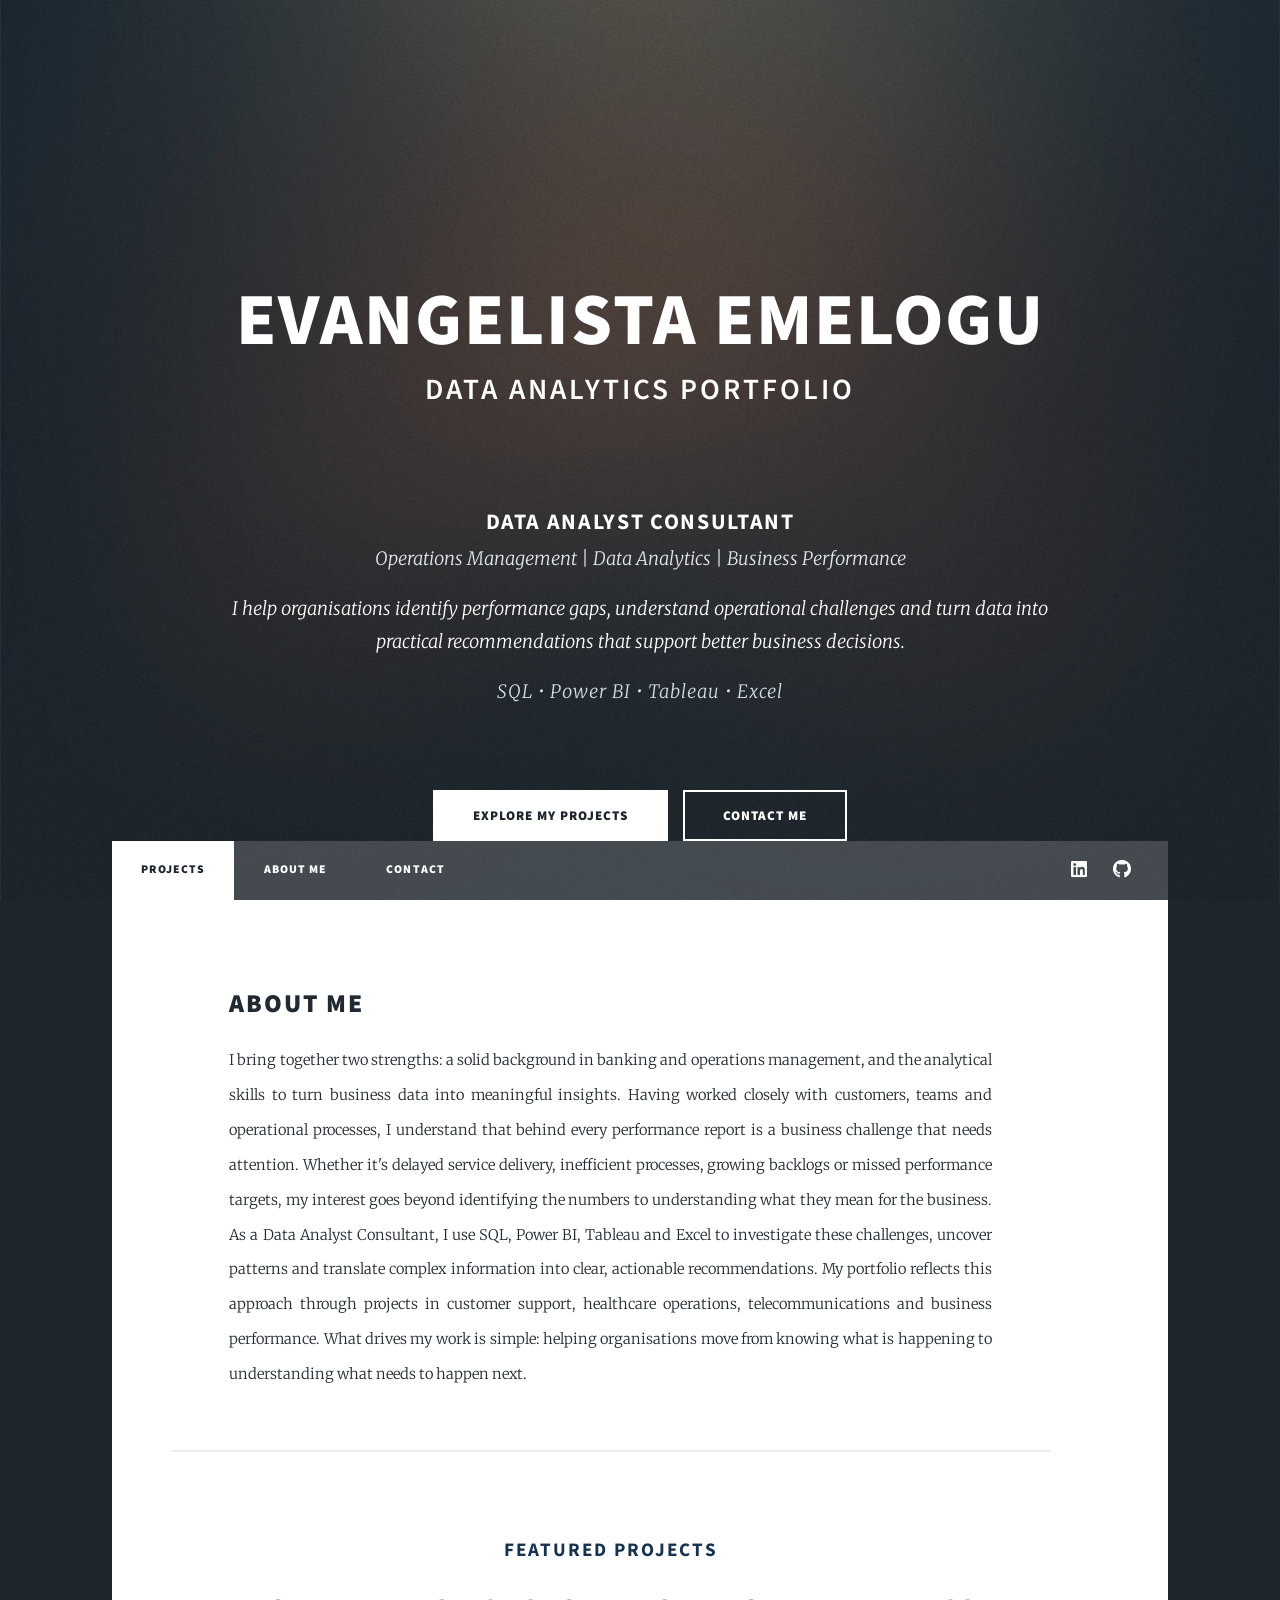
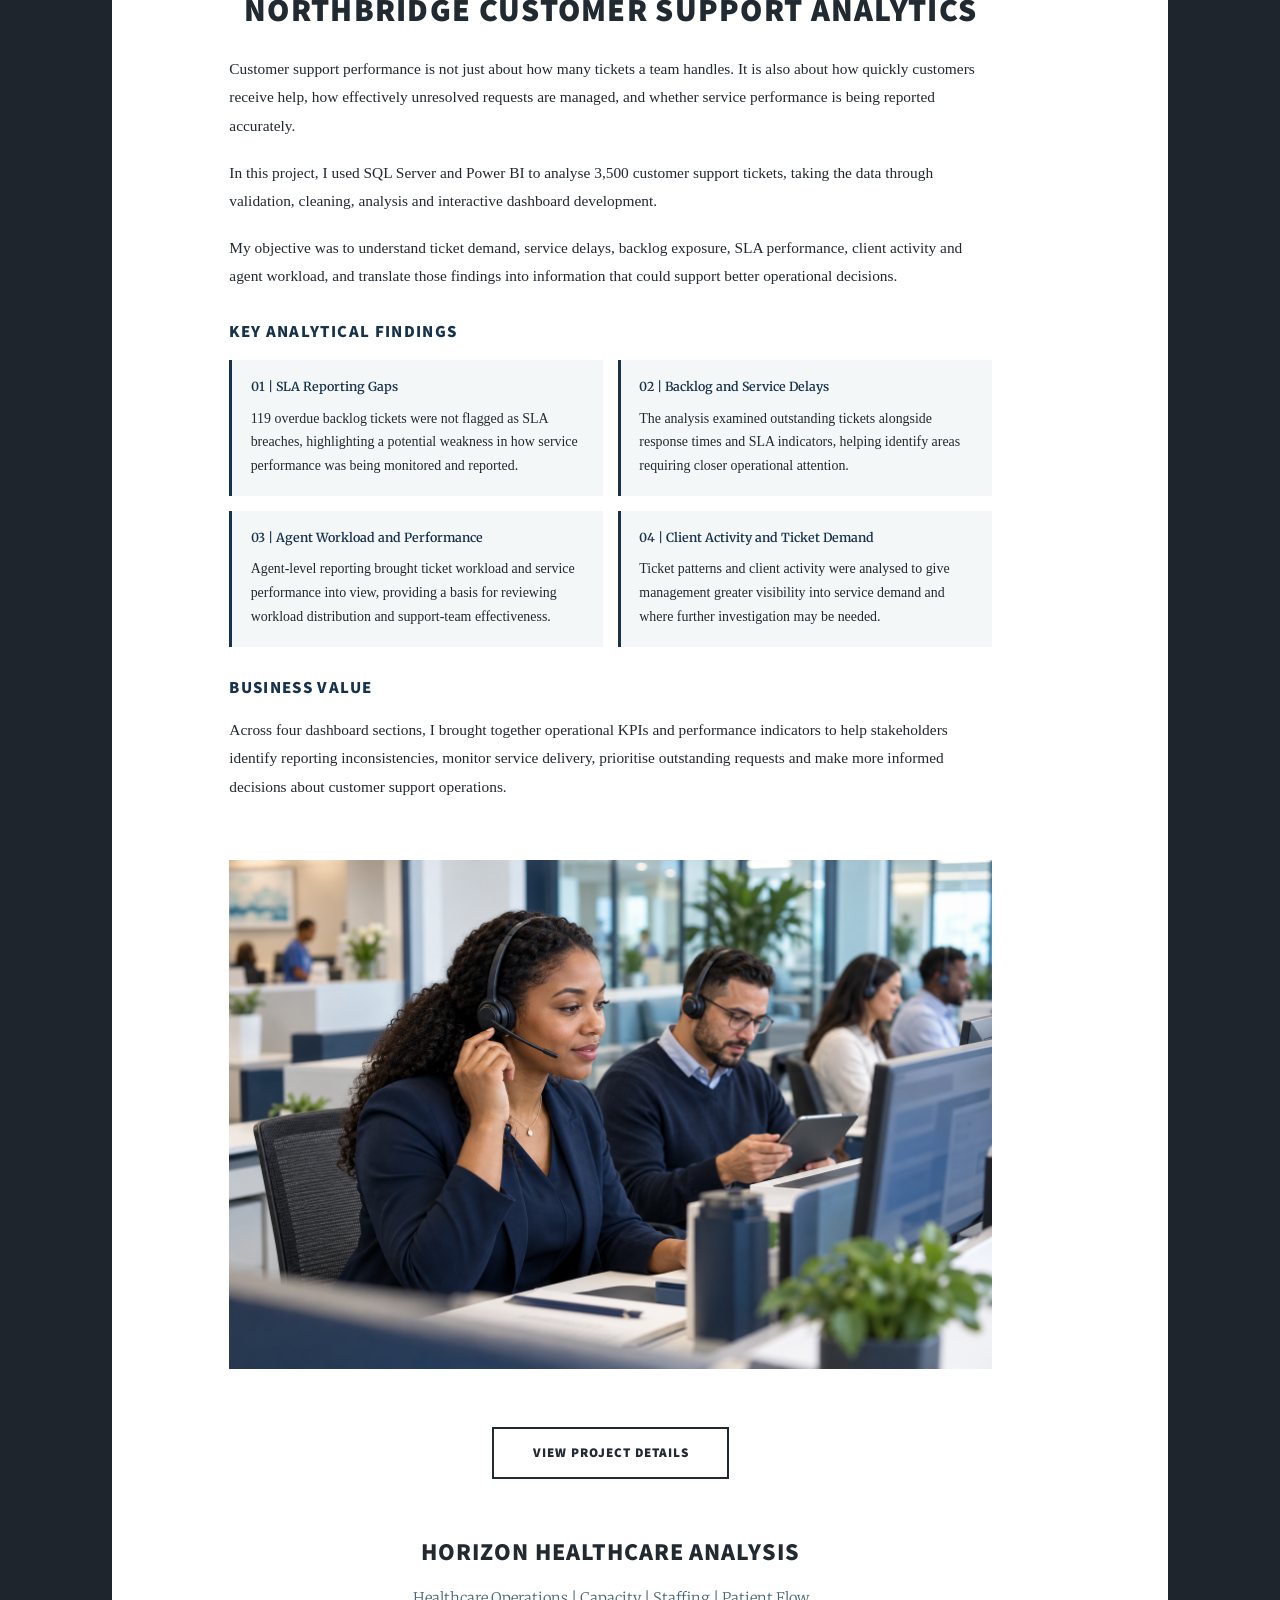
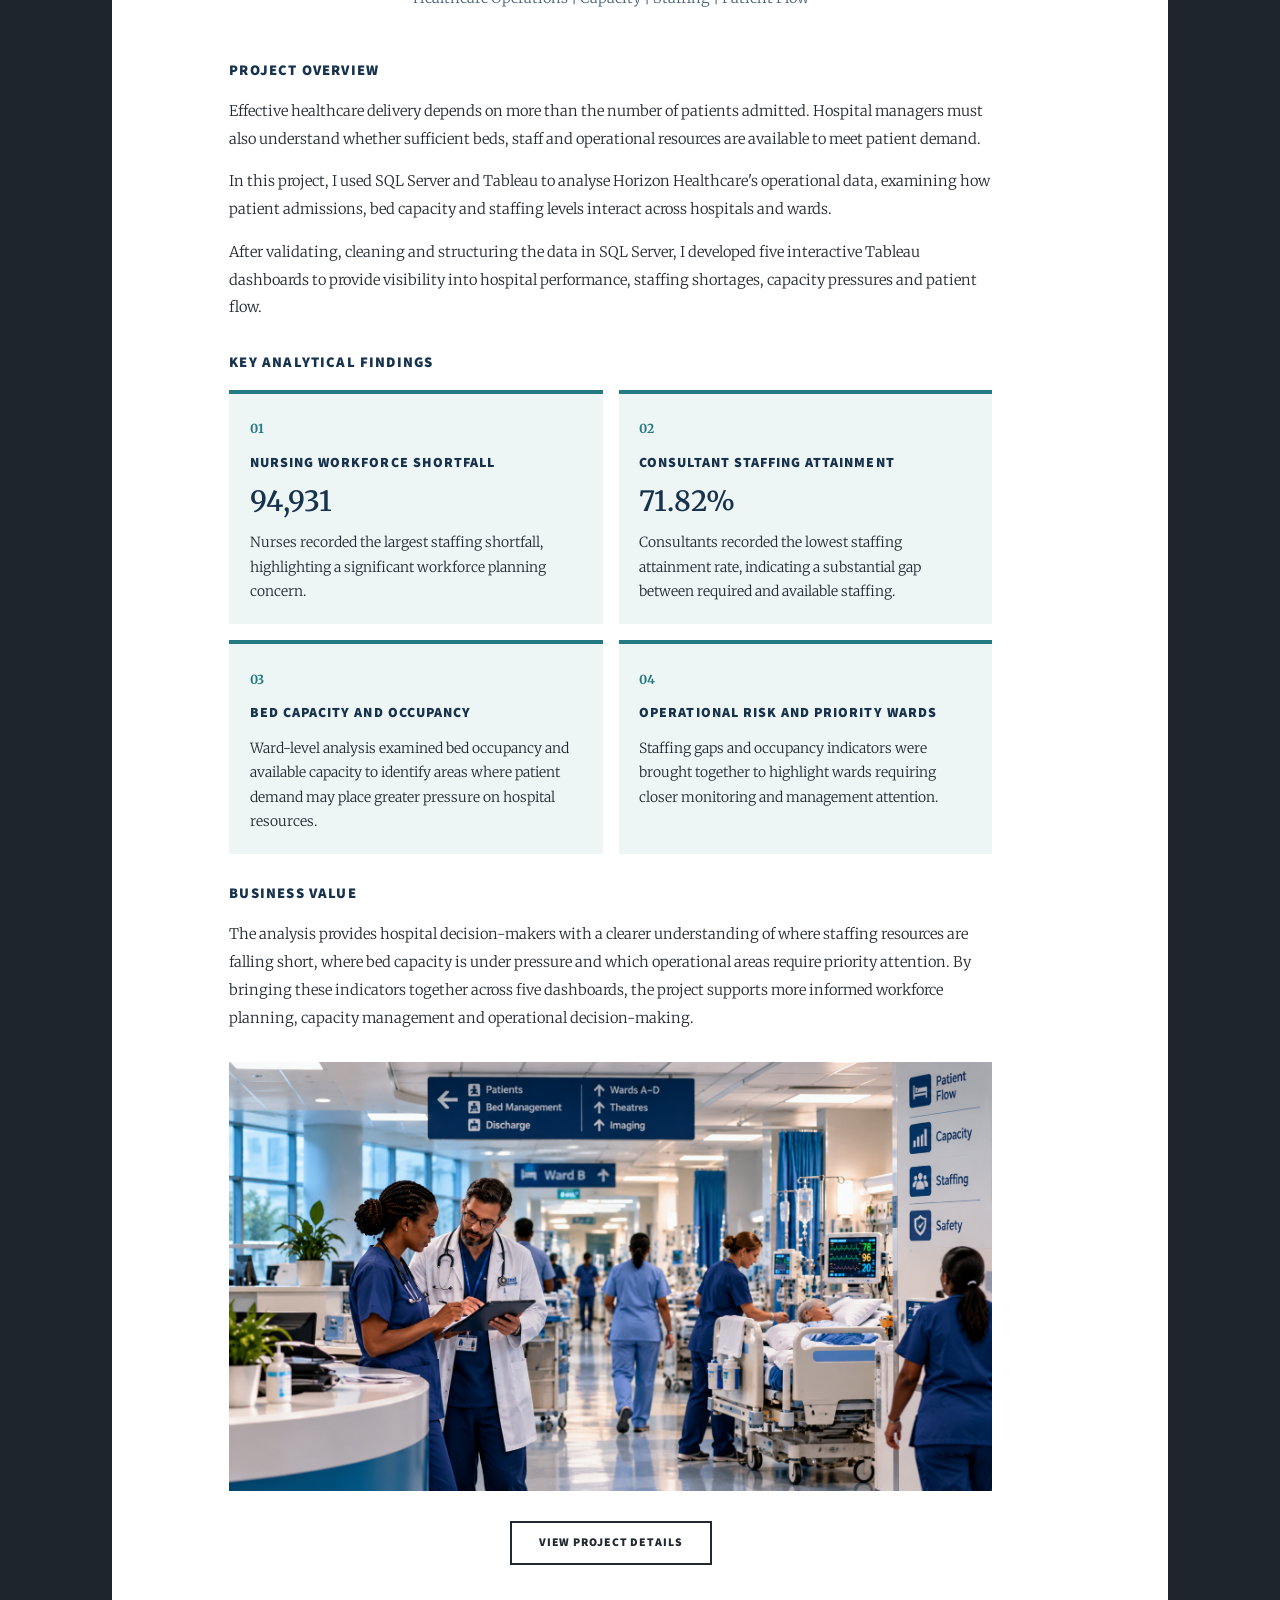
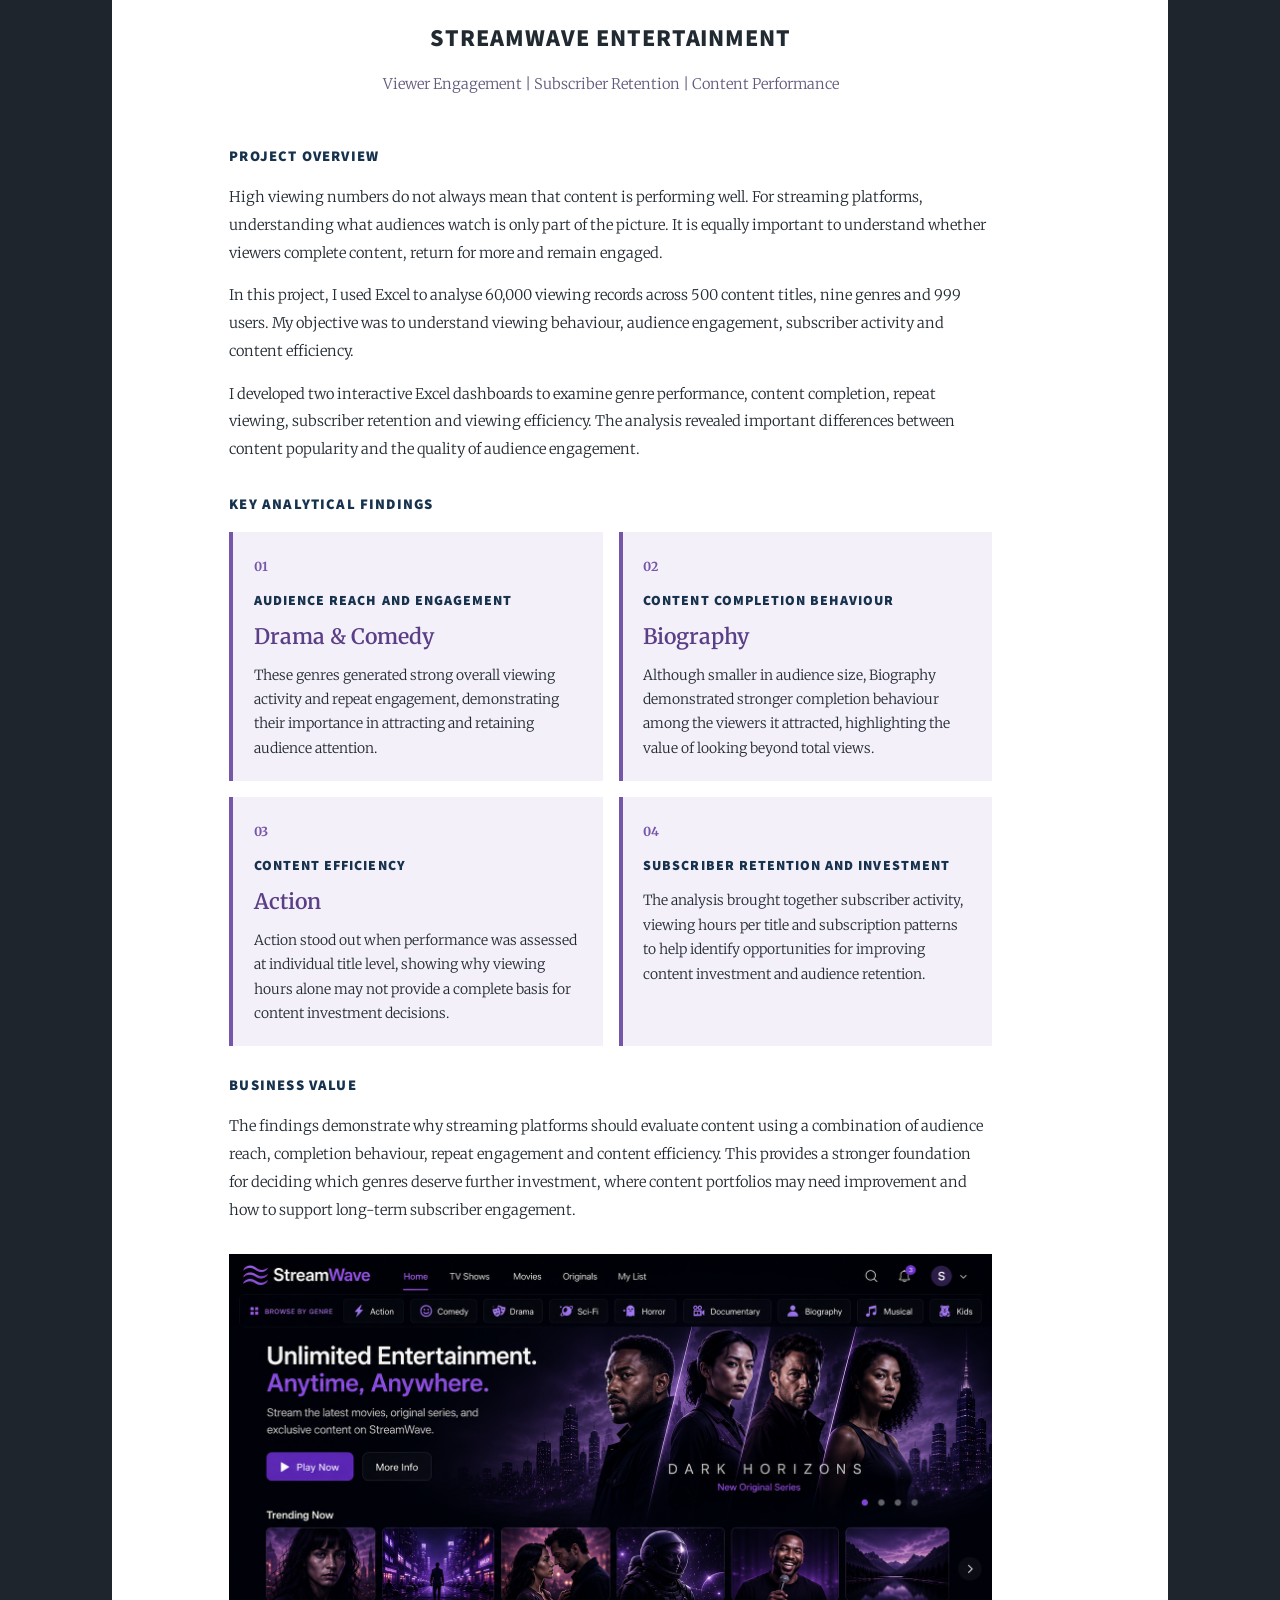
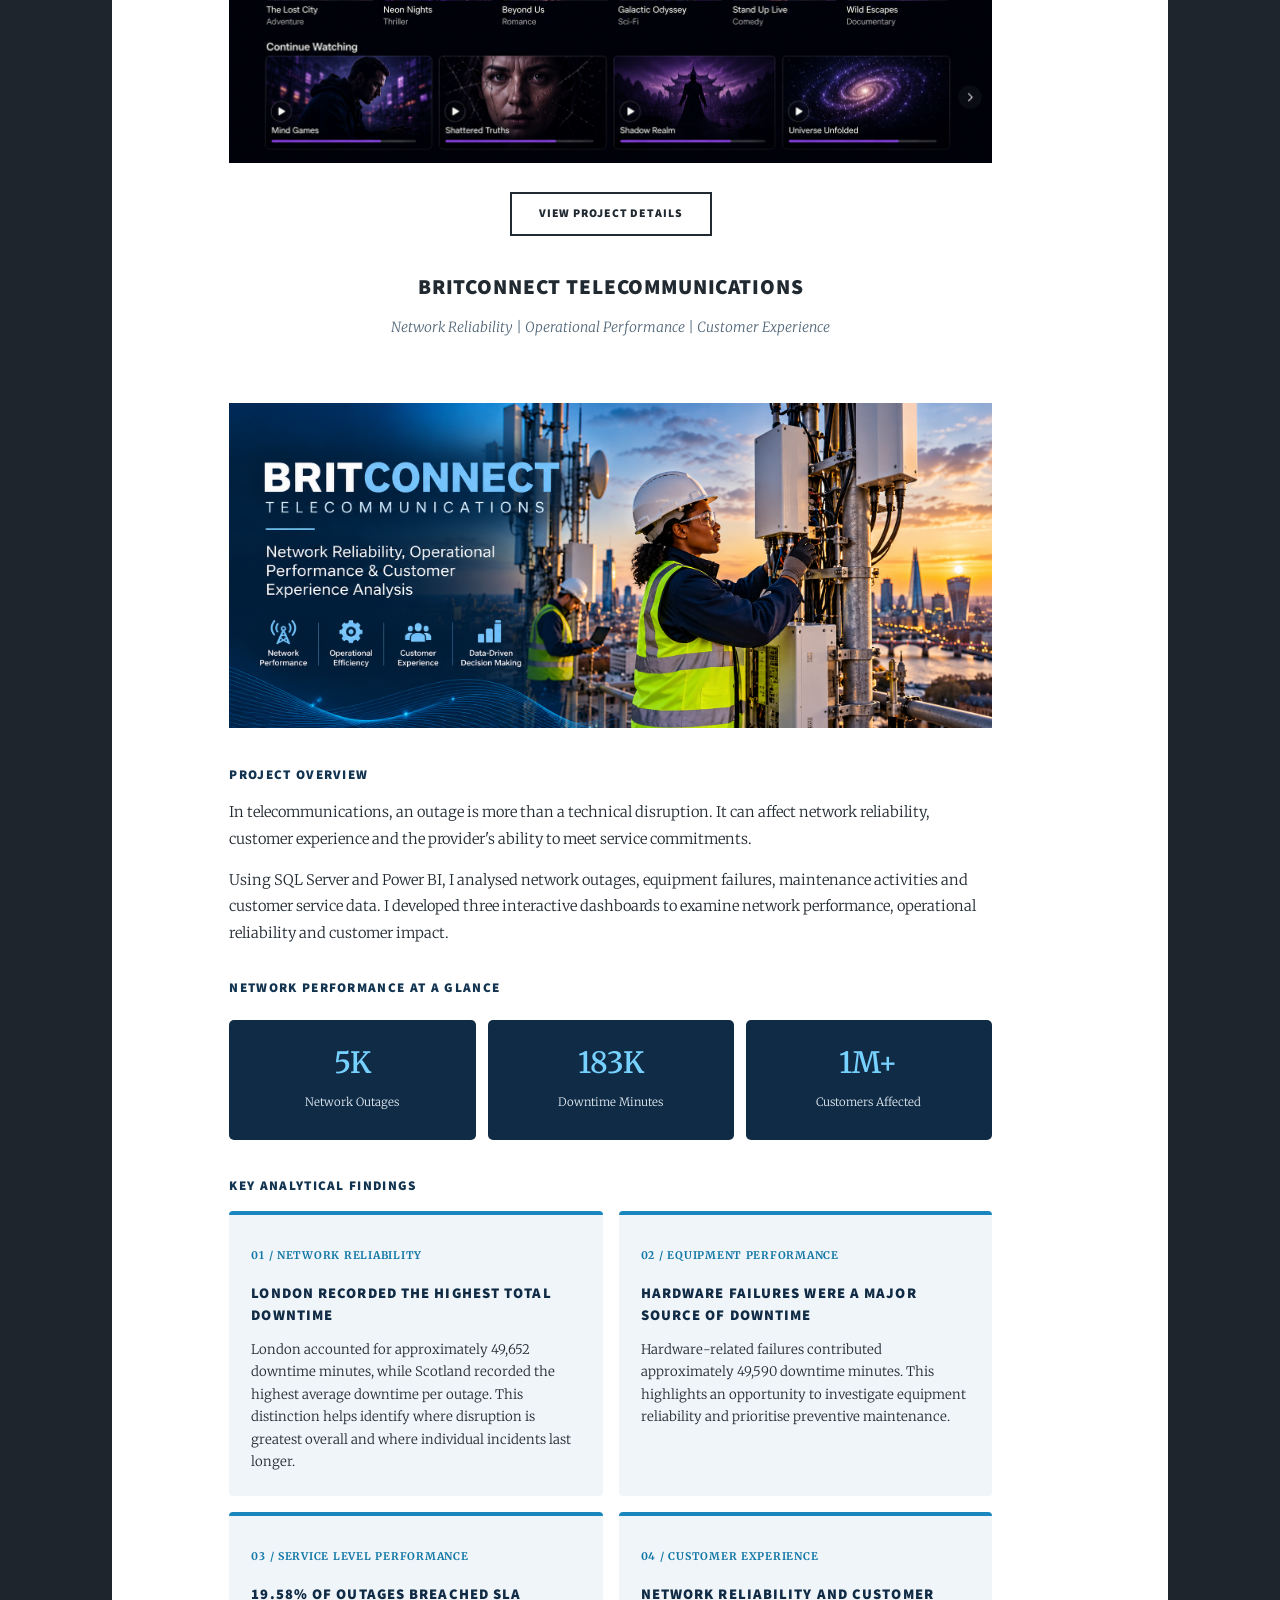
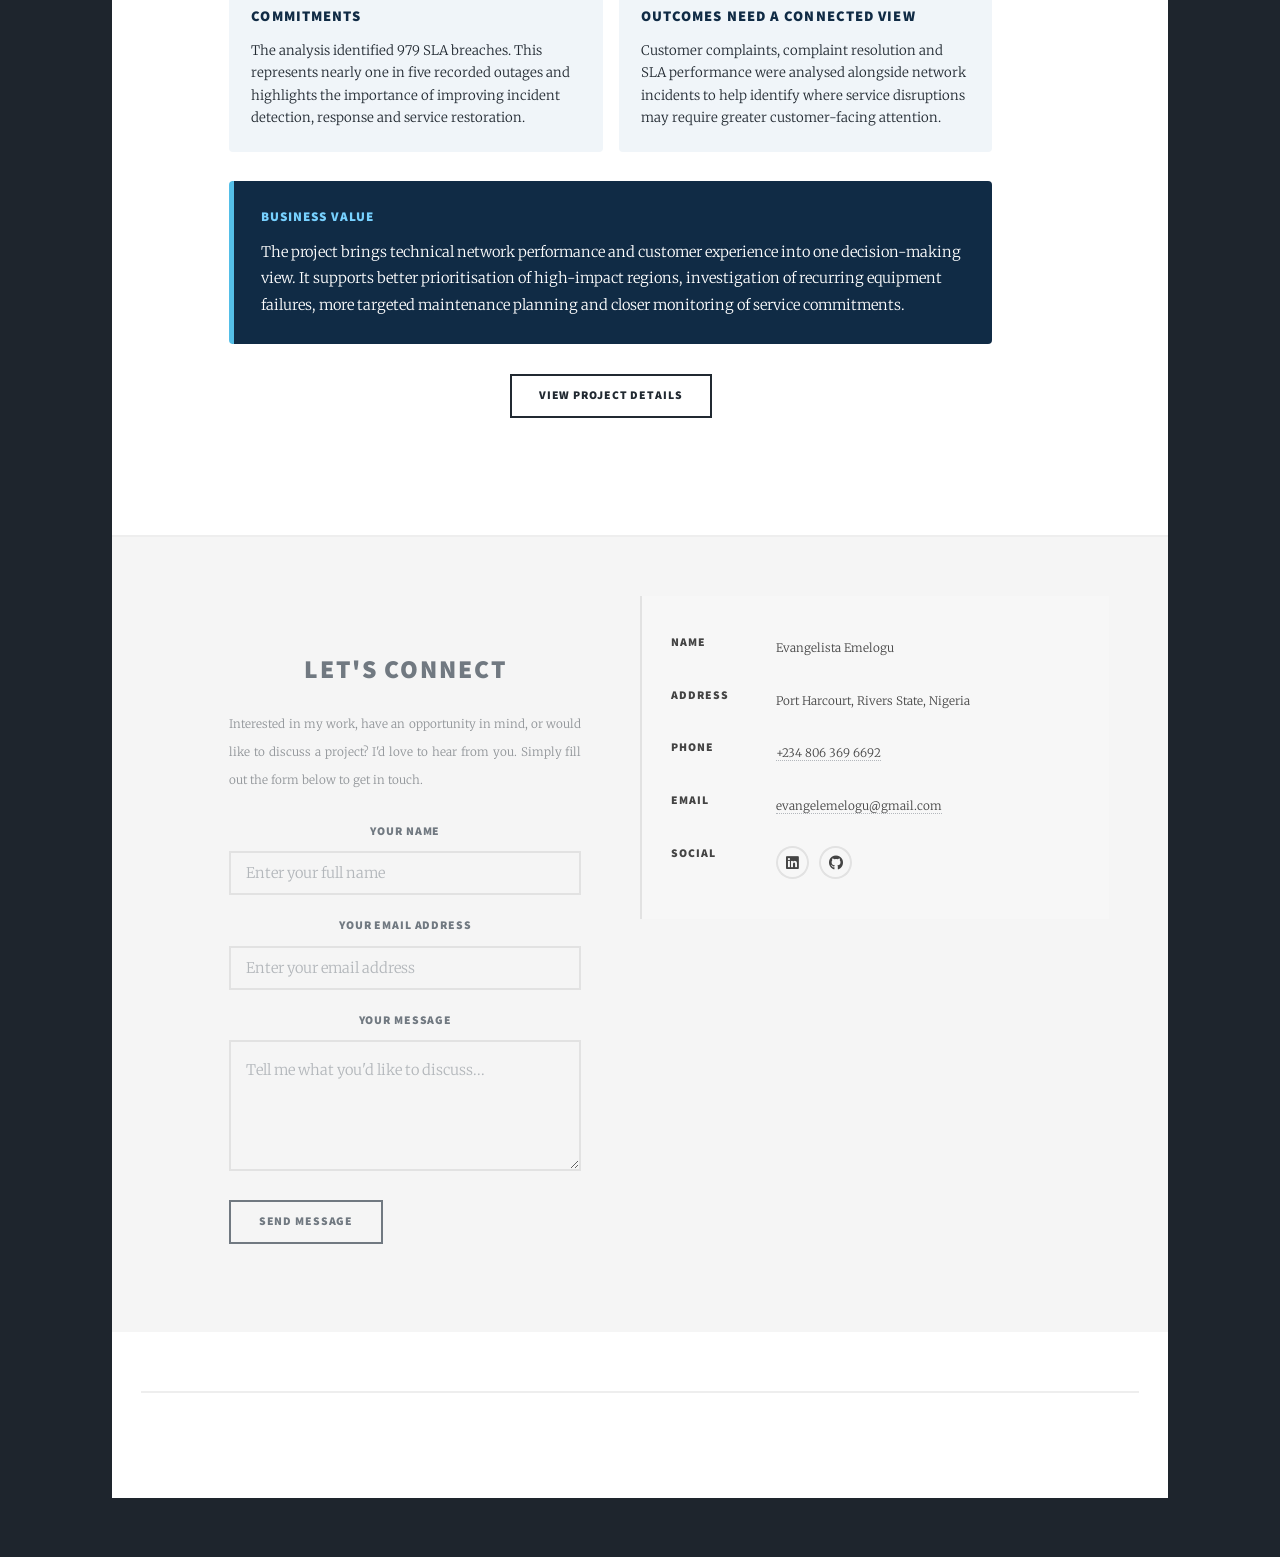
==== index.html @ 025aab67 "Initial commit - Data Analytics Portfolio" ====
<!DOCTYPE HTML>
<!--
	Massively by HTML5 UP
	html5up.net | @ajlkn
	Free for personal and commercial use under the CCA 3.0 license (html5up.net/license)
-->
<html>
	<head>
		<title>My Portfolio by HTML5 UP</title>
		<meta charset="utf-8" />
		<meta name="viewport" content="width=device-width, initial-scale=1, user-scalable=no" />
		<link rel="stylesheet" href="assets/css/main.css" />
		<noscript><link rel="stylesheet" href="assets/css/noscript.css" /></noscript>
	</head>
	<body class="is-preload">

		<!-- Wrapper -->
			<div id="wrapper" class="fade-in">

				<!-- Intro -->
					<div id="intro">
						
<div class="portfolio-heading">
    <h1>EVANGELISTA EMELOGU</h1>
    <h2>DATA ANALYTICS PORTFOLIO</h2>
</div>

						<p><p></p>
						
<div class="hero-introduction">
    <h3>Data Analyst Consultant</h3>

    <p class="hero-specialisation">
        Operations Management | Data Analytics |
        Business Performance
    </p>

    <p class="hero-value">
        I help organisations identify performance gaps,
        understand operational challenges and turn data
        into practical recommendations that support
        better business decisions.
    </p>

    <p class="hero-tools">
        SQL &bull; Power BI &bull; Tableau &bull; Excel
    </p>
</div>
</p>
						<ul class="actions special">
    <li>
        <a href="#main" class="button primary large">
            Explore My Projects
        </a>
    </li>
    <li>
        <a href="#footer" class="button large">
            Contact Me
        </a>
    </li>
</ul>
					</div>

				<!-- Header -->
					<header id="header">
						<a href="index.html" class="logo"> PORTFOLIO OVERVIEW</a>
					</header>

				<!-- Nav -->
					<nav id="nav">
						<ul class="links">
							<ul class="links">
    <li class="active">
        <a href="#main">Projects</a>
    </li>
    <li>
        <a href="#about">About Me</a>
    </li>
    <li>
        <a href="#footer">Contact</a>
    </li>
</ul>
							
						</ul>
						<ul class="icons">
    <li>
        <a href="https://www.linkedin.com/in/evangelistaemelogu"
           class="icon brands fa-linkedin"
           target="_blank"
           rel="noopener noreferrer">
            <span class="label">LinkedIn</span>
        </a>
    </li>
    <li>
        <a href="https://github.com/evangelemelogu"
   class="icon brands fa-github"
   target="_blank"
   rel="noopener noreferrer">
    <span class="label">GitHub</span>
</a>
    </li>
</ul>
					</nav>

				<!-- Main -->
					<div id="main">
			<!-- Main -->
<div id="main">

    <!-- About Me -->
    <section id="about">
        <h2>About Me</h2>

        <p>
I bring together two strengths: a solid background in banking and operations management, and the analytical skills to turn business data into meaningful insights.

Having worked closely with customers, teams and operational processes, I understand that behind every performance report is a business challenge that needs attention. Whether it's delayed service delivery, inefficient processes, growing backlogs or missed performance targets, my interest goes beyond identifying the numbers to understanding what they mean for the business.

As a Data Analyst Consultant, I use SQL, Power BI, Tableau and Excel to investigate these challenges, uncover patterns and translate complex information into clear, actionable recommendations.

My portfolio reflects this approach through projects in customer support, healthcare operations, telecommunications and business performance.

What drives my work is simple: helping organisations move from knowing what is happening to understanding what needs to happen next.
        </p>
    </section>

    <!-- Featured Post -->
    <article class="post featured">

						<!-- Featured Post -->
							<article class="post featured">
								<header class="major">
								 
<h2 class="featured-projects-heading">FEATURED PROJECTS</h2>
									<h2 class="northbridge-title">
    <a href="#">NorthBridge Customer Support Analytics</a>
</h2>
									

<div class="northbridge-summary">

    <p>
        Customer support performance is not just about how many
        tickets a team handles. It is also about how quickly
        customers receive help, how effectively unresolved
        requests are managed, and whether service performance
        is being reported accurately.
    </p>

    <p>
        In this project, I used SQL Server and Power BI to
        analyse 3,500 customer support tickets, taking the
        data through validation, cleaning, analysis and
        interactive dashboard development.
    </p>

    <p>
        My objective was to understand ticket demand,
        service delays, backlog exposure, SLA performance,
        client activity and agent workload, and translate
        those findings into information that could support
        better operational decisions.
    </p>

    <h3>KEY ANALYTICAL FINDINGS</h3>

    <div class="northbridge-findings">

        <div class="northbridge-finding">
            <strong>01 | SLA Reporting Gaps</strong>
            <p>
                119 overdue backlog tickets were not flagged
                as SLA breaches, highlighting a potential
                weakness in how service performance was
                being monitored and reported.
            </p>
        </div>

        <div class="northbridge-finding">
            <strong>02 | Backlog and Service Delays</strong>
            <p>
                The analysis examined outstanding tickets
                alongside response times and SLA indicators,
                helping identify areas requiring closer
                operational attention.
            </p>
        </div>

        <div class="northbridge-finding">
            <strong>03 | Agent Workload and Performance</strong>
            <p>
                Agent-level reporting brought ticket workload
                and service performance into view, providing
                a basis for reviewing workload distribution
                and support-team effectiveness.
            </p>
        </div>

        <div class="northbridge-finding">
            <strong>04 | Client Activity and Ticket Demand</strong>
            <p>
                Ticket patterns and client activity were
                analysed to give management greater
                visibility into service demand and where
                further investigation may be needed.
            </p>
        </div>

    </div>

    <h3>BUSINESS VALUE</h3>

    <p>
        Across four dashboard sections, I brought together
        operational KPIs and performance indicators to help
        stakeholders identify reporting inconsistencies,
        monitor service delivery, prioritise outstanding
        requests and make more informed decisions about
        customer support operations.
    </p>

</div>

								</header>
								<a href="#" class="image main"><img src="images/northbridge-support.png" alt="" /></a>
								<ul class="actions special">
									<li><a href="northbridge.html" class="button large">VIEW PROJECT DETAILS</a></li>
								</ul>
							</article>

						<!-- Posts -->
							<section class="posts">
								
<article class="horizon-feature">
  <header class="major">
    <h2>
      <a href="horizon-healthcare.html">
        HORIZON HEALTHCARE ANALYSIS
      </a>
    </h2>
    <p class="horizon-subtitle">
      Healthcare Operations | Capacity | Staffing | Patient Flow
    </p>
  </header>

  <div class="horizon-overview">
    <h3>PROJECT OVERVIEW</h3>

    <p>
      Effective healthcare delivery depends on more than the number of
      patients admitted. Hospital managers must also understand whether
      sufficient beds, staff and operational resources are available
      to meet patient demand.
    </p>

    <p>
      In this project, I used SQL Server and Tableau to analyse
      Horizon Healthcare's operational data, examining how patient
      admissions, bed capacity and staffing levels interact across
      hospitals and wards.
    </p>

    <p>
      After validating, cleaning and structuring the data in SQL Server,
      I developed five interactive Tableau dashboards to provide
      visibility into hospital performance, staffing shortages,
      capacity pressures and patient flow.
    </p>
  </div>

  <section class="horizon-findings">
    <h3>KEY ANALYTICAL FINDINGS</h3>

    <div class="horizon-findings-grid">
      <div class="horizon-finding">
        <span class="horizon-number">01</span>
        <h4>Nursing Workforce Shortfall</h4>
        <strong>94,931</strong>
        <p>
          Nurses recorded the largest staffing shortfall,
          highlighting a significant workforce planning concern.
        </p>
      </div>

      <div class="horizon-finding">
        <span class="horizon-number">02</span>
        <h4>Consultant Staffing Attainment</h4>
        <strong>71.82%</strong>
        <p>
          Consultants recorded the lowest staffing attainment rate,
          indicating a substantial gap between required and
          available staffing.
        </p>
      </div>

      <div class="horizon-finding">
        <span class="horizon-number">03</span>
        <h4>Bed Capacity and Occupancy</h4>
        <p>
          Ward-level analysis examined bed occupancy and available
          capacity to identify areas where patient demand may place
          greater pressure on hospital resources.
        </p>
      </div>

      <div class="horizon-finding">
        <span class="horizon-number">04</span>
        <h4>Operational Risk and Priority Wards</h4>
        <p>
          Staffing gaps and occupancy indicators were brought together
          to highlight wards requiring closer monitoring and
          management attention.
        </p>
      </div>
    </div>
  </section>

  <section class="horizon-business-value">
    <h3>BUSINESS VALUE</h3>
    <p>
      The analysis provides hospital decision-makers with a clearer
      understanding of where staffing resources are falling short,
      where bed capacity is under pressure and which operational
      areas require priority attention. By bringing these indicators
      together across five dashboards, the project supports more
      informed workforce planning, capacity management and
      operational decision-making.
    </p>
  </section>

  <a href="horizon-healthcare.html" class="image fit horizon-image">
    <img src="images/Healthcare Operations.png"
         alt="Healthcare professionals managing hospital operations" />
  </a>

  <ul class="actions special">
    <li>
      <a href="horizon-healthcare.html" class="button">
        VIEW PROJECT DETAILS
      </a>
    </li>
  </ul>
</article>

								
<!-- STREAMWAVE ENTERTAINMENT -->
<article class="streamwave-feature">

  <header class="major">
    <h2>
      <a href="streamwave.html">
        STREAMWAVE ENTERTAINMENT
      </a>
    </h2>
    <p class="streamwave-subtitle">
      Viewer Engagement | Subscriber Retention | Content Performance
    </p>
  </header>

  <section class="streamwave-overview">
    <h3>PROJECT OVERVIEW</h3>

    <p>
      High viewing numbers do not always mean that content is
      performing well. For streaming platforms, understanding
      what audiences watch is only part of the picture.
      It is equally important to understand whether viewers
      complete content, return for more and remain engaged.
    </p>

    <p>
      In this project, I used Excel to analyse 60,000 viewing
      records across 500 content titles, nine genres and
      999 users. My objective was to understand viewing
      behaviour, audience engagement, subscriber activity
      and content efficiency.
    </p>

    <p>
      I developed two interactive Excel dashboards to
      examine genre performance, content completion,
      repeat viewing, subscriber retention and viewing
      efficiency. The analysis revealed important
      differences between content popularity and
      the quality of audience engagement.
    </p>
  </section>

  <section class="streamwave-findings">
    <h3>KEY ANALYTICAL FINDINGS</h3>

    <div class="streamwave-findings-grid">

      <div class="streamwave-finding">
        <span class="streamwave-number">01</span>
        <h4>Audience Reach and Engagement</h4>
        <strong>Drama &amp; Comedy</strong>
        <p>
          These genres generated strong overall viewing
          activity and repeat engagement, demonstrating
          their importance in attracting and retaining
          audience attention.
        </p>
      </div>

      <div class="streamwave-finding">
        <span class="streamwave-number">02</span>
        <h4>Content Completion Behaviour</h4>
        <strong>Biography</strong>
        <p>
          Although smaller in audience size, Biography
          demonstrated stronger completion behaviour
          among the viewers it attracted, highlighting
          the value of looking beyond total views.
        </p>
      </div>

      <div class="streamwave-finding">
        <span class="streamwave-number">03</span>
        <h4>Content Efficiency</h4>
        <strong>Action</strong>
        <p>
          Action stood out when performance was assessed
          at individual title level, showing why viewing
          hours alone may not provide a complete basis
          for content investment decisions.
        </p>
      </div>

      <div class="streamwave-finding">
        <span class="streamwave-number">04</span>
        <h4>Subscriber Retention and Investment</h4>
        <p>
          The analysis brought together subscriber
          activity, viewing hours per title and
          subscription patterns to help identify
          opportunities for improving content
          investment and audience retention.
        </p>
      </div>

    </div>
  </section>

  <section class="streamwave-business-value">
    <h3>BUSINESS VALUE</h3>
    <p>
      The findings demonstrate why streaming platforms
      should evaluate content using a combination of
      audience reach, completion behaviour, repeat
      engagement and content efficiency. This provides
      a stronger foundation for deciding which genres
      deserve further investment, where content
      portfolios may need improvement and how to
      support long-term subscriber engagement.
    </p>
  </section>

  <a href="streamwave.html" class="image fit streamwave-image">
    <img src="images/streamwave .png"
         alt="StreamWave Entertainment analytics project" />
  </a>

  <ul class="actions special">
    <li>
      <a href="streamwave.html" class="button">
        VIEW PROJECT DETAILS
      </a>
    </li>
  </ul>

</article>

								
<article class="britconnect-project">

  <header class="major">
    <h2>
      <a href="britconnect.html">
        BRITCONNECT TELECOMMUNICATIONS
      </a>
    </h2>
    <p class="britconnect-subtitle">
      Network Reliability | Operational Performance | Customer Experience
    </p>
  </header>

  <a href="britconnect.html" class="image fit">
    <img src="images\BritConnect Telecoms at Golden Hour.png"
         alt="BritConnect Telecommunications network operations" />
  </a>

  <div class="britconnect-content">

    <h3 class="britconnect-label">PROJECT OVERVIEW</h3>

    <p>
      In telecommunications, an outage is more than a technical disruption.
      It can affect network reliability, customer experience and the
      provider's ability to meet service commitments.
    </p>

    <p>
      Using SQL Server and Power BI, I analysed network outages,
      equipment failures, maintenance activities and customer service
      data. I developed three interactive dashboards to examine
      network performance, operational reliability and customer impact.
    </p>

    <h3 class="britconnect-label">NETWORK PERFORMANCE AT A GLANCE</h3>

    <div class="britconnect-kpis">
      <div class="britconnect-kpi">
        <strong>5K</strong>
        <span>Network Outages</span>
      </div>

      <div class="britconnect-kpi">
        <strong>183K</strong>
        <span>Downtime Minutes</span>
      </div>

      <div class="britconnect-kpi">
        <strong>1M+</strong>
        <span>Customers Affected</span>
      </div>
    </div>

    <h3 class="britconnect-label">KEY ANALYTICAL FINDINGS</h3>

    <div class="britconnect-insights">

      <div class="britconnect-insight">
        <span class="britconnect-number">01 / NETWORK RELIABILITY</span>
        <h4>London recorded the highest total downtime</h4>
        <p>
          London accounted for approximately 49,652 downtime minutes,
          while Scotland recorded the highest average downtime per outage.
          This distinction helps identify where disruption is greatest
          overall and where individual incidents last longer.
        </p>
      </div>

      <div class="britconnect-insight">
        <span class="britconnect-number">02 / EQUIPMENT PERFORMANCE</span>
        <h4>Hardware failures were a major source of downtime</h4>
        <p>
          Hardware-related failures contributed approximately 49,590
          downtime minutes. This highlights an opportunity to investigate
          equipment reliability and prioritise preventive maintenance.
        </p>
      </div>

      <div class="britconnect-insight">
        <span class="britconnect-number">03 / SERVICE LEVEL PERFORMANCE</span>
        <h4>19.58% of outages breached SLA commitments</h4>
        <p>
          The analysis identified 979 SLA breaches. This represents
          nearly one in five recorded outages and highlights the
          importance of improving incident detection, response
          and service restoration.
        </p>
      </div>

      <div class="britconnect-insight">
        <span class="britconnect-number">04 / CUSTOMER EXPERIENCE</span>
        <h4>Network reliability and customer outcomes need a connected view</h4>
        <p>
          Customer complaints, complaint resolution and SLA performance
          were analysed alongside network incidents to help identify
          where service disruptions may require greater customer-facing
          attention.
        </p>
      </div>

    </div>

    <div class="britconnect-value">
      <h3>BUSINESS VALUE</h3>
      <p>
        The project brings technical network performance and customer
        experience into one decision-making view. It supports better
        prioritisation of high-impact regions, investigation of recurring
        equipment failures, more targeted maintenance planning and
        closer monitoring of service commitments.
      </p>
    </div>

  </div>

  <ul class="actions special">
    <li>
      <a href="britconnect.html" class="button">
        VIEW PROJECT DETAILS
      </a>
    </li>
  </ul>

</article>

								

						<!-- Footer -->
							<footer>
								<div class="pagination">
									<!--<a href="#" class="previous">Prev</a>-->
									<a href="#" class="page active">1</a>
									<a href="#" class="page">2</a>
									<a href="#" class="page">3</a>
									<span class="extra">&hellip;</span>
									<a href="#" class="page">8</a>
									<a href="#" class="page">9</a>
									<a href="#" class="page">10</a>
									<a href="#" class="next">Next</a>
								</div>
							</footer>

					</div>

				<!-- Footer -->
					<footer id="footer">
						<section>
							
<div class="contact-intro">
    <h2>Let's Connect</h2>
    <p>
        Interested in my work, have an opportunity
        in mind, or would like to discuss a project?
        I'd love to hear from you.
        Simply fill out the form below to get in touch.
    </p>
</div>

							
<form id="contact-form">
    <div class="fields">
        <div class="field">
           <label for="name">Your Name</label>
<input type="text" name="name" id="name"
       placeholder="Enter your full name" required />
        </div>

        <div class="field">
           <label for="email">Your Email Address</label>
<input type="email" name="email" id="email"
       placeholder="Enter your email address" required />
        </div>
<div class="field">
    <label for="message">Your Message</label>
    <textarea
        name="message"
        id="message"
        rows="3"
        placeholder="Tell me what you'd like to discuss..."
        required></textarea>
</div>
    </div>

    <ul class="actions">
        <li>
            <input type="submit" value="Send Message" />
        </li>
    </ul>
</form>

<script>
document.getElementById("contact-form")
    .addEventListener("submit", function(event) {
        event.preventDefault();

        const name = document.getElementById("name").value;
        const email = document.getElementById("email").value;
        const message = document.getElementById("message").value;

        const subject = encodeURIComponent(
            "Portfolio Enquiry from " + name
        );

        const body = encodeURIComponent(
            "Name: " + name +
            "\nEmail: " + email +
            "\n\nMessage:\n" + message
        );

        window.location.href =
            "mailto:evangelemelogu@gmail.com?subject=" +
            subject + "&body=" + body;
    });
</script>

						</section>
						

<section class="contact-details">
		    <!-- NAME -->
    <section class="alt">
        <h3>Name</h3>
        <p>Evangelista Emelogu</p>
    </section>

    <!-- ADDRESS -->
    <section>
        <h3>Address</h3>
        <p>Port Harcourt, Rivers State, Nigeria</p>
    </section>

    <!-- PHONE -->
    <section>
        <h3>Phone</h3>
        <p>
            <a href="tel:+2348063696692">
                +234 806 369 6692
            </a>
        </p>
    </section>

    <!-- EMAIL -->
    <section>
        <h3>Email</h3>
        <p>
            <a href="mailto:evangelemelogu@gmail.com">
                evangelemelogu@gmail.com
            </a>
        </p>
    </section>

    <!-- SOCIAL -->
    <section>
        <h3>Social</h3>
        <ul class="icons alt">

            <li>
                <a href="https://www.linkedin.com/in/evangelistaemelogu"
                   class="icon brands alt fa-linkedin"
                   target="_blank"
                   rel="noopener noreferrer">
                    <span class="label">LinkedIn</span>
                </a>
            </li>

            <li>
                <a href="https://github.com/evangelemelogu"
                   class="icon brands alt fa-github"
                   target="_blank"
                   rel="noopener noreferrer">
                    <span class="label">GitHub</span>
                </a>
            </li>

        </ul>
    </section>

</section>

</footer>


				<!-- Copyright -->
					
<div id="copyright">
    <ul>
        <li>
            &copy; 2026 Evangelista Emelogu.
            All Rights Reserved.
        </li>
        <li>
            Data Analytics & Business Performance Portfolio
        </li>
    </ul>
</div>


			</div>

		<!-- Scripts -->
			<script src="assets/js/jquery.min.js"></script>
			<script src="assets/js/jquery.scrollex.min.js"></script>
			<script src="assets/js/jquery.scrolly.min.js"></script>
			<script src="assets/js/browser.min.js"></script>
			<script src="assets/js/breakpoints.min.js"></script>
			<script src="assets/js/util.js"></script>
			<script src="assets/js/main.js"></script>

	</body>
</html>
---- assets/css/main.css ----
@import url(fontawesome-all.min.css);
@import url("https://fonts.googleapis.com/css?family=Merriweather:300,700,300italic,700italic|Source+Sans+Pro:900");

/*
	Massively by HTML5 UP
	html5up.net | @ajlkn
	Free for personal and commercial use under the CCA 3.0 license (html5up.net/license)
*/

html, body, div, span, applet, object,
iframe, h1, h2, h3, h4, h5, h6, p, blockquote,
pre, a, abbr, acronym, address, big, cite,
code, del, dfn, em, img, ins, kbd, q, s, samp,
small, strike, strong, sub, sup, tt, var, b,
u, i, center, dl, dt, dd, ol, ul, li, fieldset,
form, label, legend, table, caption, tbody,
tfoot, thead, tr, th, td, article, aside,
canvas, details, embed, figure, figcaption,
footer, header, hgroup, menu, nav, output, ruby,
section, summary, time, mark, audio, video {
	margin: 0;
	padding: 0;
	border: 0;
	font-size: 100%;
	font: inherit;
	vertical-align: baseline;}

article, aside, details, figcaption, figure,
footer, header, hgroup, menu, nav, section {
	display: block;}

body {
	line-height: 1;
}

ol, ul {
	list-style: none;
}

blockquote, q {
	quotes: none;
}

	blockquote:before, blockquote:after, q:before, q:after {
		content: '';
		content: none;
	}

table {
	border-collapse: collapse;
	border-spacing: 0;
}

body {
	-webkit-text-size-adjust: none;
}

mark {
	background-color: transparent;
	color: inherit;
}

input::-moz-focus-inner {
	border: 0;
	padding: 0;
}

input, select, textarea {
	-moz-appearance: none;
	-webkit-appearance: none;
	-ms-appearance: none;
	appearance: none;
}

/* Basic */

	@-ms-viewport {
		width: device-width;
	}

	body {
		-ms-overflow-style: scrollbar;
	}

	@media screen and (max-width: 480px) {

		html, body {
			min-width: 320px;
		}

	}

	html {
		box-sizing: border-box;
	}

	*, *:before, *:after {
		box-sizing: inherit;
	}

	body {
		background-color: #1e252d;
	}

		body.is-preload *, body.is-preload *:before, body.is-preload *:after {
			-moz-animation: none !important;
			-webkit-animation: none !important;
			-ms-animation: none !important;
			animation: none !important;
			-moz-transition: none !important;
			-webkit-transition: none !important;
			-ms-transition: none !important;
			transition: none !important;
		}

/* Type */

	html {
		font-size: 16pt;
	}

		@media screen and (max-width: 1680px) {

			html {
				font-size: 12pt;
			}

		}

		@media screen and (max-width: 1280px) {

			html {
				font-size: 11pt;
			}

		}

		@media screen and (max-width: 360px) {

			html {
				font-size: 10pt;
			}

		}

	body {
		color: #212931;
	}

	body, input, select, textarea {
		font-family: "Merriweather", Georgia, serif;
		font-weight: 300;
		font-size: 1rem;
		line-height: 2.375;
	}

	a {
		-moz-transition: color 0.2s ease-in-out, background-color 0.2s ease-in-out, border-color 0.2s ease-in-out, box-shadow 0.2s ease-in-out;
		-webkit-transition: color 0.2s ease-in-out, background-color 0.2s ease-in-out, border-color 0.2s ease-in-out, box-shadow 0.2s ease-in-out;
		-ms-transition: color 0.2s ease-in-out, background-color 0.2s ease-in-out, border-color 0.2s ease-in-out, box-shadow 0.2s ease-in-out;
		transition: color 0.2s ease-in-out, background-color 0.2s ease-in-out, border-color 0.2s ease-in-out, box-shadow 0.2s ease-in-out;
		border-bottom: dotted 1px;
		text-decoration: none;
	}

		a:hover {
			border-bottom-color: transparent;
		}

	strong, b {
		font-weight: 600;
	}

	em, i {
		font-style: italic;
	}

	p {
		text-align: justify;
		margin: 0 0 2rem 0;
	}

	h1, h2, h3, h4, h5, h6 {
		font-family: "Source Sans Pro", Helvetica, sans-serif;
		font-weight: 900;
		line-height: 1.5;
		letter-spacing: 0.075em;
		text-transform: uppercase;
		margin: 0 0 1rem 0;
	}

		h1 a, h2 a, h3 a, h4 a, h5 a, h6 a {
			border-bottom: 0;
			color: inherit;
			text-decoration: none;
		}

	h1 {
		font-size: 4rem;
		line-height: 1.1;
		margin: 0 0 2rem 0;
	}

	h2 {
		font-size: 1.75rem;
		line-height: 1.3;
		margin: 0 0 1.5rem 0;
	}

	h3 {
		font-size: 1.25rem;
		margin: 0 0 1.5rem 0;
	}

	h4 {
		font-size: 1rem;
	}

	h5 {
		font-size: 0.9rem;
	}

	h6 {
		font-size: 0.8rem;
	}

	sub {
		font-size: 0.8rem;
		position: relative;
		top: 0.5rem;
	}

	sup {
		font-size: 0.8rem;
		position: relative;
		top: -0.5rem;
	}

	blockquote {
		border-left: solid 4px;
		font-style: italic;
		margin: 0 0 2rem 0;
		padding: 0.5rem 0 0.5rem 2rem;
	}

	code {
		border: solid 2px;
		font-family: "Courier New", monospace;
		font-size: 0.9rem;
		margin: 0 0.25rem;
		padding: 0.25rem 0.65rem;
	}

	pre {
		-webkit-overflow-scrolling: touch;
		font-family: "Courier New", monospace;
		font-size: 0.9rem;
		margin: 0 0 2rem 0;
	}

		pre code {
			display: block;
			line-height: 1.75;
			padding: 1rem 1.5rem;
			overflow-x: auto;
		}

	hr {
		border: 0;
		border-bottom: solid 2px;
		margin: 3rem 0;
	}

		hr.major {
			margin: 5rem 0;
		}

	.align-left {
		text-align: left;
	}

	.align-center {
		text-align: center;
	}

	.align-right {
		text-align: right;
	}

	input, select, textarea {
		color: #212931;
	}

	a {
		color: #212931;
		border-bottom-color: rgba(33, 41, 49, 0.5);
	}

		a:hover {
			border-bottom-color: transparent;
			color: #18bfef !important;
		}

	strong, b {
		color: #212931;
	}

	h1, h2, h3, h4, h5, h6 {
		color: #212931;
	}

	blockquote {
		border-left-color: #eeeeee;
	}

	code {
		background: rgba(220, 220, 220, 0.25);
		border-color: #eeeeee;
	}

	hr {
		border-bottom-color: #eeeeee;
	}

/* Row */

	.row {
		display: flex;
		flex-wrap: wrap;
		box-sizing: border-box;
		align-items: stretch;
	}

		.row > * {
			box-sizing: border-box;
		}

		.row.gtr-uniform > * > :last-child {
			margin-bottom: 0;
		}

		.row.aln-left {
			justify-content: flex-start;
		}

		.row.aln-center {
			justify-content: center;
		}

		.row.aln-right {
			justify-content: flex-end;
		}

		.row.aln-top {
			align-items: flex-start;
		}

		.row.aln-middle {
			align-items: center;
		}

		.row.aln-bottom {
			align-items: flex-end;
		}

		.row > .imp {
			order: -1;
		}

		.row > .col-1 {
			width: 8.33333%;
		}

		.row > .off-1 {
			margin-left: 8.33333%;
		}

		.row > .col-2 {
			width: 16.66667%;
		}

		.row > .off-2 {
			margin-left: 16.66667%;
		}

		.row > .col-3 {
			width: 25%;
		}

		.row > .off-3 {
			margin-left: 25%;
		}

		.row > .col-4 {
			width: 33.33333%;
		}

		.row > .off-4 {
			margin-left: 33.33333%;
		}

		.row > .col-5 {
			width: 41.66667%;
		}

		.row > .off-5 {
			margin-left: 41.66667%;
		}

		.row > .col-6 {
			width: 50%;
		}

		.row > .off-6 {
			margin-left: 50%;
		}

		.row > .col-7 {
			width: 58.33333%;
		}

		.row > .off-7 {
			margin-left: 58.33333%;
		}

		.row > .col-8 {
			width: 66.66667%;
		}

		.row > .off-8 {
			margin-left: 66.66667%;
		}

		.row > .col-9 {
			width: 75%;
		}

		.row > .off-9 {
			margin-left: 75%;
		}

		.row > .col-10 {
			width: 83.33333%;
		}

		.row > .off-10 {
			margin-left: 83.33333%;
		}

		.row > .col-11 {
			width: 91.66667%;
		}

		.row > .off-11 {
			margin-left: 91.66667%;
		}

		.row > .col-12 {
			width: 100%;
		}

		.row > .off-12 {
			margin-left: 100%;
		}

		.row.gtr-0 {
			margin-top: 0;
			margin-left: 0rem;
		}

			.row.gtr-0 > * {
				padding: 0 0 0 0rem;
			}

			.row.gtr-0.gtr-uniform {
				margin-top: 0rem;
			}

				.row.gtr-0.gtr-uniform > * {
					padding-top: 0rem;
				}

		.row.gtr-25 {
			margin-top: 0;
			margin-left: -0.375rem;
		}

			.row.gtr-25 > * {
				padding: 0 0 0 0.375rem;
			}

			.row.gtr-25.gtr-uniform {
				margin-top: -0.375rem;
			}

				.row.gtr-25.gtr-uniform > * {
					padding-top: 0.375rem;
				}

		.row.gtr-50 {
			margin-top: 0;
			margin-left: -0.75rem;
		}

			.row.gtr-50 > * {
				padding: 0 0 0 0.75rem;
			}

			.row.gtr-50.gtr-uniform {
				margin-top: -0.75rem;
			}

				.row.gtr-50.gtr-uniform > * {
					padding-top: 0.75rem;
				}

		.row {
			margin-top: 0;
			margin-left: -1.5rem;
		}

			.row > * {
				padding: 0 0 0 1.5rem;
			}

			.row.gtr-uniform {
				margin-top: -1.5rem;
			}

				.row.gtr-uniform > * {
					padding-top: 1.5rem;
				}

		.row.gtr-150 {
			margin-top: 0;
			margin-left: -2.25rem;
		}

			.row.gtr-150 > * {
				padding: 0 0 0 2.25rem;
			}

			.row.gtr-150.gtr-uniform {
				margin-top: -2.25rem;
			}

				.row.gtr-150.gtr-uniform > * {
					padding-top: 2.25rem;
				}

		.row.gtr-200 {
			margin-top: 0;
			margin-left: -3rem;
		}

			.row.gtr-200 > * {
				padding: 0 0 0 3rem;
			}

			.row.gtr-200.gtr-uniform {
				margin-top: -3rem;
			}

				.row.gtr-200.gtr-uniform > * {
					padding-top: 3rem;
				}

		@media screen and (max-width: 1680px) {

			.row {
				display: flex;
				flex-wrap: wrap;
				box-sizing: border-box;
				align-items: stretch;
			}

				.row > * {
					box-sizing: border-box;
				}

				.row.gtr-uniform > * > :last-child {
					margin-bottom: 0;
				}

				.row.aln-left {
					justify-content: flex-start;
				}

				.row.aln-center {
					justify-content: center;
				}

				.row.aln-right {
					justify-content: flex-end;
				}

				.row.aln-top {
					align-items: flex-start;
				}

				.row.aln-middle {
					align-items: center;
				}

				.row.aln-bottom {
					align-items: flex-end;
				}

				.row > .imp-xlarge {
					order: -1;
				}

				.row > .col-1-xlarge {
					width: 8.33333%;
				}

				.row > .off-1-xlarge {
					margin-left: 8.33333%;
				}

				.row > .col-2-xlarge {
					width: 16.66667%;
				}

				.row > .off-2-xlarge {
					margin-left: 16.66667%;
				}

				.row > .col-3-xlarge {
					width: 25%;
				}

				.row > .off-3-xlarge {
					margin-left: 25%;
				}

				.row > .col-4-xlarge {
					width: 33.33333%;
				}

				.row > .off-4-xlarge {
					margin-left: 33.33333%;
				}

				.row > .col-5-xlarge {
					width: 41.66667%;
				}

				.row > .off-5-xlarge {
					margin-left: 41.66667%;
				}

				.row > .col-6-xlarge {
					width: 50%;
				}

				.row > .off-6-xlarge {
					margin-left: 50%;
				}

				.row > .col-7-xlarge {
					width: 58.33333%;
				}

				.row > .off-7-xlarge {
					margin-left: 58.33333%;
				}

				.row > .col-8-xlarge {
					width: 66.66667%;
				}

				.row > .off-8-xlarge {
					margin-left: 66.66667%;
				}

				.row > .col-9-xlarge {
					width: 75%;
				}

				.row > .off-9-xlarge {
					margin-left: 75%;
				}

				.row > .col-10-xlarge {
					width: 83.33333%;
				}

				.row > .off-10-xlarge {
					margin-left: 83.33333%;
				}

				.row > .col-11-xlarge {
					width: 91.66667%;
				}

				.row > .off-11-xlarge {
					margin-left: 91.66667%;
				}

				.row > .col-12-xlarge {
					width: 100%;
				}

				.row > .off-12-xlarge {
					margin-left: 100%;
				}

				.row.gtr-0 {
					margin-top: 0;
					margin-left: 0rem;
				}

					.row.gtr-0 > * {
						padding: 0 0 0 0rem;
					}

					.row.gtr-0.gtr-uniform {
						margin-top: 0rem;
					}

						.row.gtr-0.gtr-uniform > * {
							padding-top: 0rem;
						}

				.row.gtr-25 {
					margin-top: 0;
					margin-left: -0.375rem;
				}

					.row.gtr-25 > * {
						padding: 0 0 0 0.375rem;
					}

					.row.gtr-25.gtr-uniform {
						margin-top: -0.375rem;
					}

						.row.gtr-25.gtr-uniform > * {
							padding-top: 0.375rem;
						}

				.row.gtr-50 {
					margin-top: 0;
					margin-left: -0.75rem;
				}

					.row.gtr-50 > * {
						padding: 0 0 0 0.75rem;
					}

					.row.gtr-50.gtr-uniform {
						margin-top: -0.75rem;
					}

						.row.gtr-50.gtr-uniform > * {
							padding-top: 0.75rem;
						}

				.row {
					margin-top: 0;
					margin-left: -1.5rem;
				}

					.row > * {
						padding: 0 0 0 1.5rem;
					}

					.row.gtr-uniform {
						margin-top: -1.5rem;
					}

						.row.gtr-uniform > * {
							padding-top: 1.5rem;
						}

				.row.gtr-150 {
					margin-top: 0;
					margin-left: -2.25rem;
				}

					.row.gtr-150 > * {
						padding: 0 0 0 2.25rem;
					}

					.row.gtr-150.gtr-uniform {
						margin-top: -2.25rem;
					}

						.row.gtr-150.gtr-uniform > * {
							padding-top: 2.25rem;
						}

				.row.gtr-200 {
					margin-top: 0;
					margin-left: -3rem;
				}

					.row.gtr-200 > * {
						padding: 0 0 0 3rem;
					}

					.row.gtr-200.gtr-uniform {
						margin-top: -3rem;
					}

						.row.gtr-200.gtr-uniform > * {
							padding-top: 3rem;
						}

		}

		@media screen and (max-width: 1280px) {

			.row {
				display: flex;
				flex-wrap: wrap;
				box-sizing: border-box;
				align-items: stretch;
			}

				.row > * {
					box-sizing: border-box;
				}

				.row.gtr-uniform > * > :last-child {
					margin-bottom: 0;
				}

				.row.aln-left {
					justify-content: flex-start;
				}

				.row.aln-center {
					justify-content: center;
				}

				.row.aln-right {
					justify-content: flex-end;
				}

				.row.aln-top {
					align-items: flex-start;
				}

				.row.aln-middle {
					align-items: center;
				}

				.row.aln-bottom {
					align-items: flex-end;
				}

				.row > .imp-large {
					order: -1;
				}

				.row > .col-1-large {
					width: 8.33333%;
				}

				.row > .off-1-large {
					margin-left: 8.33333%;
				}

				.row > .col-2-large {
					width: 16.66667%;
				}

				.row > .off-2-large {
					margin-left: 16.66667%;
				}

				.row > .col-3-large {
					width: 25%;
				}

				.row > .off-3-large {
					margin-left: 25%;
				}

				.row > .col-4-large {
					width: 33.33333%;
				}

				.row > .off-4-large {
					margin-left: 33.33333%;
				}

				.row > .col-5-large {
					width: 41.66667%;
				}

				.row > .off-5-large {
					margin-left: 41.66667%;
				}

				.row > .col-6-large {
					width: 50%;
				}

				.row > .off-6-large {
					margin-left: 50%;
				}

				.row > .col-7-large {
					width: 58.33333%;
				}

				.row > .off-7-large {
					margin-left: 58.33333%;
				}

				.row > .col-8-large {
					width: 66.66667%;
				}

				.row > .off-8-large {
					margin-left: 66.66667%;
				}

				.row > .col-9-large {
					width: 75%;
				}

				.row > .off-9-large {
					margin-left: 75%;
				}

				.row > .col-10-large {
					width: 83.33333%;
				}

				.row > .off-10-large {
					margin-left: 83.33333%;
				}

				.row > .col-11-large {
					width: 91.66667%;
				}

				.row > .off-11-large {
					margin-left: 91.66667%;
				}

				.row > .col-12-large {
					width: 100%;
				}

				.row > .off-12-large {
					margin-left: 100%;
				}

				.row.gtr-0 {
					margin-top: 0;
					margin-left: 0rem;
				}

					.row.gtr-0 > * {
						padding: 0 0 0 0rem;
					}

					.row.gtr-0.gtr-uniform {
						margin-top: 0rem;
					}

						.row.gtr-0.gtr-uniform > * {
							padding-top: 0rem;
						}

				.row.gtr-25 {
					margin-top: 0;
					margin-left: -0.375rem;
				}

					.row.gtr-25 > * {
						padding: 0 0 0 0.375rem;
					}

					.row.gtr-25.gtr-uniform {
						margin-top: -0.375rem;
					}

						.row.gtr-25.gtr-uniform > * {
							padding-top: 0.375rem;
						}

				.row.gtr-50 {
					margin-top: 0;
					margin-left: -0.75rem;
				}

					.row.gtr-50 > * {
						padding: 0 0 0 0.75rem;
					}

					.row.gtr-50.gtr-uniform {
						margin-top: -0.75rem;
					}

						.row.gtr-50.gtr-uniform > * {
							padding-top: 0.75rem;
						}

				.row {
					margin-top: 0;
					margin-left: -1.5rem;
				}

					.row > * {
						padding: 0 0 0 1.5rem;
					}

					.row.gtr-uniform {
						margin-top: -1.5rem;
					}

						.row.gtr-uniform > * {
							padding-top: 1.5rem;
						}

				.row.gtr-150 {
					margin-top: 0;
					margin-left: -2.25rem;
				}

					.row.gtr-150 > * {
						padding: 0 0 0 2.25rem;
					}

					.row.gtr-150.gtr-uniform {
						margin-top: -2.25rem;
					}

						.row.gtr-150.gtr-uniform > * {
							padding-top: 2.25rem;
						}

				.row.gtr-200 {
					margin-top: 0;
					margin-left: -3rem;
				}

					.row.gtr-200 > * {
						padding: 0 0 0 3rem;
					}

					.row.gtr-200.gtr-uniform {
						margin-top: -3rem;
					}

						.row.gtr-200.gtr-uniform > * {
							padding-top: 3rem;
						}

		}

		@media screen and (max-width: 980px) {

			.row {
				display: flex;
				flex-wrap: wrap;
				box-sizing: border-box;
				align-items: stretch;
			}

				.row > * {
					box-sizing: border-box;
				}

				.row.gtr-uniform > * > :last-child {
					margin-bottom: 0;
				}

				.row.aln-left {
					justify-content: flex-start;
				}

				.row.aln-center {
					justify-content: center;
				}

				.row.aln-right {
					justify-content: flex-end;
				}

				.row.aln-top {
					align-items: flex-start;
				}

				.row.aln-middle {
					align-items: center;
				}

				.row.aln-bottom {
					align-items: flex-end;
				}

				.row > .imp-medium {
					order: -1;
				}

				.row > .col-1-medium {
					width: 8.33333%;
				}

				.row > .off-1-medium {
					margin-left: 8.33333%;
				}

				.row > .col-2-medium {
					width: 16.66667%;
				}

				.row > .off-2-medium {
					margin-left: 16.66667%;
				}

				.row > .col-3-medium {
					width: 25%;
				}

				.row > .off-3-medium {
					margin-left: 25%;
				}

				.row > .col-4-medium {
					width: 33.33333%;
				}

				.row > .off-4-medium {
					margin-left: 33.33333%;
				}

				.row > .col-5-medium {
					width: 41.66667%;
				}

				.row > .off-5-medium {
					margin-left: 41.66667%;
				}

				.row > .col-6-medium {
					width: 50%;
				}

				.row > .off-6-medium {
					margin-left: 50%;
				}

				.row > .col-7-medium {
					width: 58.33333%;
				}

				.row > .off-7-medium {
					margin-left: 58.33333%;
				}

				.row > .col-8-medium {
					width: 66.66667%;
				}

				.row > .off-8-medium {
					margin-left: 66.66667%;
				}

				.row > .col-9-medium {
					width: 75%;
				}

				.row > .off-9-medium {
					margin-left: 75%;
				}

				.row > .col-10-medium {
					width: 83.33333%;
				}

				.row > .off-10-medium {
					margin-left: 83.33333%;
				}

				.row > .col-11-medium {
					width: 91.66667%;
				}

				.row > .off-11-medium {
					margin-left: 91.66667%;
				}

				.row > .col-12-medium {
					width: 100%;
				}

				.row > .off-12-medium {
					margin-left: 100%;
				}

				.row.gtr-0 {
					margin-top: 0;
					margin-left: 0rem;
				}

					.row.gtr-0 > * {
						padding: 0 0 0 0rem;
					}

					.row.gtr-0.gtr-uniform {
						margin-top: 0rem;
					}

						.row.gtr-0.gtr-uniform > * {
							padding-top: 0rem;
						}

				.row.gtr-25 {
					margin-top: 0;
					margin-left: -0.375rem;
				}

					.row.gtr-25 > * {
						padding: 0 0 0 0.375rem;
					}

					.row.gtr-25.gtr-uniform {
						margin-top: -0.375rem;
					}

						.row.gtr-25.gtr-uniform > * {
							padding-top: 0.375rem;
						}

				.row.gtr-50 {
					margin-top: 0;
					margin-left: -0.75rem;
				}

					.row.gtr-50 > * {
						padding: 0 0 0 0.75rem;
					}

					.row.gtr-50.gtr-uniform {
						margin-top: -0.75rem;
					}

						.row.gtr-50.gtr-uniform > * {
							padding-top: 0.75rem;
						}

				.row {
					margin-top: 0;
					margin-left: -1.5rem;
				}

					.row > * {
						padding: 0 0 0 1.5rem;
					}

					.row.gtr-uniform {
						margin-top: -1.5rem;
					}

						.row.gtr-uniform > * {
							padding-top: 1.5rem;
						}

				.row.gtr-150 {
					margin-top: 0;
					margin-left: -2.25rem;
				}

					.row.gtr-150 > * {
						padding: 0 0 0 2.25rem;
					}

					.row.gtr-150.gtr-uniform {
						margin-top: -2.25rem;
					}

						.row.gtr-150.gtr-uniform > * {
							padding-top: 2.25rem;
						}

				.row.gtr-200 {
					margin-top: 0;
					margin-left: -3rem;
				}

					.row.gtr-200 > * {
						padding: 0 0 0 3rem;
					}

					.row.gtr-200.gtr-uniform {
						margin-top: -3rem;
					}

						.row.gtr-200.gtr-uniform > * {
							padding-top: 3rem;
						}

		}

		@media screen and (max-width: 736px) {

			.row {
				display: flex;
				flex-wrap: wrap;
				box-sizing: border-box;
				align-items: stretch;
			}

				.row > * {
					box-sizing: border-box;
				}

				.row.gtr-uniform > * > :last-child {
					margin-bottom: 0;
				}

				.row.aln-left {
					justify-content: flex-start;
				}

				.row.aln-center {
					justify-content: center;
				}

				.row.aln-right {
					justify-content: flex-end;
				}

				.row.aln-top {
					align-items: flex-start;
				}

				.row.aln-middle {
					align-items: center;
				}

				.row.aln-bottom {
					align-items: flex-end;
				}

				.row > .imp-small {
					order: -1;
				}

				.row > .col-1-small {
					width: 8.33333%;
				}

				.row > .off-1-small {
					margin-left: 8.33333%;
				}

				.row > .col-2-small {
					width: 16.66667%;
				}

				.row > .off-2-small {
					margin-left: 16.66667%;
				}

				.row > .col-3-small {
					width: 25%;
				}

				.row > .off-3-small {
					margin-left: 25%;
				}

				.row > .col-4-small {
					width: 33.33333%;
				}

				.row > .off-4-small {
					margin-left: 33.33333%;
				}

				.row > .col-5-small {
					width: 41.66667%;
				}

				.row > .off-5-small {
					margin-left: 41.66667%;
				}

				.row > .col-6-small {
					width: 50%;
				}

				.row > .off-6-small {
					margin-left: 50%;
				}

				.row > .col-7-small {
					width: 58.33333%;
				}

				.row > .off-7-small {
					margin-left: 58.33333%;
				}

				.row > .col-8-small {
					width: 66.66667%;
				}

				.row > .off-8-small {
					margin-left: 66.66667%;
				}

				.row > .col-9-small {
					width: 75%;
				}

				.row > .off-9-small {
					margin-left: 75%;
				}

				.row > .col-10-small {
					width: 83.33333%;
				}

				.row > .off-10-small {
					margin-left: 83.33333%;
				}

				.row > .col-11-small {
					width: 91.66667%;
				}

				.row > .off-11-small {
					margin-left: 91.66667%;
				}

				.row > .col-12-small {
					width: 100%;
				}

				.row > .off-12-small {
					margin-left: 100%;
				}

				.row.gtr-0 {
					margin-top: 0;
					margin-left: 0rem;
				}

					.row.gtr-0 > * {
						padding: 0 0 0 0rem;
					}

					.row.gtr-0.gtr-uniform {
						margin-top: 0rem;
					}

						.row.gtr-0.gtr-uniform > * {
							padding-top: 0rem;
						}

				.row.gtr-25 {
					margin-top: 0;
					margin-left: -0.375rem;
				}

					.row.gtr-25 > * {
						padding: 0 0 0 0.375rem;
					}

					.row.gtr-25.gtr-uniform {
						margin-top: -0.375rem;
					}

						.row.gtr-25.gtr-uniform > * {
							padding-top: 0.375rem;
						}

				.row.gtr-50 {
					margin-top: 0;
					margin-left: -0.75rem;
				}

					.row.gtr-50 > * {
						padding: 0 0 0 0.75rem;
					}

					.row.gtr-50.gtr-uniform {
						margin-top: -0.75rem;
					}

						.row.gtr-50.gtr-uniform > * {
							padding-top: 0.75rem;
						}

				.row {
					margin-top: 0;
					margin-left: -1.5rem;
				}

					.row > * {
						padding: 0 0 0 1.5rem;
					}

					.row.gtr-uniform {
						margin-top: -1.5rem;
					}

						.row.gtr-uniform > * {
							padding-top: 1.5rem;
						}

				.row.gtr-150 {
					margin-top: 0;
					margin-left: -2.25rem;
				}

					.row.gtr-150 > * {
						padding: 0 0 0 2.25rem;
					}

					.row.gtr-150.gtr-uniform {
						margin-top: -2.25rem;
					}

						.row.gtr-150.gtr-uniform > * {
							padding-top: 2.25rem;
						}

				.row.gtr-200 {
					margin-top: 0;
					margin-left: -3rem;
				}

					.row.gtr-200 > * {
						padding: 0 0 0 3rem;
					}

					.row.gtr-200.gtr-uniform {
						margin-top: -3rem;
					}

						.row.gtr-200.gtr-uniform > * {
							padding-top: 3rem;
						}

		}

		@media screen and (max-width: 480px) {

			.row {
				display: flex;
				flex-wrap: wrap;
				box-sizing: border-box;
				align-items: stretch;
			}

				.row > * {
					box-sizing: border-box;
				}

				.row.gtr-uniform > * > :last-child {
					margin-bottom: 0;
				}

				.row.aln-left {
					justify-content: flex-start;
				}

				.row.aln-center {
					justify-content: center;
				}

				.row.aln-right {
					justify-content: flex-end;
				}

				.row.aln-top {
					align-items: flex-start;
				}

				.row.aln-middle {
					align-items: center;
				}

				.row.aln-bottom {
					align-items: flex-end;
				}

				.row > .imp-xsmall {
					order: -1;
				}

				.row > .col-1-xsmall {
					width: 8.33333%;
				}

				.row > .off-1-xsmall {
					margin-left: 8.33333%;
				}

				.row > .col-2-xsmall {
					width: 16.66667%;
				}

				.row > .off-2-xsmall {
					margin-left: 16.66667%;
				}

				.row > .col-3-xsmall {
					width: 25%;
				}

				.row > .off-3-xsmall {
					margin-left: 25%;
				}

				.row > .col-4-xsmall {
					width: 33.33333%;
				}

				.row > .off-4-xsmall {
					margin-left: 33.33333%;
				}

				.row > .col-5-xsmall {
					width: 41.66667%;
				}

				.row > .off-5-xsmall {
					margin-left: 41.66667%;
				}

				.row > .col-6-xsmall {
					width: 50%;
				}

				.row > .off-6-xsmall {
					margin-left: 50%;
				}

				.row > .col-7-xsmall {
					width: 58.33333%;
				}

				.row > .off-7-xsmall {
					margin-left: 58.33333%;
				}

				.row > .col-8-xsmall {
					width: 66.66667%;
				}

				.row > .off-8-xsmall {
					margin-left: 66.66667%;
				}

				.row > .col-9-xsmall {
					width: 75%;
				}

				.row > .off-9-xsmall {
					margin-left: 75%;
				}

				.row > .col-10-xsmall {
					width: 83.33333%;
				}

				.row > .off-10-xsmall {
					margin-left: 83.33333%;
				}

				.row > .col-11-xsmall {
					width: 91.66667%;
				}

				.row > .off-11-xsmall {
					margin-left: 91.66667%;
				}

				.row > .col-12-xsmall {
					width: 100%;
				}

				.row > .off-12-xsmall {
					margin-left: 100%;
				}

				.row.gtr-0 {
					margin-top: 0;
					margin-left: 0rem;
				}

					.row.gtr-0 > * {
						padding: 0 0 0 0rem;
					}

					.row.gtr-0.gtr-uniform {
						margin-top: 0rem;
					}

						.row.gtr-0.gtr-uniform > * {
							padding-top: 0rem;
						}

				.row.gtr-25 {
					margin-top: 0;
					margin-left: -0.375rem;
				}

					.row.gtr-25 > * {
						padding: 0 0 0 0.375rem;
					}

					.row.gtr-25.gtr-uniform {
						margin-top: -0.375rem;
					}

						.row.gtr-25.gtr-uniform > * {
							padding-top: 0.375rem;
						}

				.row.gtr-50 {
					margin-top: 0;
					margin-left: -0.75rem;
				}

					.row.gtr-50 > * {
						padding: 0 0 0 0.75rem;
					}

					.row.gtr-50.gtr-uniform {
						margin-top: -0.75rem;
					}

						.row.gtr-50.gtr-uniform > * {
							padding-top: 0.75rem;
						}

				.row {
					margin-top: 0;
					margin-left: -1.5rem;
				}

					.row > * {
						padding: 0 0 0 1.5rem;
					}

					.row.gtr-uniform {
						margin-top: -1.5rem;
					}

						.row.gtr-uniform > * {
							padding-top: 1.5rem;
						}

				.row.gtr-150 {
					margin-top: 0;
					margin-left: -2.25rem;
				}

					.row.gtr-150 > * {
						padding: 0 0 0 2.25rem;
					}

					.row.gtr-150.gtr-uniform {
						margin-top: -2.25rem;
					}

						.row.gtr-150.gtr-uniform > * {
							padding-top: 2.25rem;
						}

				.row.gtr-200 {
					margin-top: 0;
					margin-left: -3rem;
				}

					.row.gtr-200 > * {
						padding: 0 0 0 3rem;
					}

					.row.gtr-200.gtr-uniform {
						margin-top: -3rem;
					}

						.row.gtr-200.gtr-uniform > * {
							padding-top: 3rem;
						}

		}

		@media screen and (max-width: 360px) {

			.row {
				display: flex;
				flex-wrap: wrap;
				box-sizing: border-box;
				align-items: stretch;
			}

				.row > * {
					box-sizing: border-box;
				}

				.row.gtr-uniform > * > :last-child {
					margin-bottom: 0;
				}

				.row.aln-left {
					justify-content: flex-start;
				}

				.row.aln-center {
					justify-content: center;
				}

				.row.aln-right {
					justify-content: flex-end;
				}

				.row.aln-top {
					align-items: flex-start;
				}

				.row.aln-middle {
					align-items: center;
				}

				.row.aln-bottom {
					align-items: flex-end;
				}

				.row > .imp-xxsmall {
					order: -1;
				}

				.row > .col-1-xxsmall {
					width: 8.33333%;
				}

				.row > .off-1-xxsmall {
					margin-left: 8.33333%;
				}

				.row > .col-2-xxsmall {
					width: 16.66667%;
				}

				.row > .off-2-xxsmall {
					margin-left: 16.66667%;
				}

				.row > .col-3-xxsmall {
					width: 25%;
				}

				.row > .off-3-xxsmall {
					margin-left: 25%;
				}

				.row > .col-4-xxsmall {
					width: 33.33333%;
				}

				.row > .off-4-xxsmall {
					margin-left: 33.33333%;
				}

				.row > .col-5-xxsmall {
					width: 41.66667%;
				}

				.row > .off-5-xxsmall {
					margin-left: 41.66667%;
				}

				.row > .col-6-xxsmall {
					width: 50%;
				}

				.row > .off-6-xxsmall {
					margin-left: 50%;
				}

				.row > .col-7-xxsmall {
					width: 58.33333%;
				}

				.row > .off-7-xxsmall {
					margin-left: 58.33333%;
				}

				.row > .col-8-xxsmall {
					width: 66.66667%;
				}

				.row > .off-8-xxsmall {
					margin-left: 66.66667%;
				}

				.row > .col-9-xxsmall {
					width: 75%;
				}

				.row > .off-9-xxsmall {
					margin-left: 75%;
				}

				.row > .col-10-xxsmall {
					width: 83.33333%;
				}

				.row > .off-10-xxsmall {
					margin-left: 83.33333%;
				}

				.row > .col-11-xxsmall {
					width: 91.66667%;
				}

				.row > .off-11-xxsmall {
					margin-left: 91.66667%;
				}

				.row > .col-12-xxsmall {
					width: 100%;
				}

				.row > .off-12-xxsmall {
					margin-left: 100%;
				}

				.row.gtr-0 {
					margin-top: 0;
					margin-left: 0rem;
				}

					.row.gtr-0 > * {
						padding: 0 0 0 0rem;
					}

					.row.gtr-0.gtr-uniform {
						margin-top: 0rem;
					}

						.row.gtr-0.gtr-uniform > * {
							padding-top: 0rem;
						}

				.row.gtr-25 {
					margin-top: 0;
					margin-left: -0.375rem;
				}

					.row.gtr-25 > * {
						padding: 0 0 0 0.375rem;
					}

					.row.gtr-25.gtr-uniform {
						margin-top: -0.375rem;
					}

						.row.gtr-25.gtr-uniform > * {
							padding-top: 0.375rem;
						}

				.row.gtr-50 {
					margin-top: 0;
					margin-left: -0.75rem;
				}

					.row.gtr-50 > * {
						padding: 0 0 0 0.75rem;
					}

					.row.gtr-50.gtr-uniform {
						margin-top: -0.75rem;
					}

						.row.gtr-50.gtr-uniform > * {
							padding-top: 0.75rem;
						}

				.row {
					margin-top: 0;
					margin-left: -1.5rem;
				}

					.row > * {
						padding: 0 0 0 1.5rem;
					}

					.row.gtr-uniform {
						margin-top: -1.5rem;
					}

						.row.gtr-uniform > * {
							padding-top: 1.5rem;
						}

				.row.gtr-150 {
					margin-top: 0;
					margin-left: -2.25rem;
				}

					.row.gtr-150 > * {
						padding: 0 0 0 2.25rem;
					}

					.row.gtr-150.gtr-uniform {
						margin-top: -2.25rem;
					}

						.row.gtr-150.gtr-uniform > * {
							padding-top: 2.25rem;
						}

				.row.gtr-200 {
					margin-top: 0;
					margin-left: -3rem;
				}

					.row.gtr-200 > * {
						padding: 0 0 0 3rem;
					}

					.row.gtr-200.gtr-uniform {
						margin-top: -3rem;
					}

						.row.gtr-200.gtr-uniform > * {
							padding-top: 3rem;
						}

		}

/* Box */

	.box {
		border: solid 2px;
		margin-bottom: 2rem;
		padding: 1.5rem;
	}

		.box > :last-child,
		.box > :last-child > :last-child,
		.box > :last-child > :last-child > :last-child {
			margin-bottom: 0;
		}

		.box.alt {
			border: 0;
			border-radius: 0;
			padding: 0;
		}

	.box {
		border-color: #eeeeee;
	}

/* Button */

	input[type="submit"],
	input[type="reset"],
	input[type="button"],
	button,
	.button {
		-moz-appearance: none;
		-webkit-appearance: none;
		-ms-appearance: none;
		appearance: none;
		-moz-transition: background-color 0.2s ease-in-out, box-shadow 0.2s ease-in-out, color 0.2s ease-in-out;
		-webkit-transition: background-color 0.2s ease-in-out, box-shadow 0.2s ease-in-out, color 0.2s ease-in-out;
		-ms-transition: background-color 0.2s ease-in-out, box-shadow 0.2s ease-in-out, color 0.2s ease-in-out;
		transition: background-color 0.2s ease-in-out, box-shadow 0.2s ease-in-out, color 0.2s ease-in-out;
		border: 0;
		border-radius: 0;
		cursor: pointer;
		display: inline-block;
		font-family: "Source Sans Pro", Helvetica, sans-serif;
		font-size: 0.8rem;
		font-weight: 900;
		letter-spacing: 0.075em;
		height: 3rem;
		line-height: 3rem;
		padding: 0 2rem;
		text-align: center;
		text-decoration: none;
		text-transform: uppercase;
		white-space: nowrap;
	}

		input[type="submit"].icon:before,
		input[type="reset"].icon:before,
		input[type="button"].icon:before,
		button.icon:before,
		.button.icon:before {
			margin-right: 0.5rem;
		}

		input[type="submit"].icon.solo,
		input[type="reset"].icon.solo,
		input[type="button"].icon.solo,
		button.icon.solo,
		.button.icon.solo {
			position: relative;
			width: 4rem;
			height: 4rem;
			line-height: 4rem;
			border-radius: 4rem;
			text-indent: 4rem;
			overflow: hidden;
			padding: 0;
			white-space: nowrap;
		}

			input[type="submit"].icon.solo:before,
			input[type="reset"].icon.solo:before,
			input[type="button"].icon.solo:before,
			button.icon.solo:before,
			.button.icon.solo:before {
				position: absolute;
				display: block;
				top: 0;
				left: 0;
				width: inherit;
				height: inherit;
				line-height: inherit;
				font-size: 1.25rem;
				margin-right: 0;
				text-align: center;
				text-indent: 0;
			}

		input[type="submit"].fit,
		input[type="reset"].fit,
		input[type="button"].fit,
		button.fit,
		.button.fit {
			width: 100%;
		}

		input[type="submit"].small,
		input[type="reset"].small,
		input[type="button"].small,
		button.small,
		.button.small {
			font-size: 0.7rem;
			height: 2.5rem;
			line-height: 2.5rem;
			padding: 0 1.5rem;
		}

		input[type="submit"].large,
		input[type="reset"].large,
		input[type="button"].large,
		button.large,
		.button.large {
			font-size: 0.9rem;
			height: 3.5rem;
			line-height: 3.5rem;
			padding: 0 2.75rem;
		}

		@media screen and (max-width: 980px) {

			input[type="submit"],
			input[type="reset"],
			input[type="button"],
			button,
			.button {
				font-size: 0.9rem;
				height: 3.25rem;
				line-height: 3.25rem;
			}

				input[type="submit"].large,
				input[type="reset"].large,
				input[type="button"].large,
				button.large,
				.button.large {
					font-size: 1rem;
					height: 3.75rem;
					line-height: 3.75rem;
				}

		}

		input[type="submit"].disabled, input[type="submit"]:disabled,
		input[type="reset"].disabled,
		input[type="reset"]:disabled,
		input[type="button"].disabled,
		input[type="button"]:disabled,
		button.disabled,
		button:disabled,
		.button.disabled,
		.button:disabled {
			pointer-events: none;
			opacity: 0.25;
		}

	input[type="submit"],
	input[type="reset"],
	input[type="button"],
	button,
	.button {
		background-color: transparent;
		box-shadow: inset 0 0 0 2px #212931;
		color: #212931 !important;
	}

		input[type="submit"]:hover,
		input[type="reset"]:hover,
		input[type="button"]:hover,
		button:hover,
		.button:hover {
			box-shadow: inset 0 0 0 2px #18bfef;
			color: #18bfef !important;
		}

		input[type="submit"].primary,
		input[type="reset"].primary,
		input[type="button"].primary,
		button.primary,
		.button.primary {
			background-color: #212931;
			box-shadow: none;
			color: #ffffff !important;
		}

			input[type="submit"].primary:hover,
			input[type="reset"].primary:hover,
			input[type="button"].primary:hover,
			button.primary:hover,
			.button.primary:hover {
				background-color: #18bfef;
			}

/* Form */

	form {
		margin: 0 0 2rem 0;
	}

		form > :last-child {
			margin-bottom: 0;
		}

		form > .fields {
			display: -moz-flex;
			display: -webkit-flex;
			display: -ms-flex;
			display: flex;
			-moz-flex-wrap: wrap;
			-webkit-flex-wrap: wrap;
			-ms-flex-wrap: wrap;
			flex-wrap: wrap;
			width: calc(100% + 3rem);
			margin: -1.5rem 0 2rem -1.5rem;
		}

			form > .fields > .field {
				-moz-flex-grow: 0;
				-webkit-flex-grow: 0;
				-ms-flex-grow: 0;
				flex-grow: 0;
				-moz-flex-shrink: 0;
				-webkit-flex-shrink: 0;
				-ms-flex-shrink: 0;
				flex-shrink: 0;
				padding: 1.5rem 0 0 1.5rem;
				width: calc(100% - 1.5rem);
			}

				form > .fields > .field.half {
					width: calc(50% - 0.75rem);
				}

				form > .fields > .field.third {
					width: calc(100%/3 - 0.5rem);
				}

				form > .fields > .field.quarter {
					width: calc(25% - 0.375rem);
				}

		@media screen and (max-width: 480px) {

			form > .fields {
				width: calc(100% + 3rem);
				margin: -1.5rem 0 2rem -1.5rem;
			}

				form > .fields > .field {
					padding: 1.5rem 0 0 1.5rem;
					width: calc(100% - 1.5rem);
				}

					form > .fields > .field.half {
						width: calc(100% - 1.5rem);
					}

					form > .fields > .field.third {
						width: calc(100% - 1.5rem);
					}

					form > .fields > .field.quarter {
						width: calc(100% - 1.5rem);
					}

		}

	label {
		display: block;
		font-family: "Source Sans Pro", Helvetica, sans-serif;
		font-weight: 900;
		line-height: 1.5;
		letter-spacing: 0.075em;
		font-size: 0.8rem;
		text-transform: uppercase;
		margin: 0 0 0.75rem 0;
	}

		@media screen and (max-width: 980px) {

			label {
				font-size: 0.9rem;
			}

		}

	input[type="text"],
	input[type="password"],
	input[type="email"],
	select,
	textarea {
		-moz-appearance: none;
		-webkit-appearance: none;
		-ms-appearance: none;
		appearance: none;
		background: transparent;
		border-radius: 0;
		border: solid 2px;
		color: inherit;
		display: block;
		outline: 0;
		padding: 0 1rem;
		text-decoration: none;
		width: 100%;
	}

		input[type="text"]:invalid,
		input[type="password"]:invalid,
		input[type="email"]:invalid,
		select:invalid,
		textarea:invalid {
			box-shadow: none;
		}

	select {
		background-size: 1.25rem;
		background-repeat: no-repeat;
		background-position: calc(100% - 1rem) center;
		height: 3rem;
		padding-right: 3rem;
		text-overflow: ellipsis;
	}

		select:focus::-ms-value {
			background-color: transparent;
		}

		select::-ms-expand {
			display: none;
		}

	input[type="text"],
	input[type="password"],
	input[type="email"],
	select {
		height: 3rem;
	}

	textarea {
		padding: 0.75rem 1rem;
	}

	input[type="checkbox"],
	input[type="radio"] {
		-moz-appearance: none;
		-webkit-appearance: none;
		-ms-appearance: none;
		appearance: none;
		display: block;
		float: left;
		margin-right: -2rem;
		opacity: 0;
		width: 1rem;
		z-index: -1;
	}

		input[type="checkbox"] + label,
		input[type="radio"] + label {
			text-decoration: none;
			cursor: pointer;
			display: inline-block;
			font-size: 1rem;
			letter-spacing: 0;
			font-family: "Merriweather", Georgia, serif;
			text-transform: none;
			font-weight: 300;
			padding-left: 2.8rem;
			padding-right: 1rem;
			position: relative;
		}

			input[type="checkbox"] + label:before,
			input[type="radio"] + label:before {
				-moz-osx-font-smoothing: grayscale;
				-webkit-font-smoothing: antialiased;
				display: inline-block;
				font-style: normal;
				font-variant: normal;
				text-rendering: auto;
				line-height: 1;
				text-transform: none !important;
				font-family: 'Font Awesome 5 Free';
				font-weight: 900;
			}

			input[type="checkbox"] + label:before,
			input[type="radio"] + label:before {
				border-radius: 0;
				border: solid 2px;
				content: '';
				display: inline-block;
				font-size: 0.8rem;
				height: 1.8rem;
				left: 0;
				line-height: 1.65rem;
				position: absolute;
				text-align: center;
				top: -0.125rem;
				width: 1.8rem;
			}

		input[type="checkbox"]:checked + label:before,
		input[type="radio"]:checked + label:before {
			content: '\f00c';
		}

	input[type="checkbox"] + label:before {
		border-radius: 0;
	}

	input[type="radio"] + label:before {
		border-radius: 100%;
	}

	::-webkit-input-placeholder {
		opacity: 1.0;
	}

	:-moz-placeholder {
		opacity: 1.0;
	}

	::-moz-placeholder {
		opacity: 1.0;
	}

	:-ms-input-placeholder {
		opacity: 1.0;
	}

	label {
		color: #212931;
	}

	input[type="text"],
	input[type="password"],
	input[type="email"],
	select,
	textarea {
		border-color: #eeeeee;
	}

		input[type="text"]:focus,
		input[type="password"]:focus,
		input[type="email"]:focus,
		select:focus,
		textarea:focus {
			border-color: #18bfef;
		}

	select {
		background-image: url("data:image/svg+xml;charset=utf8,%3Csvg xmlns='http://www.w3.org/2000/svg' width='40' height='40' preserveAspectRatio='none' viewBox='0 0 40 40'%3E%3Cpath d='M9.4,12.3l10.4,10.4l10.4-10.4c0.2-0.2,0.5-0.4,0.9-0.4c0.3,0,0.6,0.1,0.9,0.4l3.3,3.3c0.2,0.2,0.4,0.5,0.4,0.9 c0,0.4-0.1,0.6-0.4,0.9L20.7,31.9c-0.2,0.2-0.5,0.4-0.9,0.4c-0.3,0-0.6-0.1-0.9-0.4L4.3,17.3c-0.2-0.2-0.4-0.5-0.4-0.9 c0-0.4,0.1-0.6,0.4-0.9l3.3-3.3c0.2-0.2,0.5-0.4,0.9-0.4S9.1,12.1,9.4,12.3z' fill='%23eeeeee' /%3E%3C/svg%3E");
	}

		select option {
			background-color: #ffffff;
			color: #212931;
		}

	.select-wrapper:before {
		color: #eeeeee;
	}

	input[type="checkbox"] + label,
	input[type="radio"] + label {
		color: #212931;
	}

		input[type="checkbox"] + label:before,
		input[type="radio"] + label:before {
			border-color: #eeeeee;
		}

	input[type="checkbox"]:checked + label:before,
	input[type="radio"]:checked + label:before {
		background-color: #212931;
		border-color: #212931;
		color: #ffffff;
	}

	input[type="checkbox"]:focus + label:before,
	input[type="radio"]:focus + label:before {
		border-color: #18bfef;
	}

	::-webkit-input-placeholder {
		color: #909498 !important;
	}

	:-moz-placeholder {
		color: #909498 !important;
	}

	::-moz-placeholder {
		color: #909498 !important;
	}

	:-ms-input-placeholder {
		color: #909498 !important;
	}

	.formerize-placeholder {
		color: #909498 !important;
	}

/* Icon */

	.icon {
		text-decoration: none;
		border-bottom: none;
		position: relative;
	}

		.icon:before {
			-moz-osx-font-smoothing: grayscale;
			-webkit-font-smoothing: antialiased;
			display: inline-block;
			font-style: normal;
			font-variant: normal;
			text-rendering: auto;
			line-height: 1;
			text-transform: none !important;
			font-family: 'Font Awesome 5 Free';
			font-weight: 400;
		}

		.icon > .label {
			display: none;
		}

		.icon:before {
			line-height: inherit;
		}

		.icon.solid:before {
			font-weight: 900;
		}

		.icon.brands:before {
			font-family: 'Font Awesome 5 Brands';
		}

/* Image */

	.image {
		border: 0;
		display: inline-block;
		position: relative;
	}

		.image img {
			display: block;
		}

		.image.left, .image.right {
			max-width: 40%;
		}

			.image.left img, .image.right img {
				width: 100%;
			}

		.image.left {
			float: left;
			margin: 0 2rem 2rem 0;
			top: 0.75rem;
		}

		.image.right {
			float: right;
			margin: 0 0 2rem 2rem;
			top: 0.75rem;
		}

		.image.fit {
			display: block;
			margin: 2.5rem 0;
			width: 100%;
		}

			.image.fit:first-child {
				margin-top: 0;
			}

			.image.fit img {
				width: 100%;
			}

		.image.main {
			display: block;
			margin: 4rem 0;
			width: 100%;
		}

			.image.main:first-child {
				margin-top: 0;
			}

			.image.main img {
				width: 100%;
			}

		@media screen and (max-width: 736px) {

			.image.fit {
				margin: 2rem 0;
			}

			.image.main {
				margin: 2rem 0;
			}

		}

	a.image {
		overflow: hidden;
	}

		a.image img {
			-moz-transition: -moz-transform 0.2s ease-out;
			-webkit-transition: -webkit-transform 0.2s ease-out;
			-ms-transition: -ms-transform 0.2s ease-out;
			transition: transform 0.2s ease-out;
		}

		a.image:hover img {
			-moz-transform: scale(1.05);
			-webkit-transform: scale(1.05);
			-ms-transform: scale(1.05);
			transform: scale(1.05);
		}

/* Actions */

	ul.actions {
		display: -moz-flex;
		display: -webkit-flex;
		display: -ms-flex;
		display: flex;
		cursor: default;
		list-style: none;
		margin-left: -1rem;
		padding-left: 0;
	}

		ul.actions li {
			padding: 0 0 0 1rem;
			vertical-align: middle;
		}

		ul.actions.special {
			-moz-justify-content: center;
			-webkit-justify-content: center;
			-ms-justify-content: center;
			justify-content: center;
			width: 100%;
			margin-left: 0;
		}

			ul.actions.special li:first-child {
				padding-left: 0;
			}

		ul.actions.stacked {
			-moz-flex-direction: column;
			-webkit-flex-direction: column;
			-ms-flex-direction: column;
			flex-direction: column;
			margin-left: 0;
		}

			ul.actions.stacked li {
				padding: 1.3rem 0 0 0;
			}

				ul.actions.stacked li:first-child {
					padding-top: 0;
				}

		ul.actions.fit {
			width: calc(100% + 1rem);
		}

			ul.actions.fit li {
				-moz-flex-grow: 1;
				-webkit-flex-grow: 1;
				-ms-flex-grow: 1;
				flex-grow: 1;
				-moz-flex-shrink: 1;
				-webkit-flex-shrink: 1;
				-ms-flex-shrink: 1;
				flex-shrink: 1;
				width: 100%;
			}

				ul.actions.fit li > * {
					width: 100%;
				}

			ul.actions.fit.stacked {
				width: 100%;
			}

		@media screen and (max-width: 480px) {

			ul.actions:not(.fixed) {
				-moz-flex-direction: column;
				-webkit-flex-direction: column;
				-ms-flex-direction: column;
				flex-direction: column;
				margin-left: 0;
				width: 100% !important;
			}

				ul.actions:not(.fixed) li {
					-moz-flex-grow: 1;
					-webkit-flex-grow: 1;
					-ms-flex-grow: 1;
					flex-grow: 1;
					-moz-flex-shrink: 1;
					-webkit-flex-shrink: 1;
					-ms-flex-shrink: 1;
					flex-shrink: 1;
					padding: 1rem 0 0 0;
					text-align: center;
					width: 100%;
				}

					ul.actions:not(.fixed) li > * {
						width: 100%;
					}

					ul.actions:not(.fixed) li:first-child {
						padding-top: 0;
					}

					ul.actions:not(.fixed) li input[type="submit"],
					ul.actions:not(.fixed) li input[type="reset"],
					ul.actions:not(.fixed) li input[type="button"],
					ul.actions:not(.fixed) li button,
					ul.actions:not(.fixed) li .button {
						width: 100%;
					}

						ul.actions:not(.fixed) li input[type="submit"].icon:before,
						ul.actions:not(.fixed) li input[type="reset"].icon:before,
						ul.actions:not(.fixed) li input[type="button"].icon:before,
						ul.actions:not(.fixed) li button.icon:before,
						ul.actions:not(.fixed) li .button.icon:before {
							margin-left: -0.5rem;
						}

		}

/* Icons */

	ul.icons {
		cursor: default;
		list-style: none;
		padding-left: 0;
	}

		ul.icons li {
			display: inline-block;
			padding: 0 0.5rem 0 0;
			vertical-align: middle;
		}

			ul.icons li:last-child {
				padding-right: 0;
			}

			ul.icons li .icon:before {
				width: 2.25rem;
				height: 2.25rem;
				line-height: 2.25rem;
				display: inline-block;
				text-align: center;
				border-radius: 100%;
				font-size: 1.25rem;
			}

		ul.icons.alt li .icon:before {
			-moz-transition: color 0.2s ease-in-out, background-color 0.2s ease-in-out, border-color 0.2s ease-in-out, box-shadow 0.2s ease-in-out;
			-webkit-transition: color 0.2s ease-in-out, background-color 0.2s ease-in-out, border-color 0.2s ease-in-out, box-shadow 0.2s ease-in-out;
			-ms-transition: color 0.2s ease-in-out, background-color 0.2s ease-in-out, border-color 0.2s ease-in-out, box-shadow 0.2s ease-in-out;
			transition: color 0.2s ease-in-out, background-color 0.2s ease-in-out, border-color 0.2s ease-in-out, box-shadow 0.2s ease-in-out;
			font-size: 1rem;
		}

/* List */

	ol {
		list-style: decimal;
		margin: 0 0 2rem 0;
		padding-left: 1.25rem;
	}

		ol li {
			padding-left: 0.25rem;
		}

	ul {
		list-style: disc;
		margin: 0 0 2rem 0;
		padding-left: 1rem;
	}

		ul li {
			padding-left: 0.5rem;
		}

		ul.divided {
			list-style: none;
			padding-left: 0;
		}

			ul.divided li {
				border-top: solid 1px;
				padding: 0.5rem 0;
			}

				ul.divided li:first-child {
					border-top: 0;
					padding-top: 0;
				}

	dl {
		margin: 0 0 2rem 0;
	}

		dl dt {
			display: block;
			font-weight: 600;
			margin: 0 0 1rem 0;
		}

		dl dd {
			margin-left: 2rem;
		}

	ul.divided li {
		border-top-color: #eeeeee;
	}

	ul.icons li a.icon:hover:before {
		color: #18bfef;
	}

	ul.icons.alt li .icon:before {
		box-shadow: inset 0 0 0 2px #eeeeee;
	}

	ul.icons.alt li a.icon:hover:before {
		box-shadow: inset 0 0 0 2px #18bfef;
	}

/* Section/Article */

	section.special, article.special {
		text-align: center;
	}

	header {
		cursor: default;
	}

		header > .date {
			display: block;
			font-size: 0.8rem;
			height: 1;
			margin: 0 0 1rem 0;
			position: relative;
		}

		header > p {
			font-style: italic;
		}

		header > h1 + p {
			font-size: 1.1rem;
			margin-top: -0.5rem;
			line-height: 2;
		}

		header > h2 + p {
			font-size: 1rem;
			margin-top: -0.75rem;
		}

		header > h3 + p {
			font-size: 0.9rem;
			margin-top: -0.75rem;
		}

		header > h4 + p {
			font-size: 0.8rem;
			margin-top: -0.75rem;
		}

		header.major {
			margin: 0 0 4rem 0;
			text-align: center;
		}

			header.major > :last-child {
				margin-bottom: 0;
			}

			header.major > p {
				margin-top: 0;
				text-align: center;
			}

			header.major > .date {
				font-size: 1rem;
				margin: 0 0 4rem 0;
			}

				header.major > .date:before, header.major > .date:after {
					content: '';
					display: block;
					position: absolute;
					top: 50%;
					width: calc(50% - 6rem);
					border-top: solid 2px;
				}

				header.major > .date:before {
					left: 0;
				}

				header.major > .date:after {
					right: 0;
				}

		@media screen and (max-width: 980px) {

			header br {
				display: none;
			}

		}

		@media screen and (max-width: 736px) {

			header.major {
				margin: 0 0 2rem 0;
			}

		}

	header.major .date:before, header.major .date:after {
		border-top-color: #eeeeee;
	}

/* Table */

	.table-wrapper {
		-webkit-overflow-scrolling: touch;
		overflow-x: auto;
	}

	table {
		margin: 0 0 2rem 0;
		width: 100%;
	}

		table tbody tr {
			border: solid 1px;
			border-left: 0;
			border-right: 0;
		}

		table td {
			padding: 0.75rem 0.75rem;
		}

		table th {
			font-family: "Source Sans Pro", Helvetica, sans-serif;
			font-size: 0.8rem;
			font-weight: 900;
			letter-spacing: 0.075em;
			line-height: 1.5;
			padding: 0 0.75rem 0.75rem 0.75rem;
			text-align: left;
			text-transform: uppercase;
		}

			@media screen and (max-width: 980px) {

				table th {
					font-size: 0.9rem;
				}

			}

		table thead {
			border-bottom: solid 2px;
		}

		table tfoot {
			border-top: solid 2px;
		}

		table.alt {
			border-collapse: separate;
		}

			table.alt tbody tr td {
				border: solid 1px;
				border-left-width: 0;
				border-top-width: 0;
			}

				table.alt tbody tr td:first-child {
					border-left-width: 1px;
				}

			table.alt tbody tr:first-child td {
				border-top-width: 1px;
			}

			table.alt thead {
				border-bottom: 0;
			}

			table.alt tfoot {
				border-top: 0;
			}

	table tbody tr {
		border-color: #eeeeee;
	}

		table tbody tr:nth-child(2n + 1) {
			background-color: rgba(220, 220, 220, 0.25);
		}

	table th {
		color: #212931;
	}

	table thead {
		border-bottom-color: #eeeeee;
	}

	table tfoot {
		border-top-color: #eeeeee;
	}

	table.alt tbody tr td {
		border-color: #eeeeee;
	}

/* Pagination */

	.pagination {
		display: -moz-inline-flex;
		display: -webkit-inline-flex;
		display: -ms-inline-flex;
		display: inline-flex;
		-moz-user-select: none;
		-webkit-user-select: none;
		-ms-user-select: none;
		user-select: none;
		cursor: default;
		list-style: none;
		margin: 0 0 2rem 2px;
		padding: 0;
	}

		.pagination a, .pagination span {
			-moz-transition: background-color 0.2s ease-in-out, border-color 0.2s ease-in-out, box-shadow 0.2s ease-in-out, color 0.2s ease-in-out;
			-webkit-transition: background-color 0.2s ease-in-out, border-color 0.2s ease-in-out, box-shadow 0.2s ease-in-out, color 0.2s ease-in-out;
			-ms-transition: background-color 0.2s ease-in-out, border-color 0.2s ease-in-out, box-shadow 0.2s ease-in-out, color 0.2s ease-in-out;
			transition: background-color 0.2s ease-in-out, border-color 0.2s ease-in-out, box-shadow 0.2s ease-in-out, color 0.2s ease-in-out;
			border: solid 2px;
			display: inline-block;
			font-family: "Source Sans Pro", Helvetica, sans-serif;
			font-size: 0.8rem;
			font-weight: 900;
			height: 3rem;
			letter-spacing: 0.075em;
			line-height: calc(3rem - 4px);
			margin-left: -2px;
			min-width: 3rem;
			position: relative;
			text-align: center;
			text-decoration: none;
			text-transform: uppercase;
		}

		.pagination .next, .pagination .previous {
			text-decoration: none;
			padding: 0 1.75rem;
		}

			.pagination .next:before, .pagination .previous:before {
				-moz-osx-font-smoothing: grayscale;
				-webkit-font-smoothing: antialiased;
				display: inline-block;
				font-style: normal;
				font-variant: normal;
				text-rendering: auto;
				line-height: 1;
				text-transform: none !important;
				font-family: 'Font Awesome 5 Free';
				font-weight: 900;
			}

			.pagination .next:before, .pagination .previous:before {
				display: inline-block;
				color: inherit !important;
				line-height: inherit;
			}

		.pagination .previous:before {
			content: '\f104';
			margin-right: 0.9375em;
		}

		.pagination .next:before {
			content: '\f105';
			float: right;
			margin-left: 0.9375em;
		}

		@media screen and (max-width: 980px) {

			.pagination a, .pagination span {
				font-size: 0.9rem;
			}

		}

		@media screen and (max-width: 480px) {

			.pagination .page, .pagination .extra {
				display: none;
			}

		}

	.pagination a, .pagination span {
		border-color: #eeeeee;
	}

	.pagination a {
		color: #212931 !important;
	}

		.pagination a:hover {
			color: #18bfef !important;
			border-color: #18bfef;
			z-index: 1;
		}

			.pagination a:hover + a,
			.pagination a:hover + span {
				border-left-color: #18bfef;
			}

		.pagination a.active {
			background-color: #eeeeee;
		}

	.pagination span {
		color: #eeeeee;
	}

/* Wrapper */

	#wrapper {
		-moz-transition: opacity 0.5s ease;
		-webkit-transition: opacity 0.5s ease;
		-ms-transition: opacity 0.5s ease;
		transition: opacity 0.5s ease;
		position: relative;
		z-index: 1;
		overflow: hidden;
	}

		#wrapper > .bg {
			position: absolute;
			top: 0;
			left: 0;
			width: 100%;
			height: 100%;
			background-color: #212931;
			background-image: url("../../images/overlay.png"), linear-gradient(0deg, rgba(0, 0, 0, 0.1), rgba(0, 0, 0, 0.1)), url("../../images/bg.jpg");
			background-size: auto,								auto,														100% auto;
			background-position: center,								center,														top center;
			background-repeat: repeat,								no-repeat,													no-repeat;
			background-attachment: scroll,								scroll,														scroll;
			z-index: -1;
		}

			#wrapper > .bg.fixed {
				position: fixed;
				width: 100vw;
				height: 100vh;
			}

		#wrapper.fade-in:before {
			pointer-events: none;
			-moz-transition: opacity 1s ease-in-out;
			-webkit-transition: opacity 1s ease-in-out;
			-ms-transition: opacity 1s ease-in-out;
			transition: opacity 1s ease-in-out;
			-moz-transition-delay: 0.75s;
			-webkit-transition-delay: 0.75s;
			-ms-transition-delay: 0.75s;
			transition-delay: 0.75s;
			background: #1e252d;
			content: '';
			display: block;
			height: 100%;
			left: 0;
			opacity: 0;
			position: fixed;
			top: 0;
			width: 100%;
		}

		body.is-preload #wrapper.fade-in:before {
			opacity: 1;
		}

		@media screen and (orientation: portrait) {

			#wrapper > .bg {
				background-size: auto,								auto,														auto 175%;
			}

		}

/* Intro */

	#intro {
		color: #ffffff;
		padding: 8rem 4rem 6rem 4rem ;
		-moz-align-items: center;
		-webkit-align-items: center;
		-ms-align-items: center;
		align-items: center;
		display: -moz-flex;
		display: -webkit-flex;
		display: -ms-flex;
		display: flex;
		-moz-flex-direction: column;
		-webkit-flex-direction: column;
		-ms-flex-direction: column;
		flex-direction: column;
		-moz-justify-content: -moz-flex-end;
		-webkit-justify-content: -webkit-flex-end;
		-ms-justify-content: -ms-flex-end;
		justify-content: flex-end;
		-moz-transition: opacity 1s ease, -moz-transform 1s ease;
		-webkit-transition: opacity 1s ease, -webkit-transform 1s ease;
		-ms-transition: opacity 1s ease, -ms-transform 1s ease;
		transition: opacity 1s ease, transform 1s ease;
		position: relative;
		cursor: default;
		text-align: center;
		z-index: 1;
		min-height: 100vh;
	}

		#intro input, #intro select, #intro textarea {
			color: #ffffff;
		}

		#intro a {
			color: #ffffff;
			border-bottom-color: rgba(255, 255, 255, 0.5);
		}

			#intro a:hover {
				border-bottom-color: transparent;
				color: #18bfef !important;
			}

		#intro strong, #intro b {
			color: #ffffff;
		}

		#intro h1, #intro h2, #intro h3, #intro h4, #intro h5, #intro h6 {
			color: #ffffff;
		}

		#intro blockquote {
			border-left-color: #ffffff;
		}

		#intro code {
			background: rgba(255, 255, 255, 0.075);
			border-color: #ffffff;
		}

		#intro hr {
			border-bottom-color: #ffffff;
		}

		#intro input[type="submit"],
		#intro input[type="reset"],
		#intro input[type="button"],
		#intro button,
		#intro .button {
			background-color: transparent;
			box-shadow: inset 0 0 0 2px #ffffff;
			color: #ffffff !important;
		}

			#intro input[type="submit"]:hover,
			#intro input[type="reset"]:hover,
			#intro input[type="button"]:hover,
			#intro button:hover,
			#intro .button:hover {
				box-shadow: inset 0 0 0 2px #18bfef;
				color: #18bfef !important;
			}

			#intro input[type="submit"].primary,
			#intro input[type="reset"].primary,
			#intro input[type="button"].primary,
			#intro button.primary,
			#intro .button.primary {
				background-color: #ffffff;
				box-shadow: none;
				color: #1e252d !important;
			}

				#intro input[type="submit"].primary:hover,
				#intro input[type="reset"].primary:hover,
				#intro input[type="button"].primary:hover,
				#intro button.primary:hover,
				#intro .button.primary:hover {
					background-color: #18bfef;
				}

		#intro h1 {
			font-size: 5rem;
			line-height: 1;
		}

		#intro p {
			font-size: 1.25rem;
			font-style: italic;
			margin-top: -0.25rem;
			text-align: center;
		}

		#intro + #header {
			margin-top: -20rem;
		}

			#intro + #header .logo {
				-moz-transform: translateY(2rem);
				-webkit-transform: translateY(2rem);
				-ms-transform: translateY(2rem);
				transform: translateY(2rem);
				opacity: 0;
				visibility: hidden;
			}

		#intro.hidden {
			pointer-events: none;
			-moz-transform: translateY(2rem);
			-webkit-transform: translateY(2rem);
			-ms-transform: translateY(2rem);
			transform: translateY(2rem);
			-moz-transition: opacity 0.5s ease, -moz-transform 0.5s ease, visibility 0.5s;
			-webkit-transition: opacity 0.5s ease, -webkit-transform 0.5s ease, visibility 0.5s;
			-ms-transition: opacity 0.5s ease, -ms-transform 0.5s ease, visibility 0.5s;
			transition: opacity 0.5s ease, transform 0.5s ease, visibility 0.5s;
			opacity: 0;
			visibility: hidden;
		}

			#intro.hidden + #header .logo {
				-moz-transform: translateY(0);
				-webkit-transform: translateY(0);
				-ms-transform: translateY(0);
				transform: translateY(0);
				opacity: 1;
				visibility: visible;
			}

		body.is-preload #intro {
			-moz-transform: translateY(2rem);
			-webkit-transform: translateY(2rem);
			-ms-transform: translateY(2rem);
			transform: translateY(2rem);
			opacity: 0;
		}

			body.is-preload #intro:not(.hidden) + #header + #nav {
				-moz-transform: translateY(4rem);
				-webkit-transform: translateY(4rem);
				-ms-transform: translateY(4rem);
				transform: translateY(4rem);
				opacity: 0;
			}

		@media screen and (max-width: 980px) {

			#intro {
				padding: 4rem 4rem 2rem 4rem ;
				min-height: 90vh;
			}

				#intro p br {
					display: none;
				}

				#intro + #header {
					margin-top: -14rem;
				}

		}

		@media screen and (max-width: 736px) {

			#intro {
				padding: 3rem 2rem 1rem 2rem ;
				min-height: 80vh;
			}

				#intro h1 {
					font-size: 3.25rem;
					line-height: 1.1;
					margin-bottom: 1rem;
				}

				#intro p {
					font-size: 1rem;
					margin-top: 0rem;
				}

				#intro .actions {
					display: none;
				}

		}

/* Header */

	#header {
		color: #ffffff;
		-moz-align-items: center;
		-webkit-align-items: center;
		-ms-align-items: center;
		align-items: center;
		display: -moz-flex;
		display: -webkit-flex;
		display: -ms-flex;
		display: flex;
		-moz-flex-direction: column;
		-webkit-flex-direction: column;
		-ms-flex-direction: column;
		flex-direction: column;
		-moz-justify-content: -moz-flex-end;
		-webkit-justify-content: -webkit-flex-end;
		-ms-justify-content: -ms-flex-end;
		justify-content: flex-end;
		pointer-events: none;
		-moz-user-select: none;
		-webkit-user-select: none;
		-ms-user-select: none;
		user-select: none;
		height: 20rem;
		padding-bottom: 8rem;
		position: relative;
		text-align: center;
		z-index: 2;
	}

		#header input, #header select, #header textarea {
			color: #ffffff;
		}

		#header a {
			color: #ffffff;
			border-bottom-color: rgba(255, 255, 255, 0.5);
		}

			#header a:hover {
				border-bottom-color: transparent;
				color: #18bfef !important;
			}

		#header strong, #header b {
			color: #ffffff;
		}

		#header h1, #header h2, #header h3, #header h4, #header h5, #header h6 {
			color: #ffffff;
		}

		#header blockquote {
			border-left-color: #ffffff;
		}

		#header code {
			background: rgba(255, 255, 255, 0.075);
			border-color: #ffffff;
		}

		#header hr {
			border-bottom-color: #ffffff;
		}

		#header .logo {
			-moz-transition: border-color 0.2s ease-in-out, color 0.2s ease-in-out, opacity 0.5s ease, -moz-transform 0.5s ease, visibility 0.5s;
			-webkit-transition: border-color 0.2s ease-in-out, color 0.2s ease-in-out, opacity 0.5s ease, -webkit-transform 0.5s ease, visibility 0.5s;
			-ms-transition: border-color 0.2s ease-in-out, color 0.2s ease-in-out, opacity 0.5s ease, -ms-transform 0.5s ease, visibility 0.5s;
			transition: border-color 0.2s ease-in-out, color 0.2s ease-in-out, opacity 0.5s ease, transform 0.5s ease, visibility 0.5s;
			pointer-events: auto;
			border-style: solid;
			border-color: #ffffff;
			border-width: 5px !important;
			font-family: "Source Sans Pro", Helvetica, sans-serif;
			font-size: 2.25rem;
			font-weight: 900;
			letter-spacing: 0.075em;
			line-height: 1;
			padding: 1rem 1.75rem;
			text-transform: uppercase;
			visibility: visible;
		}

			#header .logo:hover {
				border-color: #18bfef !important;
				color: #18bfef !important;
			}

		@media screen and (max-width: 980px) {

			#header {
				height: 14rem;
				padding-bottom: 4rem;
			}

		}

		@media screen and (max-width: 736px) {

			#header {
				padding-bottom: 3rem;
			}

				#header .logo {
					font-size: 1.75rem;
					border-width: 3px !important;
				}

		}

/* Nav */

	#nav {
		color: #ffffff;
		display: -moz-flex;
		display: -webkit-flex;
		display: -ms-flex;
		display: flex;
		-moz-transition: -moz-transform 1s ease, opacity 1s ease;
		-webkit-transition: -webkit-transform 1s ease, opacity 1s ease;
		-ms-transition: -ms-transform 1s ease, opacity 1s ease;
		transition: transform 1s ease, opacity 1s ease;
		background: rgba(255, 255, 255, 0.175);
		height: 4rem;
		line-height: 4rem;
		margin: -4rem auto 0 auto;
		overflow: hidden;
		padding: 0 2rem 0 0;
		position: relative;
		width: calc(100% - 4rem);
		max-width: 72rem;
		z-index: 2;
	}

		#nav ul.divided li {
			border-top-color: #ffffff;
		}

		#nav ul.icons li a.icon:hover:before {
			color: #18bfef;
		}

		#nav ul.icons.alt li .icon:before {
			box-shadow: inset 0 0 0 2px #ffffff;
		}

		#nav ul.icons.alt li a.icon:hover:before {
			box-shadow: inset 0 0 0 2px #18bfef;
		}

		#nav input, #nav select, #nav textarea {
			color: #ffffff;
		}

		#nav a {
			color: #ffffff;
			border-bottom-color: rgba(255, 255, 255, 0.5);
		}

			#nav a:hover {
				border-bottom-color: transparent;
				color: #18bfef !important;
			}

		#nav strong, #nav b {
			color: #ffffff;
		}

		#nav h1, #nav h2, #nav h3, #nav h4, #nav h5, #nav h6 {
			color: #ffffff;
		}

		#nav blockquote {
			border-left-color: #ffffff;
		}

		#nav code {
			background: rgba(255, 255, 255, 0.075);
			border-color: #ffffff;
		}

		#nav hr {
			border-bottom-color: #ffffff;
		}

		#nav ul.links {
			display: -moz-flex;
			display: -webkit-flex;
			display: -ms-flex;
			display: flex;
			-moz-flex-grow: 1;
			-webkit-flex-grow: 1;
			-ms-flex-grow: 1;
			flex-grow: 1;
			-moz-flex-shrink: 1;
			-webkit-flex-shrink: 1;
			-ms-flex-shrink: 1;
			flex-shrink: 1;
			font-family: "Source Sans Pro", Helvetica, sans-serif;
			font-weight: 900;
			letter-spacing: 0.075em;
			list-style: none;
			margin-bottom: 0;
			padding-left: 0;
			text-transform: uppercase;
		}

			#nav ul.links li {
				display: block;
				padding-left: 0;
			}

				#nav ul.links li a {
					-moz-transition: background-color 0.2s ease-in-out, color 0.2s ease-in-out;
					-webkit-transition: background-color 0.2s ease-in-out, color 0.2s ease-in-out;
					-ms-transition: background-color 0.2s ease-in-out, color 0.2s ease-in-out;
					transition: background-color 0.2s ease-in-out, color 0.2s ease-in-out;
					display: block;
					font-size: 0.8rem;
					outline: none;
					padding: 0 2rem;
				}

					#nav ul.links li a:hover {
						color: inherit !important;
						background-color: rgba(255, 255, 255, 0.1);
					}

				#nav ul.links li.active {
					background-color: #ffffff;
				}

					#nav ul.links li.active a {
						color: #1e252d;
					}

						#nav ul.links li.active a:hover {
							color: #18bfef !important;
						}

		#nav ul.icons {
			-moz-flex-grow: 0;
			-webkit-flex-grow: 0;
			-ms-flex-grow: 0;
			flex-grow: 0;
			-moz-flex-shrink: 0;
			-webkit-flex-shrink: 0;
			-ms-flex-shrink: 0;
			flex-shrink: 0;
			margin-bottom: 0;
		}

		@media screen and (max-width: 980px) {

			#nav {
				display: none;
			}

		}

/* Main */

	#main {
		background-color: #ffffff;
		position: relative;
		margin: 0 auto;
		width: calc(100% - 4rem);
		max-width: 72rem;
		z-index: 2;
	}

		#main > * {
			padding: 4rem 4rem 2rem 4rem ;
			border-top: solid 2px #eeeeee;
			margin: 0;
		}

			#main > *:first-child {
				border-top: 0;
			}

		#main > footer {
			text-align: center;
		}

		#main > .post {
			padding: 8rem 8rem 6rem 8rem ;
		}

			#main > .post header.major > .date {
				margin-top: -2rem;
			}

			#main > .post header.major > h1, #main > .post header.major h2 {
				font-size: 4rem;
				line-height: 1.1;
				margin: 0 0 2rem 0;
			}

			#main > .post.featured {
				text-align: center;
			}

			@media screen and (max-width: 1280px) {

				#main > .post {
					padding: 6rem 4rem 4rem 4rem ;
				}

			}

			@media screen and (max-width: 736px) {

				#main > .post {
					padding: 4rem 2rem 2rem 2rem ;
				}

					#main > .post header.major > .date {
						margin-top: -1rem;
						margin-bottom: 2rem;
					}

					#main > .post header.major > h1, #main > .post header.major h2 {
						font-size: 2.5rem;
						line-height: 1.2;
						margin: 0 0 1.5rem 0;
					}

			}

		#main > .posts {
			display: -moz-flex;
			display: -webkit-flex;
			display: -ms-flex;
			display: flex;
			-moz-flex-wrap: wrap;
			-webkit-flex-wrap: wrap;
			-ms-flex-wrap: wrap;
			flex-wrap: wrap;
			-moz-align-items: -moz-stretch;
			-webkit-align-items: -webkit-stretch;
			-ms-align-items: -ms-stretch;
			align-items: stretch;
			text-align: center;
			width: 100%;
			padding: 0;
		}

			#main > .posts > * {
				-moz-flex-shrink: 1;
				-webkit-flex-shrink: 1;
				-ms-flex-shrink: 1;
				flex-shrink: 1;
				-moz-flex-grow: 0;
				-webkit-flex-grow: 0;
				-ms-flex-grow: 0;
				flex-grow: 0;
			}

			#main > .posts > * {
				width: 50%;
			}

			#main > .posts > * {
				padding: 4rem;
				width: 50%;
			}

			#main > .posts > article {
				border-color: #eeeeee;
				border-left-width: 2px;
				border-style: solid;
				border-top-width: 2px;
				text-align: center;
			}

				#main > .posts > article > :last-child {
					margin-bottom: 0;
				}

				#main > .posts > article:nth-child(2n - 1) {
					border-left-width: 0;
				}

				#main > .posts > article:nth-child(-n + 2) {
					border-top-width: 0;
				}

			@media screen and (max-width: 980px) {

				#main > .posts > * {
					width: 50%;
				}

				#main > .posts > * {
					padding: 2.5rem;
					width: 50%;
				}

			}

			@media screen and (max-width: 736px) {

				#main > .posts > * {
					width: 100%;
				}

				#main > .posts > * {
					padding: 2rem;
					width: 100%;
				}

				#main > .posts > article:nth-child(2n - 1) {
					border-left-width: 2px;
				}

				#main > .posts > article:nth-child(-n + 2) {
					border-top-width: 2px;
				}

				#main > .posts > article:nth-child(n) {
					border-left-width: 0;
				}

				#main > .posts > article:nth-child(-n + 1) {
					border-top-width: 0;
				}

				#main > .posts > article .image {
					max-width: 25rem;
					margin-left: auto;
					margin-right: auto;
				}

			}

		@media screen and (max-width: 736px) {

			#main > * {
				padding: 2rem 2rem 0.1rem 2rem ;
			}

		}

		@media screen and (max-width: 480px) {

			#main {
				width: 100%;
			}

		}

/* Footer */

	#footer {
		color: #717981;
		display: -moz-flex;
		display: -webkit-flex;
		display: -ms-flex;
		display: flex;
		background-color: #f5f5f5;
		color: #909498;
		cursor: default;
		position: relative;
		margin: 0 auto;
		width: calc(100% - 4rem);
		max-width: 72rem;
		z-index: 2;
	}

		#footer input, #footer select, #footer textarea {
			color: #717981;
		}

		#footer a {
			color: #717981;
			border-bottom-color: rgba(113, 121, 129, 0.5);
		}

			#footer a:hover {
				border-bottom-color: transparent;
				color: #18bfef !important;
			}

		#footer strong, #footer b {
			color: #717981;
		}

		#footer h1, #footer h2, #footer h3, #footer h4, #footer h5, #footer h6 {
			color: #717981;
		}

		#footer blockquote {
			border-left-color: #e2e2e2;
		}

		#footer code {
			background: rgba(220, 220, 220, 0.5);
			border-color: #e2e2e2;
		}

		#footer hr {
			border-bottom-color: #e2e2e2;
		}

		#footer .box {
			border-color: #e2e2e2;
		}

		#footer input[type="submit"],
		#footer input[type="reset"],
		#footer input[type="button"],
		#footer button,
		#footer .button {
			background-color: transparent;
			box-shadow: inset 0 0 0 2px #717981;
			color: #717981 !important;
		}

			#footer input[type="submit"]:hover,
			#footer input[type="reset"]:hover,
			#footer input[type="button"]:hover,
			#footer button:hover,
			#footer .button:hover {
				box-shadow: inset 0 0 0 2px #18bfef;
				color: #18bfef !important;
			}

			#footer input[type="submit"].primary,
			#footer input[type="reset"].primary,
			#footer input[type="button"].primary,
			#footer button.primary,
			#footer .button.primary {
				background-color: #717981;
				box-shadow: none;
				color: #f5f5f5 !important;
			}

				#footer input[type="submit"].primary:hover,
				#footer input[type="reset"].primary:hover,
				#footer input[type="button"].primary:hover,
				#footer button.primary:hover,
				#footer .button.primary:hover {
					background-color: #18bfef;
				}

		#footer label {
			color: #717981;
		}

		#footer input[type="text"],
		#footer input[type="password"],
		#footer input[type="email"],
		#footer select,
		#footer textarea {
			border-color: #e2e2e2;
		}

			#footer input[type="text"]:focus,
			#footer input[type="password"]:focus,
			#footer input[type="email"]:focus,
			#footer select:focus,
			#footer textarea:focus {
				border-color: #18bfef;
			}

		#footer select {
			background-image: url("data:image/svg+xml;charset=utf8,%3Csvg xmlns='http://www.w3.org/2000/svg' width='40' height='40' preserveAspectRatio='none' viewBox='0 0 40 40'%3E%3Cpath d='M9.4,12.3l10.4,10.4l10.4-10.4c0.2-0.2,0.5-0.4,0.9-0.4c0.3,0,0.6,0.1,0.9,0.4l3.3,3.3c0.2,0.2,0.4,0.5,0.4,0.9 c0,0.4-0.1,0.6-0.4,0.9L20.7,31.9c-0.2,0.2-0.5,0.4-0.9,0.4c-0.3,0-0.6-0.1-0.9-0.4L4.3,17.3c-0.2-0.2-0.4-0.5-0.4-0.9 c0-0.4,0.1-0.6,0.4-0.9l3.3-3.3c0.2-0.2,0.5-0.4,0.9-0.4S9.1,12.1,9.4,12.3z' fill='%23e2e2e2' /%3E%3C/svg%3E");
		}

			#footer select option {
				background-color: #f5f5f5;
				color: #717981;
			}

		#footer .select-wrapper:before {
			color: #e2e2e2;
		}

		#footer input[type="checkbox"] + label,
		#footer input[type="radio"] + label {
			color: #717981;
		}

			#footer input[type="checkbox"] + label:before,
			#footer input[type="radio"] + label:before {
				border-color: #e2e2e2;
			}

		#footer input[type="checkbox"]:checked + label:before,
		#footer input[type="radio"]:checked + label:before {
			background-color: #717981;
			border-color: #717981;
			color: #f5f5f5;
		}

		#footer input[type="checkbox"]:focus + label:before,
		#footer input[type="radio"]:focus + label:before {
			border-color: #18bfef;
		}

		#footer ::-webkit-input-placeholder {
			color: #b3b7bb !important;
		}

		#footer :-moz-placeholder {
			color: #b3b7bb !important;
		}

		#footer ::-moz-placeholder {
			color: #b3b7bb !important;
		}

		#footer :-ms-input-placeholder {
			color: #b3b7bb !important;
		}

		#footer .formerize-placeholder {
			color: #b3b7bb !important;
		}

		#footer ul.divided li {
			border-top-color: #e2e2e2;
		}

		#footer ul.icons li a.icon:hover:before {
			color: #18bfef;
		}

		#footer ul.icons.alt li .icon:before {
			box-shadow: inset 0 0 0 2px #e2e2e2;
		}

		#footer ul.icons.alt li a.icon:hover:before {
			box-shadow: inset 0 0 0 2px #18bfef;
		}

		#footer header.major .date:before, #footer header.major .date:after {
			border-top-color: #e2e2e2;
		}

		#footer table tbody tr {
			border-color: #e2e2e2;
		}

			#footer table tbody tr:nth-child(2n + 1) {
				background-color: rgba(220, 220, 220, 0.5);
			}

		#footer table th {
			color: #717981;
		}

		#footer table thead {
			border-bottom-color: #e2e2e2;
		}

		#footer table tfoot {
			border-top-color: #e2e2e2;
		}

		#footer table.alt tbody tr td {
			border-color: #e2e2e2;
		}

		#footer .pagination a, #footer .pagination span {
			border-color: #e2e2e2;
		}

		#footer .pagination a {
			color: #717981 !important;
		}

			#footer .pagination a:hover {
				color: #18bfef !important;
				border-color: #18bfef;
				z-index: 1;
			}

				#footer .pagination a:hover + a,
				#footer .pagination a:hover + span {
					border-left-color: #18bfef;
				}

			#footer .pagination a.active {
				background-color: #e2e2e2;
			}

		#footer .pagination span {
			color: #e2e2e2;
		}

		#footer > section {
			-moz-flex-basis: 50%;
			-webkit-flex-basis: 50%;
			-ms-flex-basis: 50%;
			flex-basis: 50%;
			-moz-flex-grow: 1;
			-webkit-flex-grow: 1;
			-ms-flex-grow: 1;
			flex-grow: 1;
			-moz-flex-shrink: 1;
			-webkit-flex-shrink: 1;
			-ms-flex-shrink: 1;
			flex-shrink: 1;
			padding: 4rem 4rem 2rem 4rem ;
			border-left: solid 2px #e2e2e2;
		}

			#footer > section:first-child {
				border-left: 0;
			}

			#footer > section.split {
				display: -moz-flex;
				display: -webkit-flex;
				display: -ms-flex;
				display: flex;
				-moz-flex-direction: column;
				-webkit-flex-direction: column;
				-ms-flex-direction: column;
				flex-direction: column;
				padding: 0;
			}

				#footer > section.split > section {
					padding: 3rem 4rem 1rem 4rem ;
					border-top: solid 2px #e2e2e2;
				}

					#footer > section.split > section:first-child {
						padding: 5rem 4rem 1rem 4rem ;
						border-top: 0;
					}

					#footer > section.split > section:last-child {
						padding: 3rem 4rem 3rem 4rem ;
					}

				#footer > section.split.contact > section {
					display: -moz-flex;
					display: -webkit-flex;
					display: -ms-flex;
					display: flex;
					-moz-align-items: center;
					-webkit-align-items: center;
					-ms-align-items: center;
					align-items: center;
					padding: 3.15rem 4rem;
				}

					#footer > section.split.contact > section > * {
						margin-bottom: 0;
					}

					#footer > section.split.contact > section > :first-child {
						-moz-flex-shrink: 0;
						-webkit-flex-shrink: 0;
						-ms-flex-shrink: 0;
						flex-shrink: 0;
						-moz-flex-grow: 0;
						-webkit-flex-grow: 0;
						-ms-flex-grow: 0;
						flex-grow: 0;
						width: 6rem;
					}

					#footer > section.split.contact > section > :last-child {
						-moz-flex-shrink: 1;
						-webkit-flex-shrink: 1;
						-ms-flex-shrink: 1;
						flex-shrink: 1;
						-moz-flex-grow: 1;
						-webkit-flex-grow: 1;
						-ms-flex-grow: 1;
						flex-grow: 1;
					}

					#footer > section.split.contact > section:first-child {
						padding: 4rem 4rem 3rem 4rem;
					}

					#footer > section.split.contact > section:last-child {
						padding: 3rem 4rem 4rem 4rem;
					}

					#footer > section.split.contact > section.alt {
						-moz-align-items: -moz-flex-start;
						-webkit-align-items: -webkit-flex-start;
						-ms-align-items: -ms-flex-start;
						align-items: flex-start;
					}

						#footer > section.split.contact > section.alt > :last-child {
							margin-top: -0.325rem;
						}

		#footer form label,
		#footer h3,
		#footer p {
			font-size: 0.8rem;
		}

		@media screen and (max-width: 980px) {

			#footer {
				display: block;
			}

				#footer > section {
					border-top: solid 2px #e2e2e2;
				}

					#footer > section:first-child {
						border-top: 0;
					}

					#footer > section.split > section {
						padding: 4rem 4rem 2rem 4rem ;
					}

						#footer > section.split > section:first-child {
							padding: 4rem 4rem 2rem 4rem ;
						}

						#footer > section.split > section:last-child {
							padding: 4rem 4rem 2rem 4rem ;
						}

					#footer > section.split.contact > section {
						padding: 4rem;
					}

						#footer > section.split.contact > section:first-child {
							padding: 4rem;
						}

						#footer > section.split.contact > section:last-child {
							padding: 4rem;
						}

				#footer form label,
				#footer h3,
				#footer p {
					font-size: 0.9rem;
				}

		}

		@media screen and (max-width: 736px) {

			#footer > section {
				padding: 2rem 2rem 0.1rem 2rem ;
			}

				#footer > section.split > section {
					padding: 2rem 2rem 0.1rem 2rem ;
				}

					#footer > section.split > section:first-child {
						padding: 2rem 2rem 0.1rem 2rem ;
					}

					#footer > section.split > section:last-child {
						padding: 2rem 2rem 0.1rem 2rem ;
					}

				#footer > section.split.contact > section {
					padding: 2rem;
				}

					#footer > section.split.contact > section:first-child {
						padding: 2rem;
					}

					#footer > section.split.contact > section:last-child {
						padding: 2rem;
					}

		}

		@media screen and (max-width: 480px) {

			#footer {
				width: 100%;
			}

		}

	#copyright {
		color: #ffffff;
		position: relative;
		color: rgba(255, 255, 255, 0.25);
		cursor: default;
		font-family: "Source Sans Pro", Helvetica, sans-serif;
		font-size: 0.8rem;
		font-weight: 900;
		letter-spacing: 0.075em;
		line-height: 1.5;
		text-align: center;
		text-transform: uppercase;
		margin: 4rem auto 8rem auto;
		width: calc(100% - 4rem);
		max-width: 72rem;
		z-index: 2;
	}

		#copyright input, #copyright select, #copyright textarea {
			color: #ffffff;
		}

		#copyright a {
			color: #ffffff;
			border-bottom-color: rgba(255, 255, 255, 0.5);
		}

			#copyright a:hover {
				border-bottom-color: transparent;
				color: #18bfef !important;
			}

		#copyright strong, #copyright b {
			color: #ffffff;
		}

		#copyright h1, #copyright h2, #copyright h3, #copyright h4, #copyright h5, #copyright h6 {
			color: #ffffff;
		}

		#copyright blockquote {
			border-left-color: #ffffff;
		}

		#copyright code {
			background: rgba(255, 255, 255, 0.075);
			border-color: #ffffff;
		}

		#copyright hr {
			border-bottom-color: #ffffff;
		}

		#copyright a {
			color: inherit;
			border-bottom-color: inherit;
		}

		#copyright ul {
			list-style: none;
			margin: 0;
			padding-left: 0;
		}

			#copyright ul li {
				border-left: solid 2px;
				display: inline-block;
				line-height: 1;
				margin-left: 1rem;
				padding-left: 1rem;
			}

				#copyright ul li:first-child {
					border-left: 0;
					margin-left: 0;
					padding-left: 0;
				}

		@media screen and (max-width: 1280px) {

			#copyright {
				margin: 4rem auto;
			}

		}

		@media screen and (max-width: 480px) {

			#copyright ul li {
				border-left: 0;
				margin: 1rem 0 0 0;
				padding-left: 0;
				display: block;
			}

				#copyright ul li:first-child {
					margin-top: 0;
				}

		}

/* Nav Panel */

	#navPanelToggle {
		text-decoration: none;
		-moz-transition: color 0.2s ease-in-out, background-color 0.2s ease-in-out, box-shadow 0.2s ease-in-out;
		-webkit-transition: color 0.2s ease-in-out, background-color 0.2s ease-in-out, box-shadow 0.2s ease-in-out;
		-ms-transition: color 0.2s ease-in-out, background-color 0.2s ease-in-out, box-shadow 0.2s ease-in-out;
		transition: color 0.2s ease-in-out, background-color 0.2s ease-in-out, box-shadow 0.2s ease-in-out;
		display: none;
		position: fixed;
		top: 0.75rem;
		right: 0.75rem;
		border: 0;
		color: #ffffff;
		font-family: "Source Sans Pro", Helvetica, sans-serif;
		font-size: 0.9rem;
		font-weight: 900;
		letter-spacing: 0.075em;
		padding: 0.375rem 1.25rem;
		text-transform: uppercase;
		z-index: 10001;
	}

		#navPanelToggle:before {
			-moz-osx-font-smoothing: grayscale;
			-webkit-font-smoothing: antialiased;
			display: inline-block;
			font-style: normal;
			font-variant: normal;
			text-rendering: auto;
			line-height: 1;
			text-transform: none !important;
			font-family: 'Font Awesome 5 Free';
			font-weight: 900;
		}

		#navPanelToggle:before {
			content: '\f0c9';
			margin-right: 0.5rem;
		}

		#navPanelToggle.alt {
			background-color: rgba(255, 255, 255, 0.875);
			box-shadow: 0 0.125rem 0.75rem 0 rgba(30, 37, 45, 0.25);
			color: #212931;
		}

			#navPanelToggle.alt:hover {
				background-color: #ffffff;
			}

		@media screen and (max-width: 980px) {

			#navPanelToggle {
				display: block;
			}

		}

		@media screen and (max-width: 736px) {

			#navPanelToggle {
				font-size: 0.8rem;
				padding: 0.25rem 1rem;
			}

		}

	#navPanel {
		-moz-transform: translateX(20rem);
		-webkit-transform: translateX(20rem);
		-ms-transform: translateX(20rem);
		transform: translateX(20rem);
		-moz-transition: -moz-transform 0.5s ease, box-shadow 0.5s ease, visibility 0.5s;
		-webkit-transition: -webkit-transform 0.5s ease, box-shadow 0.5s ease, visibility 0.5s;
		-ms-transition: -ms-transform 0.5s ease, box-shadow 0.5s ease, visibility 0.5s;
		transition: transform 0.5s ease, box-shadow 0.5s ease, visibility 0.5s;
		display: none;
		-webkit-overflow-scrolling: touch;
		background: #ffffff;
		box-shadow: none;
		color: #212931;
		height: 100%;
		max-width: 80%;
		overflow-y: auto;
		padding: 3rem 2rem;
		position: fixed;
		right: 0;
		top: 0;
		visibility: hidden;
		width: 20rem;
		z-index: 10002;
	}

		#navPanel .links {
			list-style: none;
			padding-left: 0;
		}

			#navPanel .links li {
				border-top: solid 2px #eeeeee;
			}

				#navPanel .links li a {
					border-bottom: 0;
					display: block;
					font-family: "Source Sans Pro", Helvetica, sans-serif;
					font-size: 0.9rem;
					font-size: 0.9rem;
					font-weight: 900;
					letter-spacing: 0.075em;
					padding: 0.75rem 0;
					text-transform: uppercase;
				}

				#navPanel .links li:first-child {
					border-top: 0;
				}

		#navPanel .close {
			text-decoration: none;
			-moz-transition: color 0.2s ease-in-out;
			-webkit-transition: color 0.2s ease-in-out;
			-ms-transition: color 0.2s ease-in-out;
			transition: color 0.2s ease-in-out;
			-webkit-tap-highlight-color: rgba(0, 0, 0, 0);
			border: 0;
			color: #909498;
			cursor: pointer;
			display: block;
			height: 3.25rem;
			line-height: 3.25rem;
			padding-right: 1.25rem;
			position: absolute;
			right: 0;
			text-align: right;
			top: 0;
			vertical-align: middle;
			width: 7rem;
		}

			#navPanel .close:before {
				-moz-osx-font-smoothing: grayscale;
				-webkit-font-smoothing: antialiased;
				display: inline-block;
				font-style: normal;
				font-variant: normal;
				text-rendering: auto;
				line-height: 1;
				text-transform: none !important;
				font-family: 'Font Awesome 5 Free';
				font-weight: 900;
			}

			#navPanel .close:before {
				content: '\f00d';
				font-size: 1.25rem;
			}

			#navPanel .close:hover {
				color: #212931;
			}

			@media screen and (max-width: 736px) {

				#navPanel .close {
					height: 4rem;
					line-height: 4rem;
				}

			}

		@media screen and (max-width: 980px) {

			#navPanel {
				display: block;
			}

		}

		@media screen and (max-width: 736px) {

			#navPanel {
				padding: 2.5rem 1.75rem;
			}

		}

	@media screen and (max-width: 980px) {

		body.is-navPanel-visible #wrapper {
			opacity: 0.5;
		}

		body.is-navPanel-visible #navPanel {
			-moz-transform: translateX(0);
			-webkit-transform: translateX(0);
			-ms-transform: translateX(0);
			transform: translateX(0);
			box-shadow: 0 0 1.5rem 0 rgba(0, 0, 0, 0.2);
			visibility: visible;
		}

	}
	


#footer .contact-details {
    display: grid;
    grid-template-columns: repeat(2, minmax(0, 1fr));
    gap: 1rem 2rem;
    padding: 2rem;
}

#footer .contact-details > section {
    border: none !important;
    padding: 1rem !important;
    min-height: auto !important;
}

#footer .contact-details h3 {
    margin-bottom: 0.5rem;
}

#footer .contact-details p {
    margin: 0;
    overflow-wrap: anywhere;
}

@media screen and (max-width: 736px) {
    #footer .contact-details {
        grid-template-columns: 1fr;
    }
}
/* FIX DARK CONTACT DETAILS SECTION */

#footer .contact-details {
    background-color: #f7f7f7 !important;
    color: #555555 !important;
    display: grid;
    grid-template-columns: repeat(2, minmax(0, 1fr));
    gap: 1rem 2rem;
    padding: 2.5rem !important;
}

#footer .contact-details > section {
    background: transparent !important;
    border: none !important;
    padding: 1rem !important;
    min-height: auto !important;
}

#footer .contact-details h3 {
    color: #555555 !important;
}

#footer .contact-details p,
#footer .contact-details a,
#footer .contact-details li {
    color: #555555 !important;
}

#footer .contact-details a:hover {
    color: #a45c45 !important;
}

@media screen and (max-width: 736px) {
    #footer .contact-details {
        grid-template-columns: 1fr;
    }
}

/* CONTACT DETAILS - LIGHT BACKGROUND FIX */

#footer .split.contact.contact-details {
    background: #f7f7f7 !important;
    color: #444444 !important;
    display: block !important;
    width: 100% !important;
}

#footer .split.contact.contact-details > section {
    background: #f7f7f7 !important;
    color: #444444 !important;
    border: 0 !important;
    padding: 1.2rem 2rem !important;
    min-height: auto !important;
}

#footer .split.contact.contact-details h3,
#footer .split.contact.contact-details p,
#footer .split.contact.contact-details a {
    color: #444444 !important;
    opacity: 1 !important;
    visibility: visible !important;
}

#footer .split.contact.contact-details a:hover {
    color: #a45c45 !important;
}

/* CONTACT DETAILS VISIBILITY FIX */

section.contact-details {
    background: #f7f7f7 !important;
    background-image: none !important;
    color: #444444 !important;
    padding: 2rem !important;
    width: 100% !important;
    box-sizing: border-box;
}

section.contact-details > section {
    background: transparent !important;
    color: #444444 !important;
    border: none !important;
    padding: 1rem !important;
    min-height: auto !important;
}

section.contact-details h3,
section.contact-details p,
section.contact-details a,
section.contact-details li {
    color: #444444 !important;
    opacity: 1 !important;
    visibility: visible !important;
}

section.contact-details a:hover {
    color: #a45c45 !important;
}

/* Portfolio footer: side-by-side contact layout */

@media screen and (min-width: 981px) {

  #footer {
    display: grid !important;
    grid-template-columns: repeat(2, minmax(0, 1fr));
    align-items: start;
    gap: 0 !important;
  }

  #footer > section {
    width: 100% !important;
    min-width: 0;
    margin: 0 !important;
    box-sizing: border-box;
  }

  #footer > section:first-child {
    grid-column: 1;
  }

  #footer > section.contact-details {
    grid-column: 2;
    display: grid !important;
    grid-template-columns: 1fr !important;
    background: #f7f7f7 !important;
    color: #444444 !important;
    padding: 2rem !important;
  }

  #footer > section.contact-details > section {
    width: 100% !important;
    min-width: 0;
    padding: 1rem !important;
    box-sizing: border-box;
    background: transparent !important;
    border: 0 !important;
  }

  #footer > section.contact-details h3,
  #footer > section.contact-details p,
  #footer > section.contact-details a {
    color: #444444 !important;
  }
}

/* Side-by-side portfolio contact footer */

@media screen and (min-width: 981px) {
    #footer {
        display: grid !important;
        grid-template-columns: 1fr 1fr !important;
        align-items: start !important;
        width: 100% !important;
    }

    #footer > section:first-child,
    #footer > section.contact-details {
        display: block !important;
        width: 100% !important;
        min-width: 0 !important;
        margin: 0 !important;
        box-sizing: border-box !important;
    }

    #footer > section.contact-details {
        background: #f7f7f7 !important;
        padding: 2rem !important;
        color: #444444 !important;
    }

    #footer > section.contact-details > section {
        background: transparent !important;
        padding: 1rem 0 !important;
        border: none !important;
        width: 100% !important;
        min-height: auto !important;
    }

    #footer > section.contact-details h3,
    #footer > section.contact-details p,
    #footer > section.contact-details a {
        color: #444444 !important;
    }
}

/* FINAL FOOTER LAYOUT - DESKTOP */

@media screen and (min-width: 981px) {

    #footer {
        display: flex !important;
        flex-direction: row !important;
        align-items: stretch !important;
        flex-wrap: nowrap !important;
    }

    #footer > section:first-child {
        flex: 1 1 50% !important;
        width: 50% !important;
        min-width: 0 !important;
        box-sizing: border-box !important;
    }

    #footer > section.contact-details {
        flex: 1 1 50% !important;
        width: 50% !important;
        min-width: 0 !important;
        box-sizing: border-box !important;
        background: #f7f7f7 !important;
        color: #444444 !important;
    }

}

/* FINAL CONTACT LAYOUT */

@media screen and (min-width: 981px) {

    #footer {
        display: grid !important;
        grid-template-columns: 1fr 1fr !important;
        align-items: start !important;
        gap: 0 !important;
    }

    #footer > section:first-child,
    #footer > section.contact-details {
        width: 100% !important;
        min-width: 0 !important;
        max-width: none !important;
        flex: none !important;
        box-sizing: border-box !important;
    }

    #footer > section.contact-details {
        display: grid !important;
        grid-template-columns: 1fr 1fr !important;
        gap: 1rem !important;
        padding: 2rem !important;
        background: #f7f7f7 !important;
        color: #444444 !important;
    }

    #footer > section.contact-details > section {
        width: 100% !important;
        padding: 1rem !important;
        border: none !important;
        box-sizing: border-box !important;
    }

    #footer > section.contact-details h3,
    #footer > section.contact-details p,
    #footer > section.contact-details a {
        color: #444444 !important;
    }
}
/* Contact details: label and value side by side */

#footer > section.contact-details {
    display: flex !important;
    flex-direction: column !important;
    gap: 0.5rem !important;
}

#footer > section.contact-details > section {
    display: grid !important;
    grid-template-columns: 90px minmax(0, 1fr) !important;
    align-items: start !important;
    gap: 1rem !important;
    width: 100% !important;
    padding: 0.6rem 0 !important;
    text-align: left !important;
}

#footer > section.contact-details > section h3,
#footer > section.contact-details > section p,
#footer > section.contact-details > section ul {
    margin: 0 !important;
    text-align: left !important;
}

#footer > section.contact-details > section p,
#footer > section.contact-details > section a {
    overflow-wrap: anywhere;
}
/* Hide portfolio pagination */

.pagination {
    display: none !important;
}


/* Featured Projects section heading */
.featured-projects-heading {
    color: #17324D;
    font-size: 1.3rem !important;
    font-weight: 700;
    text-align: center;
    letter-spacing: 2px;
    line-height: 1.5;
    margin: 1.5rem 0 2.5rem;
    text-transform: uppercase;
}

/* About Me - improved readability */
#main #about {
    padding-top: 2rem !important;
}

#main #about .about-description {
    max-width: 850px;
    margin: 0 auto;
    text-align: left;
}

#main #about .about-description p {
    text-align: left !important;
    line-height: 1.8;
    margin-bottom: 1.2rem;
    word-spacing: normal;
}

#main #about .about-description p:last-child {
    margin-bottom: 0;
}


/* Homepage professional introduction */
.hero-introduction {
    max-width: 950px;
    margin: 2rem auto;
    text-align: center;
}

.hero-introduction h3 {
    font-size: 1.5rem;
    font-weight: 700;
    color: #ffffff;
    margin-bottom: 0.5rem;
}

.hero-specialisation {
    font-size: 1rem;
    color: #e2e8f0;
    margin-bottom: 1.5rem;
    line-height: 1.7;
}

.hero-value {
    font-size: 1.1rem;
    color: #ffffff;
    line-height: 1.8;
    max-width: 850px;
    margin: 0 auto 1rem;
}

.hero-tools {
    font-size: 0.95rem;
    color: #d5dde6;
    letter-spacing: 1px;
}

/* Homepage portfolio heading */
.portfolio-heading {
    text-align: center;
    max-width: 1100px;
    margin: 0 auto 1.5rem;
}

.portfolio-heading h1 {
    color: #ffffff;
    font-size: clamp(2.2rem, 5vw, 4rem);
    font-weight: 800;
    line-height: 1.2;
    letter-spacing: 2px;
    margin: 0 0 0.5rem;
}

.portfolio-heading h2 {
    color: #e2e8f0;
    font-size: clamp(1.2rem, 2.5vw, 2rem);
    font-weight: 600;
    line-height: 1.4;
    letter-spacing: 3px;
    margin: 0;
}

/* Reduce the gap before the introduction */
.hero-introduction {
    margin: 1.5rem auto !important;
}

@media screen and (max-width: 736px) {
    .portfolio-heading {
        padding: 0 1rem;
    }

    .portfolio-heading h1 {
        letter-spacing: 1px;
    }

    .portfolio-heading h2 {
        letter-spacing: 1px;
    }
}

/* Featured project presentation */
#main > .post.featured > header.major h2 {
    font-size: 2.6rem;
    line-height: 1.2;
    letter-spacing: 0.06em;
    max-width: 850px;
    margin: 0 auto 1.5rem;
}

#main > .post.featured > header.major p {
    font-style: normal;
    font-size: 1.05rem;
    line-height: 1.9;
    text-align: left;
    max-width: 780px;
    margin: 0 auto 2rem;
}

#main > .post.featured .image.main {
    margin-top: 1.5rem;
}

@media screen and (max-width: 736px) {
    #main > .post.featured > header.major h2 {
        font-size: 1.7rem;
    }
}
/* NORTHBRIDGE PROJECT DESCRIPTION */

#main .northbridge-description {
    font-family: Georgia, "Times New Roman", serif !important;
    font-size: 1.05rem !important;
    font-style: normal !important;
    font-weight: 400 !important;
    line-height: 1.9 !important;
    text-align: left !important;
    letter-spacing: normal !important;
    max-width: 780px;
    margin: 0 auto 2rem !important;
}
/* NORTHBRIDGE HEADING */

#main h2.northbridge-title {
    font-size: 2.2rem !important;
    line-height: 1.3 !important;
    letter-spacing: 0.04em !important;
    max-width: 850px;
    margin: 0 auto 1.5rem !important;
}

#main h2.northbridge-title a {
    font-size: inherit !important;
    letter-spacing: inherit !important;
}

/* NORTHBRIDGE DESCRIPTION */

#main p.northbridge-description {
    font-family: Georgia, "Times New Roman", serif !important;
    font-size: 1.05rem !important;
    font-style: normal !important;
    font-weight: 400 !important;
    line-height: 1.9 !important;
    letter-spacing: normal !important;
    text-align: left !important;
    max-width: 780px !important;
    margin: 0 auto 2rem !important;
}

/* NORTHBRIDGE - FINAL PRESENTATION ADJUSTMENTS */

#main p.northbridge-description {
    font-style: normal !important;
    text-align: left !important;
    line-height: 1.8 !important;
    margin: 0 auto 1rem !important;
    max-width: 780px !important;
}

/* Highlight the key analytical finding */
#main p.northbridge-insight {
    font-family: Georgia, "Times New Roman", serif !important;
    font-size: 1.05rem !important;
    font-style: normal !important;
    font-weight: 400 !important;
    text-align: left !important;
    line-height: 1.8 !important;
    max-width: 780px !important;
    margin: 1rem auto !important;
    padding: 0.75rem 1rem !important;
    border-left: 4px solid #17324D !important;
    background-color: #f4f7f8 !important;
    color: #17324D !important;
}

#main p.northbridge-insight strong {
    color: #17324D !important;
    font-weight: 700 !important;
}

/* Reduce the gap above the project image */
#main > .post.featured .image.main {
    margin-top: 0.75rem !important;
}

/* NORTHBRIDGE PROJECT OVERVIEW */

#main .northbridge-summary {
    max-width: 800px;
    margin: 0 auto;
    text-align: left;
}

#main .northbridge-summary > p {
    font-family: Georgia, "Times New Roman", serif;
    font-size: 1.05rem;
    font-style: normal !important;
    line-height: 1.85;
    text-align: left;
    margin-bottom: 1.25rem;
    letter-spacing: normal;
}

#main .northbridge-summary h3 {
    font-size: 1.15rem;
    font-weight: 800;
    color: #17324D;
    letter-spacing: 0.08em;
    margin: 2rem 0 1rem;
    text-align: left;
}

/* KEY FINDINGS GRID */

#main .northbridge-findings {
    display: grid;
    grid-template-columns: repeat(2, minmax(0, 1fr));
    gap: 1rem;
    margin-bottom: 1.5rem;
}

#main .northbridge-finding {
    background: #f4f7f8;
    border-left: 3px solid #17324D;
    padding: 1.25rem;
    min-width: 0;
}

#main .northbridge-finding strong {
    display: block;
    color: #17324D;
    font-size: 0.85rem;
    line-height: 1.5;
    margin-bottom: 0.65rem;
}

#main .northbridge-finding p {
    font-family: Georgia, "Times New Roman", serif;
    font-size: 0.95rem;
    font-style: normal !important;
    line-height: 1.7;
    text-align: left;
    margin: 0;
    letter-spacing: normal;
}

/* MOBILE VIEW */

@media screen and (max-width: 736px) {
    #main .northbridge-findings {
        grid-template-columns: 1fr;
    }

    #main .northbridge-summary {
        width: 100%;
    }
}

/* HORIZON HEALTHCARE HOMEPAGE */

.horizon-feature {
    margin-top: 4rem;
}

.horizon-feature .major h2 {
    font-size: 1.8rem;
    line-height: 1.35;
    letter-spacing: 0.06em;
    margin-bottom: 0.7rem;
}

.horizon-subtitle {
    font-size: 1rem;
    font-style: normal;
    color: #486577;
    margin-bottom: 2rem;
}

.horizon-overview,
.horizon-findings,
.horizon-business-value {
    max-width: 100%;
    text-align: left;
    margin-bottom: 2rem;
}

.horizon-feature h3 {
    font-size: 1rem;
    color: #17324d;
    letter-spacing: 0.08em;
    margin-bottom: 1.1rem;
}

.horizon-feature .horizon-overview p,
.horizon-feature .horizon-business-value p {
    font-size: 1rem;
    line-height: 1.9;
    margin-bottom: 1rem;
    text-align: left;
}

.horizon-findings-grid {
    display: grid;
    grid-template-columns: repeat(2, minmax(0, 1fr));
    gap: 1.1rem;
}

.horizon-finding {
    background: #edf5f5;
    border-top: 4px solid #247a83;
    padding: 1.4rem;
    text-align: left;
    min-width: 0;
}

.horizon-number {
    display: block;
    color: #247a83;
    font-size: 0.85rem;
    font-weight: 700;
    margin-bottom: 0.6rem;
}

.horizon-finding h4 {
    color: #17324d;
    font-size: 0.95rem;
    margin-bottom: 0.8rem;
    line-height: 1.5;
}

.horizon-finding strong {
    display: block;
    font-size: 1.9rem;
    line-height: 1.2;
    color: #17324d;
    margin-bottom: 0.8rem;
}

.horizon-finding p {
    font-size: 0.95rem;
    line-height: 1.75;
    margin-bottom: 0;
}

.horizon-feature .horizon-image {
    display: block;
    max-width: 100%;
    margin: 1.8rem auto 2rem;
}

.horizon-feature .horizon-image img {
    width: 100%;
    height: auto;
}

@media screen and (max-width: 736px) {
    .horizon-findings-grid {
        grid-template-columns: 1fr;
    }

    .horizon-feature {
        margin-top: 3rem;
    }

    .horizon-feature .major h2 {
        font-size: 1.4rem;
    }
}

/* Horizon Healthcare - heading size correction */

#main article.horizon-feature > header.major h2 {
    font-size: 1.65rem !important;
    line-height: 1.35 !important;
    letter-spacing: 0.04em !important;
    font-weight: 800 !important;
    max-width: 100% !important;
    margin: 0 auto 0.75rem !important;
}

#main article.horizon-feature > header.major h2 a {
    font-size: inherit !important;
    line-height: inherit !important;
    letter-spacing: inherit !important;
}

#main article.horizon-feature > header.major {
    padding-bottom: 1.5rem !important;
    margin-bottom: 1.5rem !important;
}

@media screen and (max-width: 736px) {
    #main article.horizon-feature > header.major h2 {
        font-size: 1.3rem !important;
    }
}

/* Keep Horizon findings text naturally spaced */

#main .horizon-finding p {
    text-align: left !important;
    word-spacing: normal !important;
    letter-spacing: normal !important;
    hyphens: none !important;
}

/* STREAMWAVE ENTERTAINMENT HOMEPAGE */

#main article.streamwave-feature {
    margin-top: 4rem;
}

#main article.streamwave-feature > header.major h2 {
    font-size: 1.65rem !important;
    line-height: 1.35 !important;
    letter-spacing: 0.04em !important;
    font-weight: 800 !important;
    margin-bottom: 0.75rem !important;
}

#main article.streamwave-feature > header.major h2 a {
    font-size: inherit !important;
    letter-spacing: inherit !important;
    line-height: inherit !important;
}

#main article.streamwave-feature > header.major {
    padding-bottom: 1.5rem !important;
    margin-bottom: 1.5rem !important;
}

.streamwave-subtitle {
    color: #62587c;
    font-size: 1rem;
    font-style: normal;
}

.streamwave-overview,
.streamwave-findings,
.streamwave-business-value {
    text-align: left;
    margin-bottom: 2rem;
}

.streamwave-feature h3 {
    font-size: 1rem;
    color: #17324d;
    letter-spacing: 0.08em;
    margin-bottom: 1.1rem;
}

.streamwave-overview p,
.streamwave-business-value p {
    font-size: 1rem;
    line-height: 1.9;
    text-align: left;
    margin-bottom: 1rem;
}

.streamwave-findings-grid {
    display: grid;
    grid-template-columns: repeat(2, minmax(0, 1fr));
    gap: 1.1rem;
}

.streamwave-finding {
    background: #f4f0fa;
    border-left: 4px solid #7556a8;
    padding: 1.4rem;
    text-align: left;
    min-width: 0;
}

.streamwave-number {
    display: block;
    font-size: 0.85rem;
    font-weight: 700;
    color: #7556a8;
    margin-bottom: 0.6rem;
}

.streamwave-finding h4 {
    font-size: 0.95rem;
    color: #17324d;
    line-height: 1.5;
    margin-bottom: 0.8rem;
}

.streamwave-finding strong {
    display: block;
    font-size: 1.45rem;
    color: #5a3f86;
    margin-bottom: 0.8rem;
    line-height: 1.3;
}

.streamwave-finding p {
    font-size: 0.95rem;
    line-height: 1.75;
    text-align: left !important;
    word-spacing: normal !important;
    letter-spacing: normal !important;
    margin-bottom: 0;
}

.streamwave-image {
    display: block;
    margin: 1.8rem auto 2rem !important;
}

@media screen and (max-width: 736px) {
    .streamwave-findings-grid {
        grid-template-columns: 1fr;
    }

    #main article.streamwave-feature > header.major h2 {
        font-size: 1.3rem !important;
    }
}

/* BRITCONNECT - NETWORK INTELLIGENCE DESIGN */

.britconnect-project {
  margin-top: 2.5rem;
}

.britconnect-project .major h2 {
  font-size: 1.65rem;
  line-height: 1.35;
  letter-spacing: 0.06em;
  margin-bottom: 0.8rem;
}

.britconnect-subtitle {
  text-align: center;
  font-size: 0.95rem;
  color: #526779;
}

.britconnect-content {
  text-align: left;
  margin-top: 2rem;
}

.britconnect-content p {
  text-align: left;
  line-height: 1.8;
  margin-bottom: 1rem;
}

.britconnect-label {
  color: #123451;
  font-size: 0.9rem;
  letter-spacing: 0.1em;
  margin: 2.2rem 0 1rem;
}

.britconnect-kpis {
  display: grid;
  grid-template-columns: repeat(3, 1fr);
  gap: 12px;
  margin: 1.5rem 0 2.5rem;
}

.britconnect-kpi {
  background: #102b45;
  color: #ffffff;
  padding: 1.6rem 0.5rem;
  text-align: center;
  border-radius: 5px;
}

.britconnect-kpi strong {
  display: block;
  color: #77d1ff;
  font-size: 2rem;
  line-height: 1.3;
}

.britconnect-kpi span {
  display: block;
  font-size: 0.78rem;
  margin-top: 0.5rem;
  color: #e4edf5;
}

.britconnect-insights {
  display: grid;
  grid-template-columns: repeat(2, minmax(0, 1fr));
  gap: 16px;
}

.britconnect-insight {
  background: #f0f5f9;
  border-top: 4px solid #1987bd;
  padding: 1.5rem;
  border-radius: 4px;
}

.britconnect-number {
  color: #1478a7;
  font-size: 0.72rem;
  font-weight: bold;
  letter-spacing: 0.07em;
}

.britconnect-insight h4 {
  color: #102b45;
  font-size: 1rem;
  line-height: 1.5;
  margin: 0.8rem 0;
}

.britconnect-insight p {
  font-size: 0.9rem;
  line-height: 1.7;
  margin-bottom: 0;
}

.britconnect-value {
  background: #102b45;
  padding: 1.8rem;
  margin: 2rem 0;
  border-left: 5px solid #54bfe8;
  border-radius: 4px;
}

.britconnect-value h3 {
  color: #77d1ff;
  font-size: 0.9rem;
  margin-bottom: 0.8rem;
}

.britconnect-value p {
  color: #ffffff;
  line-height: 1.8;
  margin: 0;
}

@media screen and (max-width: 736px) {
  .britconnect-kpis {
    grid-template-columns: 1fr;
  }

  .britconnect-insights {
    grid-template-columns: 1fr;
  }

  .britconnect-project .major h2 {
    font-size: 1.35rem;
  }
}
/* BRITCONNECT HEADING SIZE CORRECTION */

.britconnect-project header.major h2 {
    font-size: 1.45rem !important;
    line-height: 1.4 !important;
    letter-spacing: 0.04em !important;
    margin-bottom: 0.6rem !important;
}

.britconnect-project header.major h2 a {
    font-size: inherit !important;
    line-height: inherit !important;
}

.britconnect-project .britconnect-subtitle {
    font-size: 0.95rem !important;
    margin-top: 0.5rem !important;
    margin-bottom: 1.8rem !important;
}

/* HOMEPAGE HERO SPACING ADJUSTMENT */

#intro h1 {
    margin-bottom: 0.8rem !important;
}

#intro .hero-subtitle {
    margin-bottom: 1.5rem !important;
}

/* Reduce space between portfolio title and introduction */
#intro {
    padding-top: 3rem !important;
    padding-bottom: 2rem !important;
}

#intro .hero-content {
    margin-top: 0 !important;
}
---- assets/css/noscript.css ----
@import url(font-awesome.min.css);

/*
	Massively by HTML5 UP
	html5up.net | @ajlkn
	Free for personal and commercial use under the CCA 3.0 license (html5up.net/license)
*/

/* Wrapper */

	#wrapper {
		background-color: #212931;
		background-image: url("../../images/overlay.png"), linear-gradient(0deg, rgba(0, 0, 0, 0.1), rgba(0, 0, 0, 0.1)), url("../../images/bg.jpg");
		background-size: auto,								auto,														100% auto;
		background-position: center,								center,														top center;
		background-repeat: repeat,								no-repeat,													no-repeat;
		background-attachment: fixed,								fixed,														fixed;
	}

		#wrapper.fade-in:before {
			display: none;
		}

/* Intro */

	body.is-preload #intro {
		opacity: 1;
	}

		body.is-preload #intro:not(.hidden) + #header + #nav {
			-moz-transform: none;
			-webkit-transform: none;
			-ms-transform: none;
			transform: none;
			opacity: 1;
		}
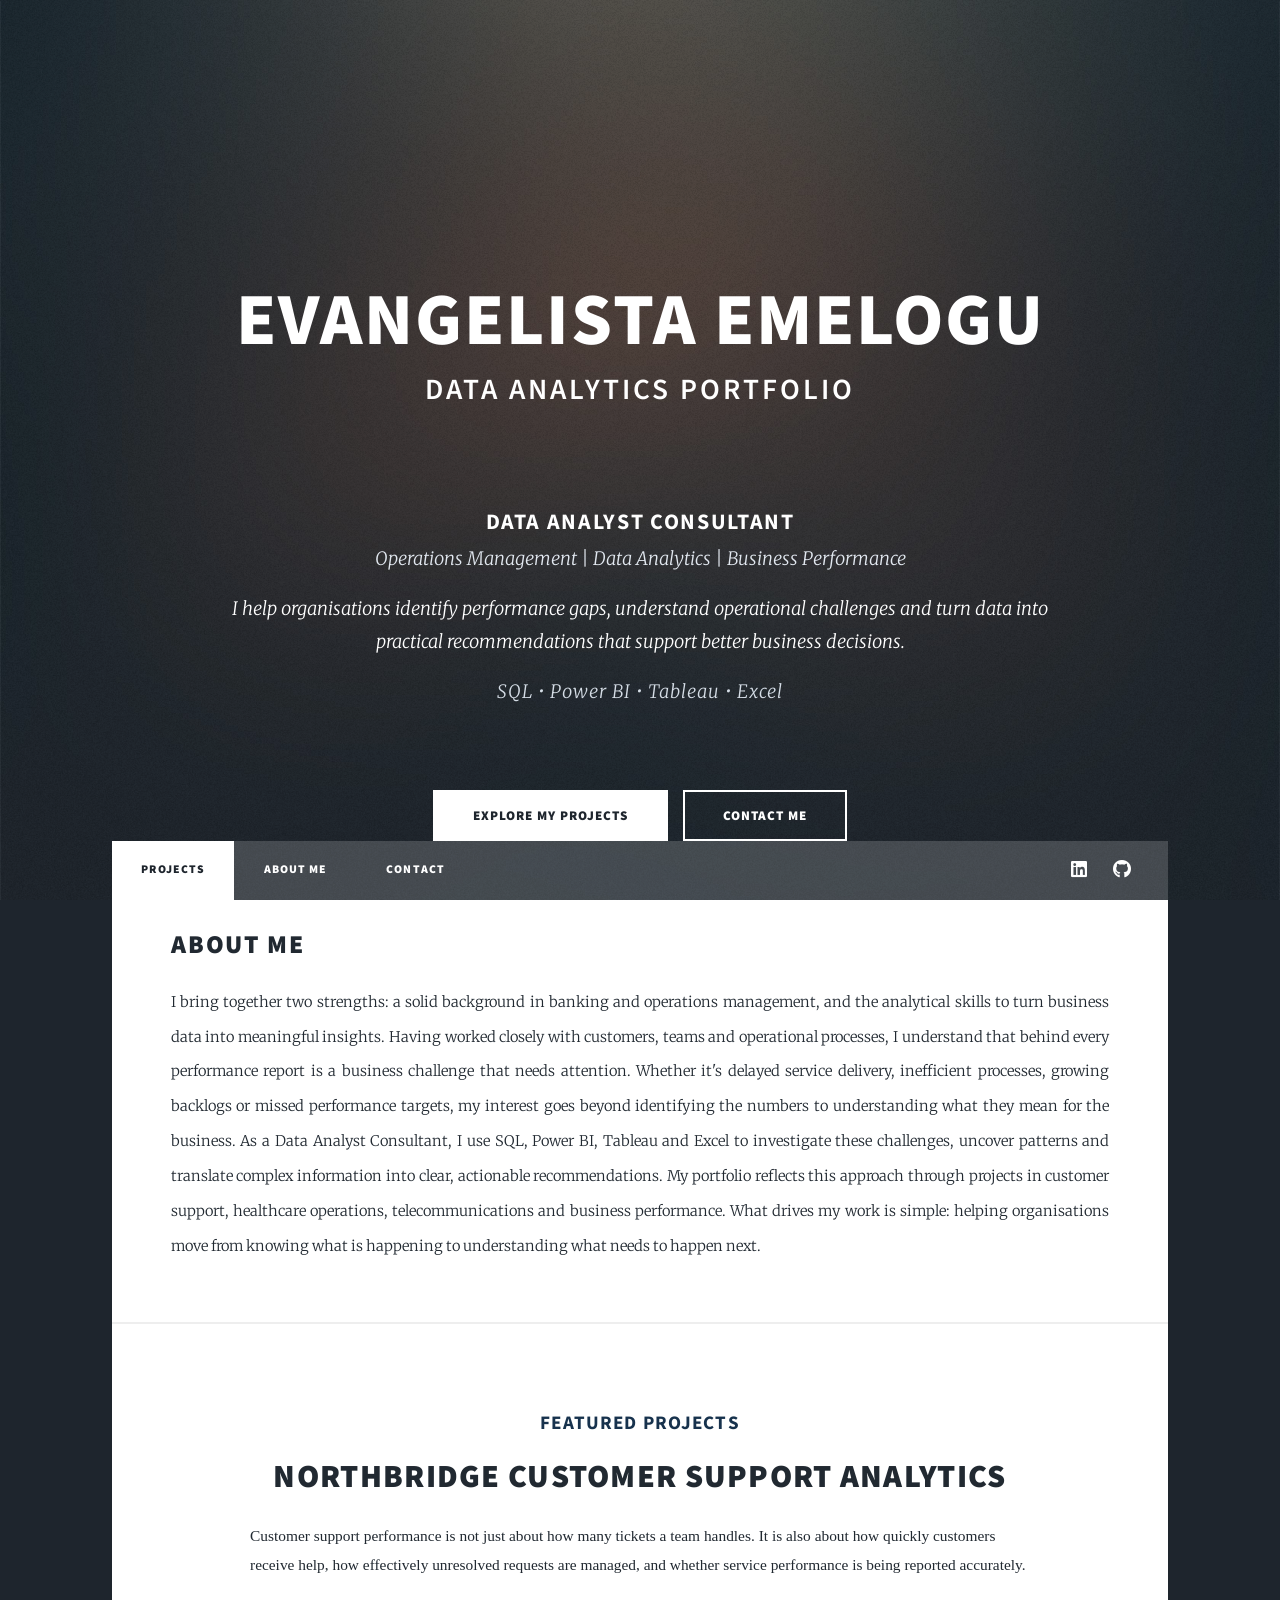
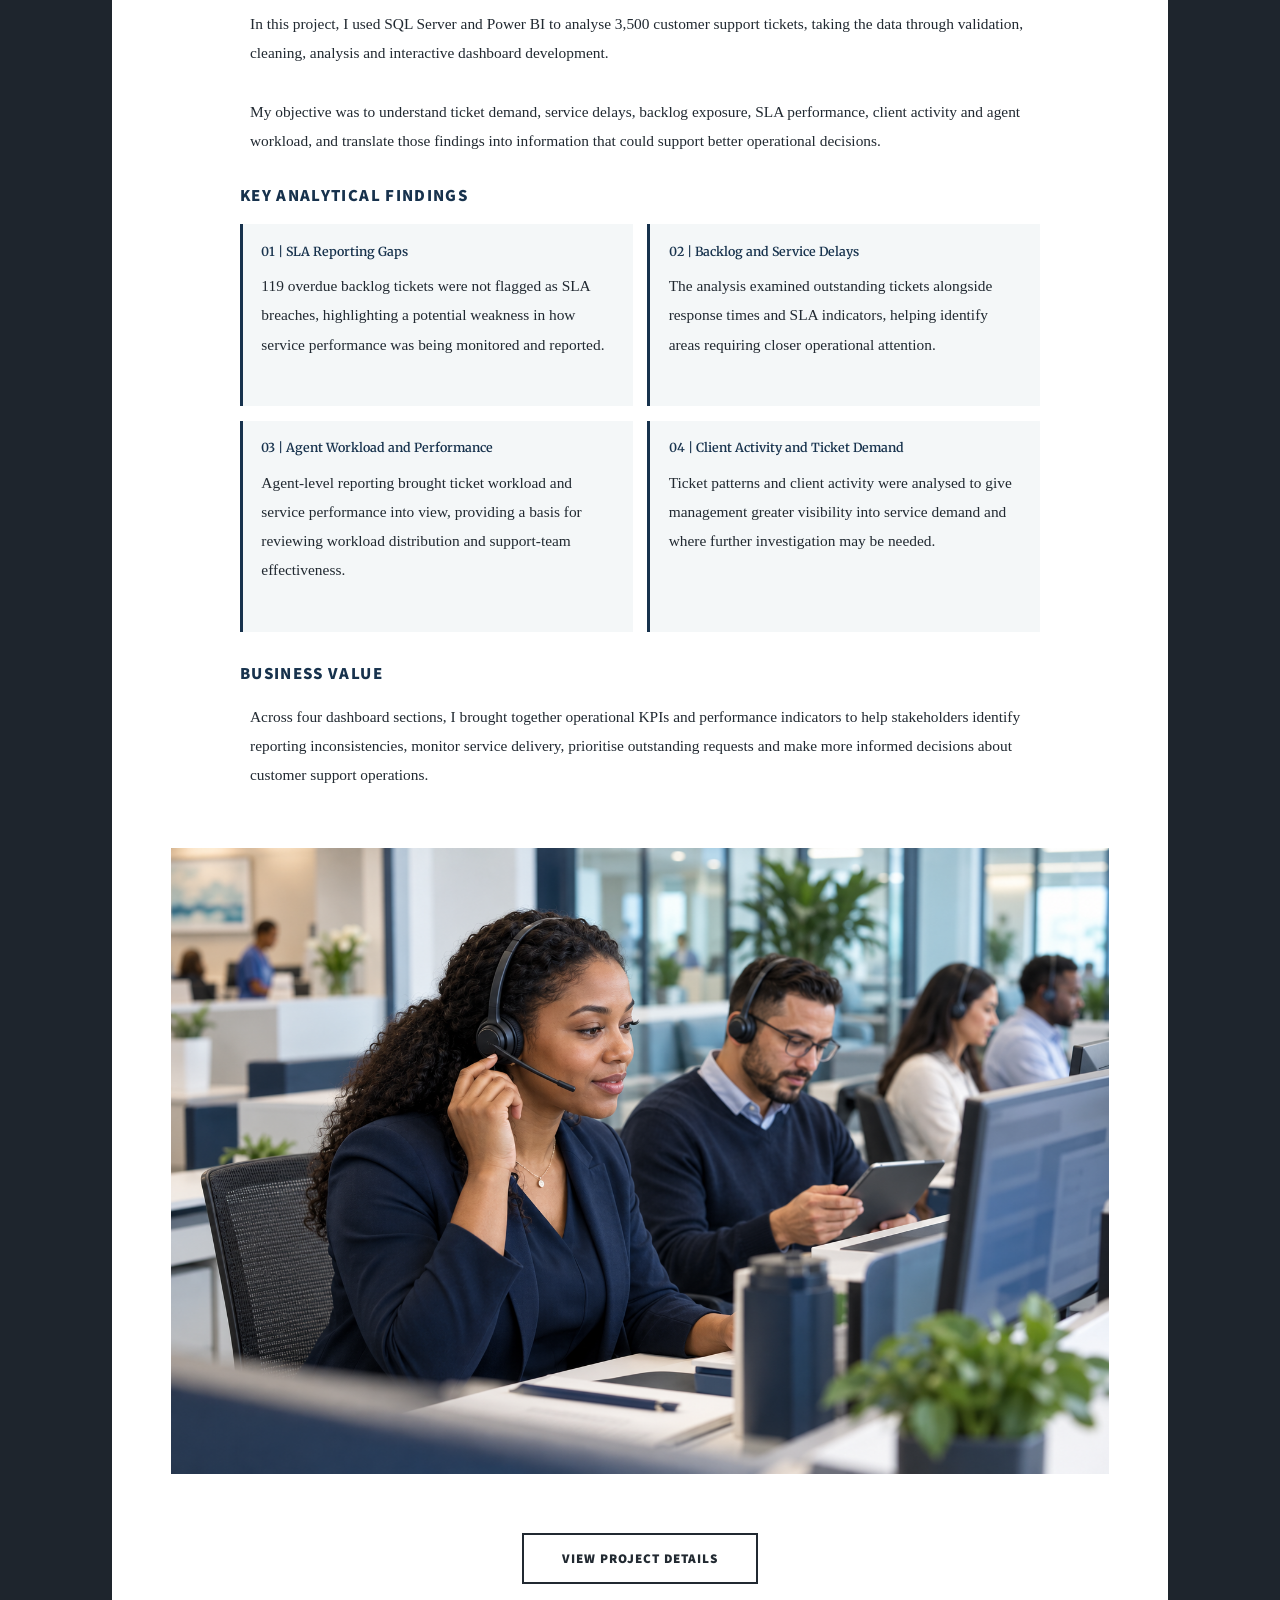
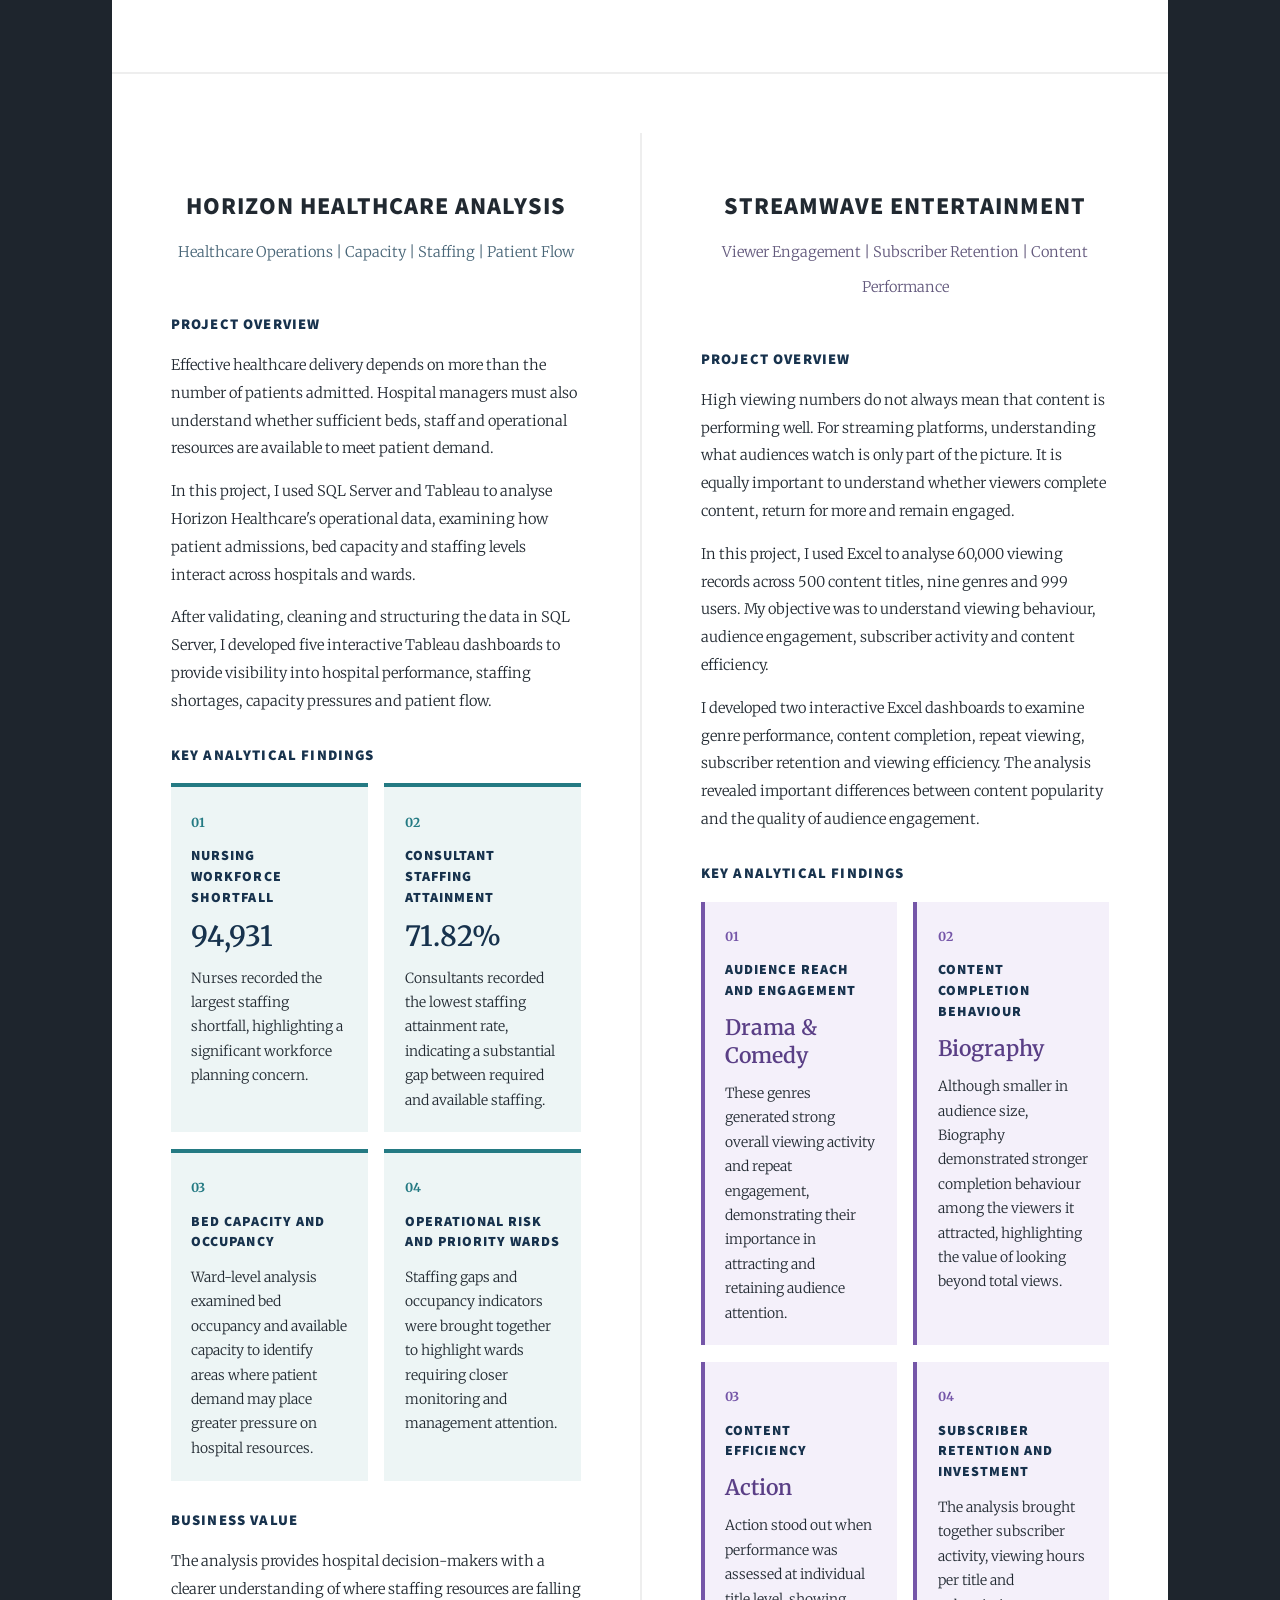
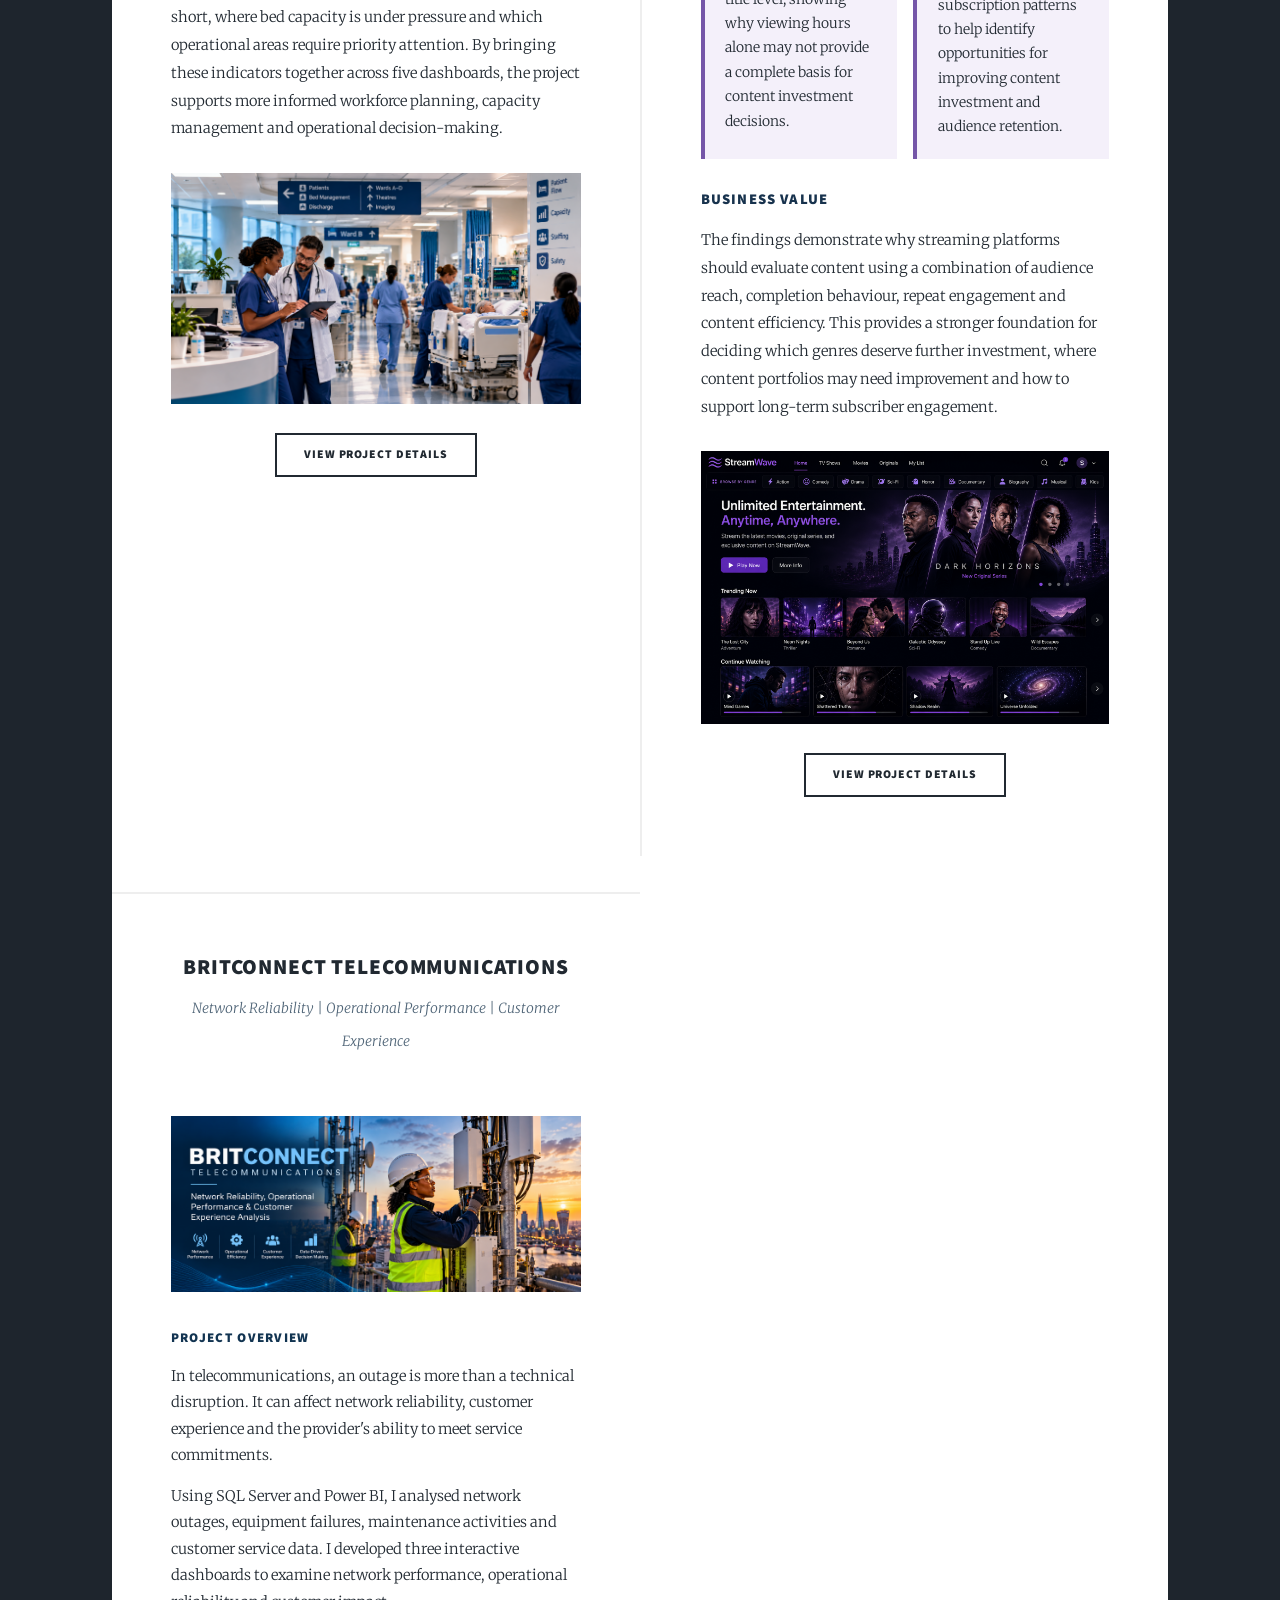
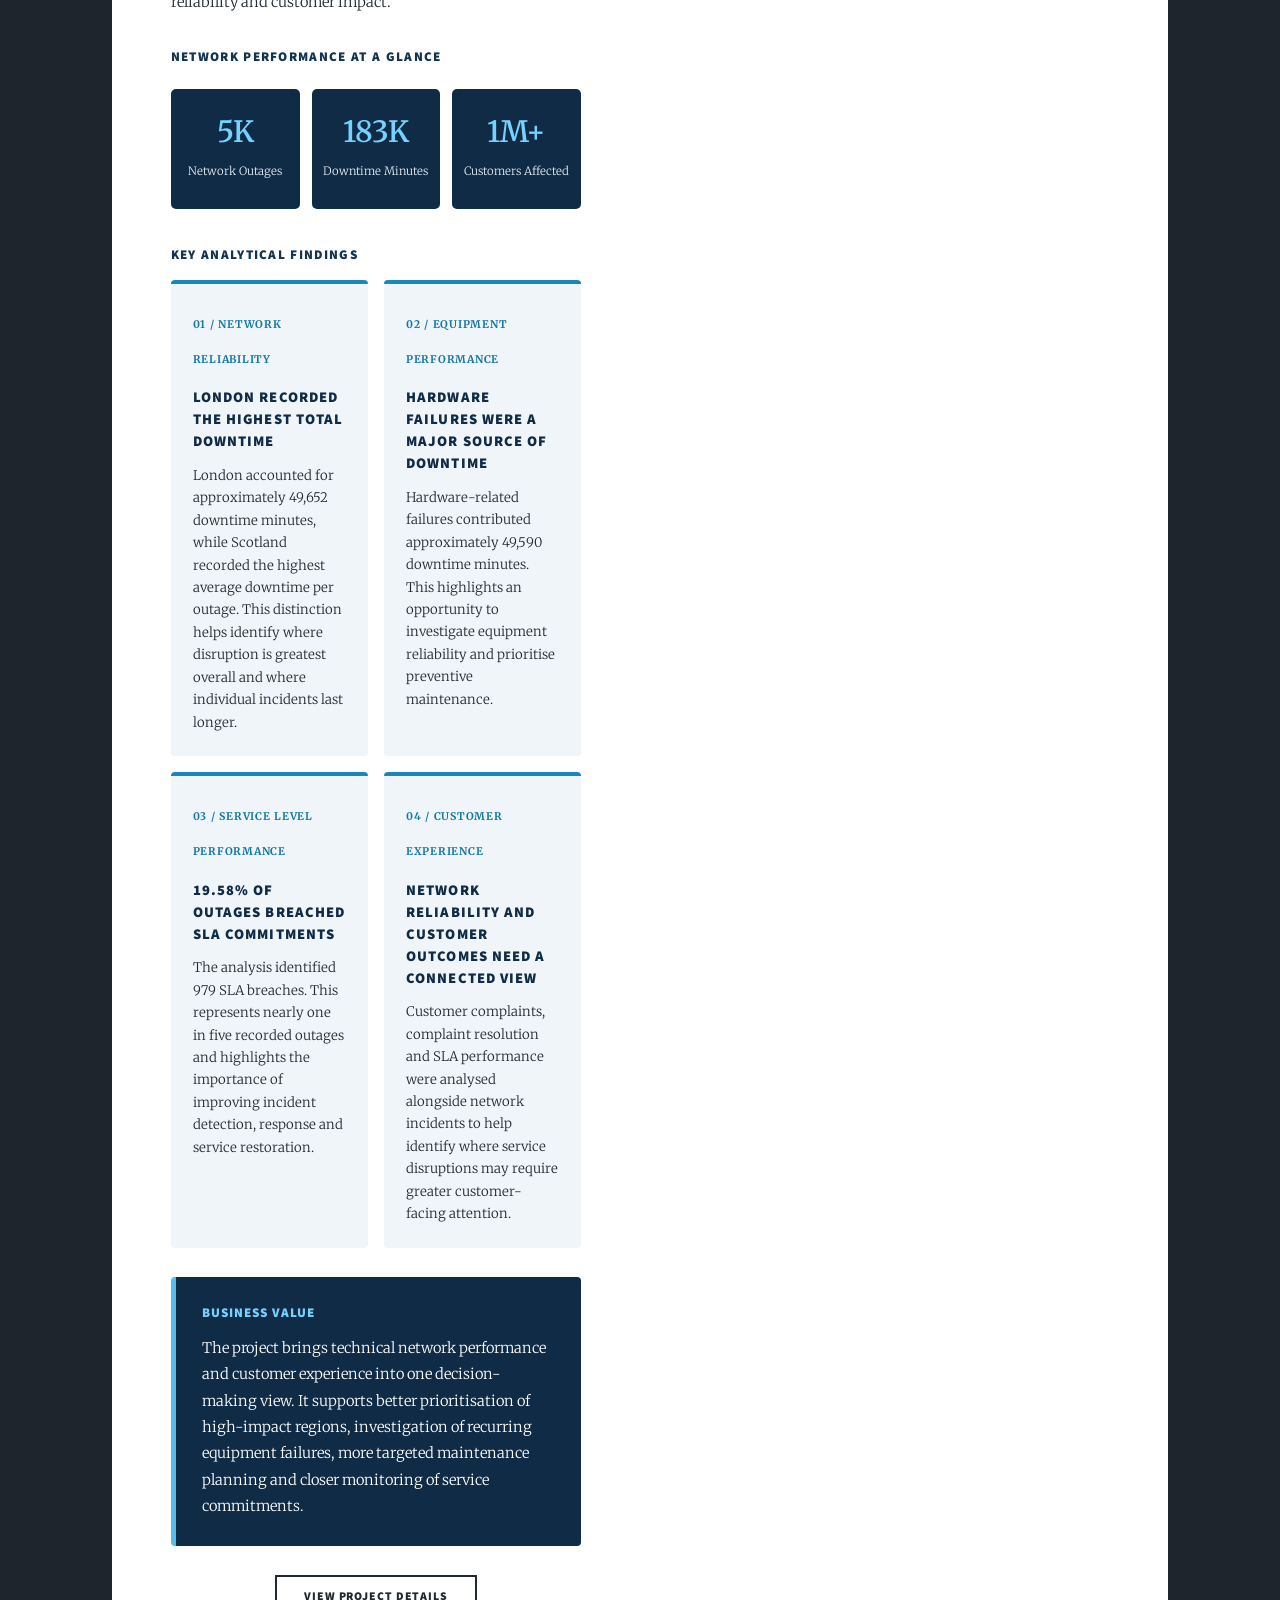
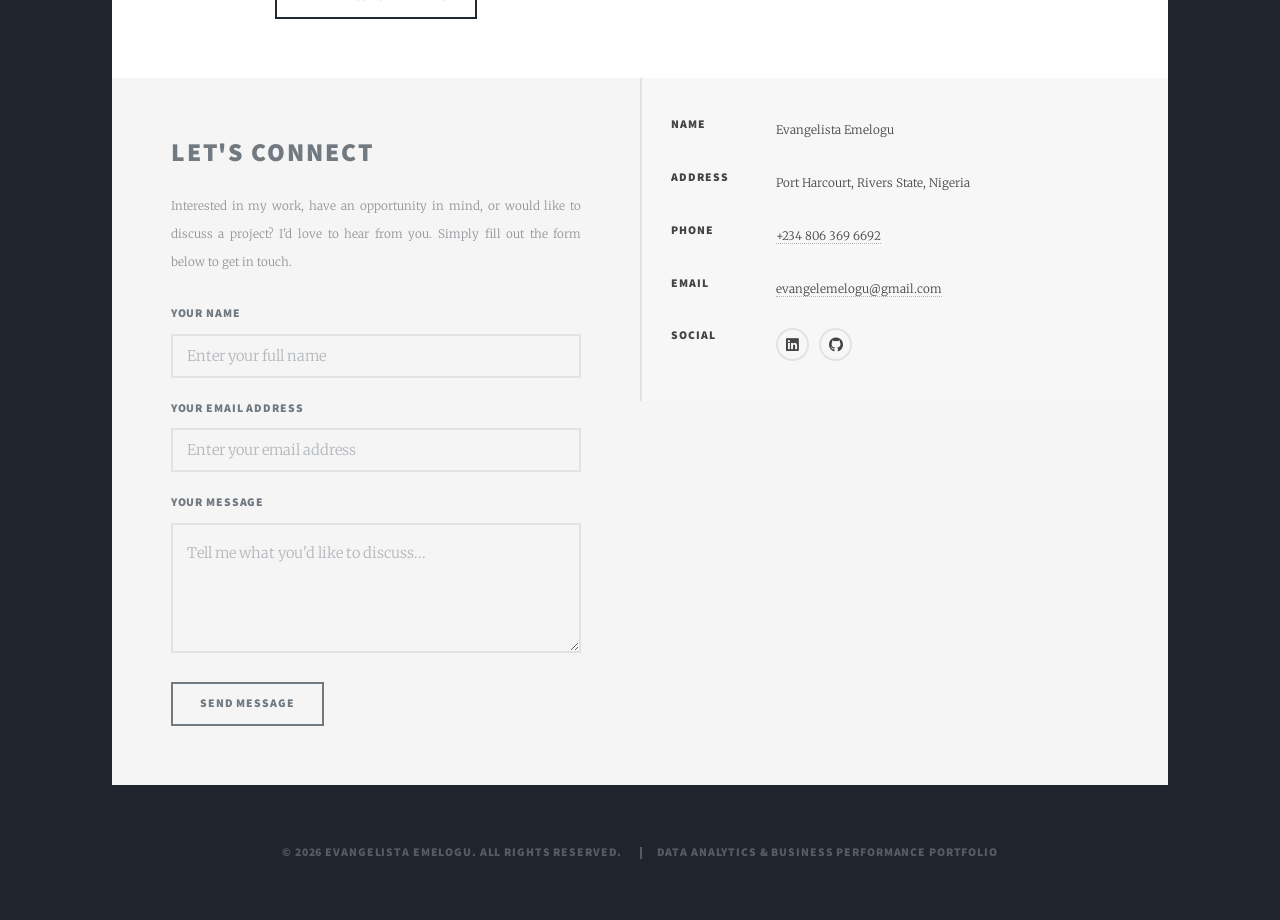
==== commit a5b2509d: "Fix portfolio HTML structure" ====
--- a/index.html
+++ b/index.html
@@ -6,7 +6,16 @@
 -->
 <html>
 	<head>
-		<title>My Portfolio by HTML5 UP</title>
+		<title>Evangelista Emelogu | Data Analytics Portfolio</title>
+    <meta name="description" content="Explore Evangelista Emelogu's data analytics portfolio featuring SQL, Power BI, Tableau and Excel projects.">
+
+<meta property="og:title" content="Evangelista Emelogu | Data Analytics Portfolio">
+
+<meta property="og:description" content="Data analytics projects focused on business performance, healthcare operations, customer support and telecommunications.">
+
+<meta property="og:type" content="website">
+
+<meta property="og:url" content="https://evangelemelogu.github.io/data-analytics-portfolio/">
 		<meta charset="utf-8" />
 		<meta name="viewport" content="width=device-width, initial-scale=1, user-scalable=no" />
 		<link rel="stylesheet" href="assets/css/main.css" />
@@ -103,7 +112,7 @@
 					</nav>
 
 				<!-- Main -->
-					<div id="main">
+					
 			<!-- Main -->
 <div id="main">
 
@@ -125,7 +134,7 @@
     </section>
 
     <!-- Featured Post -->
-    <article class="post featured">
+    
 
 						<!-- Featured Post -->
 							<article class="post featured">
@@ -614,7 +623,7 @@
 									<a href="#" class="next">Next</a>
 								</div>
 							</footer>
-
+</section>
 					</div>
 
 				<!-- Footer -->
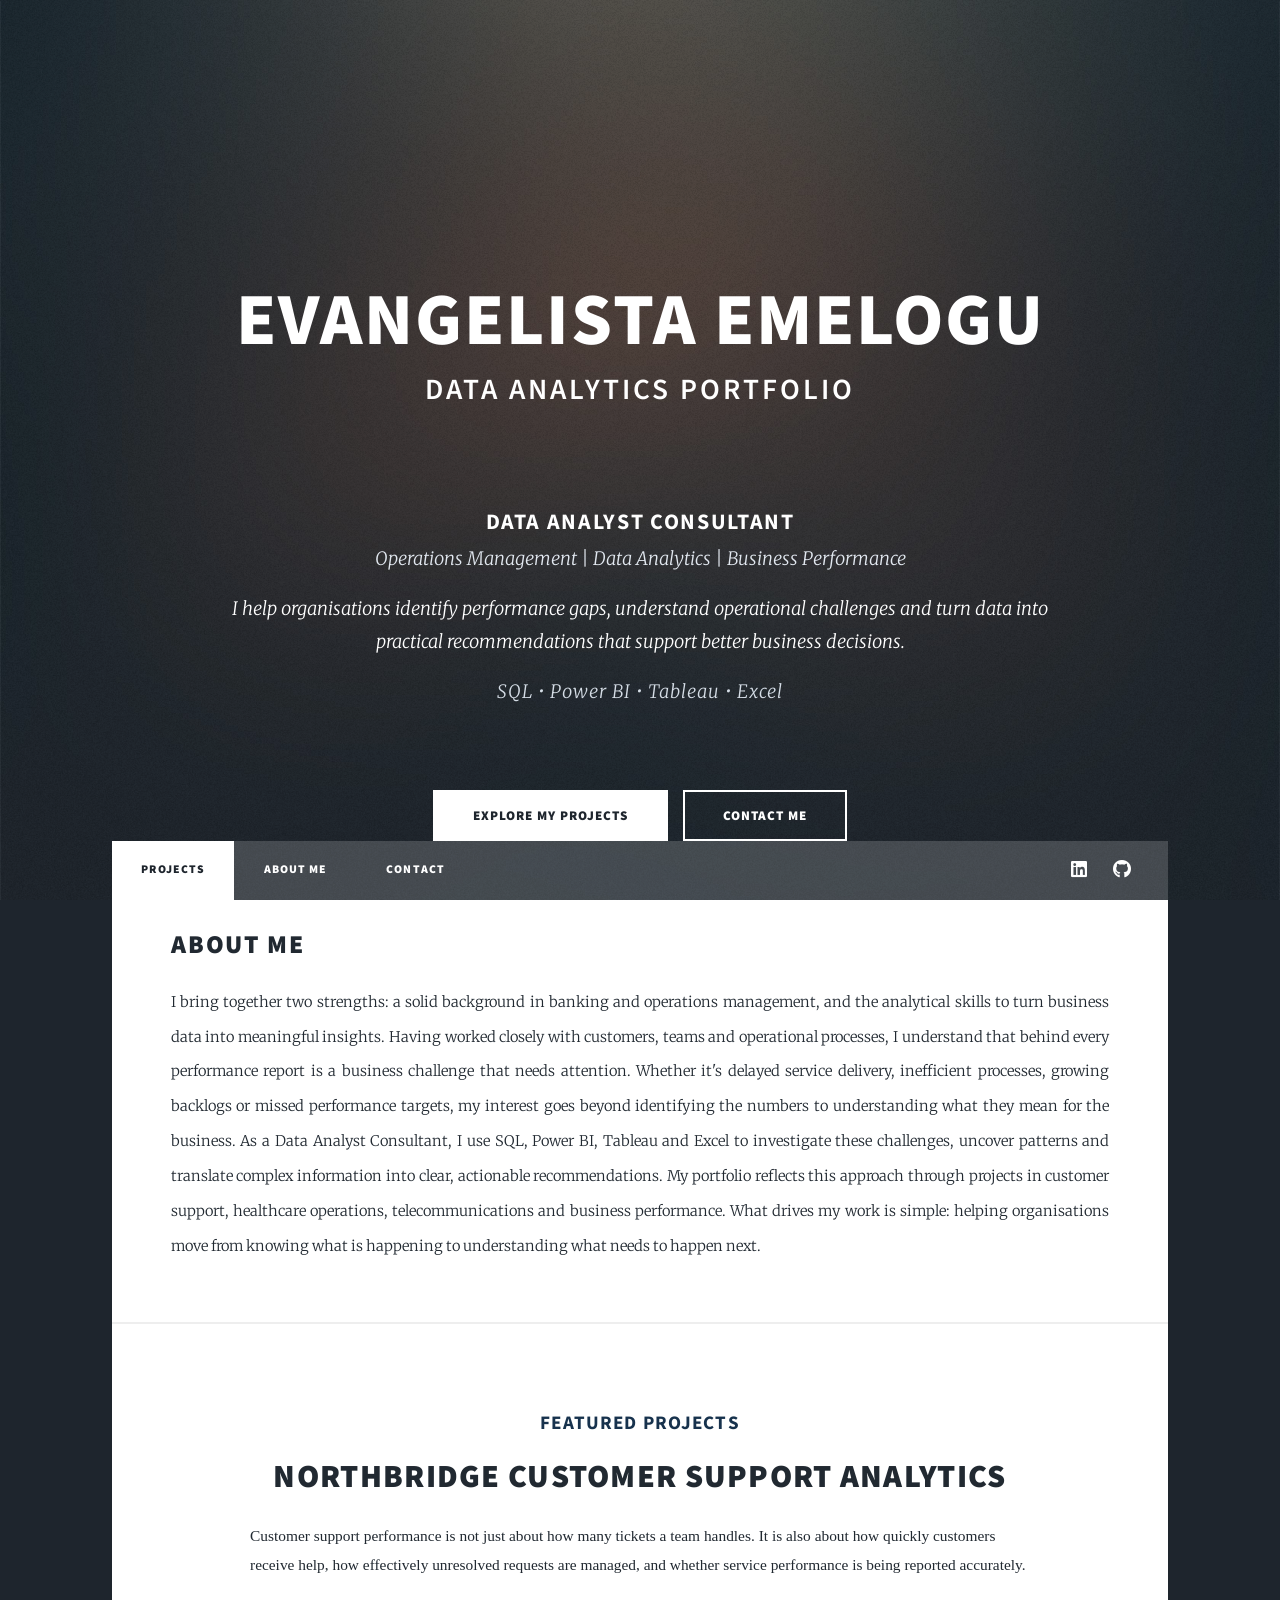
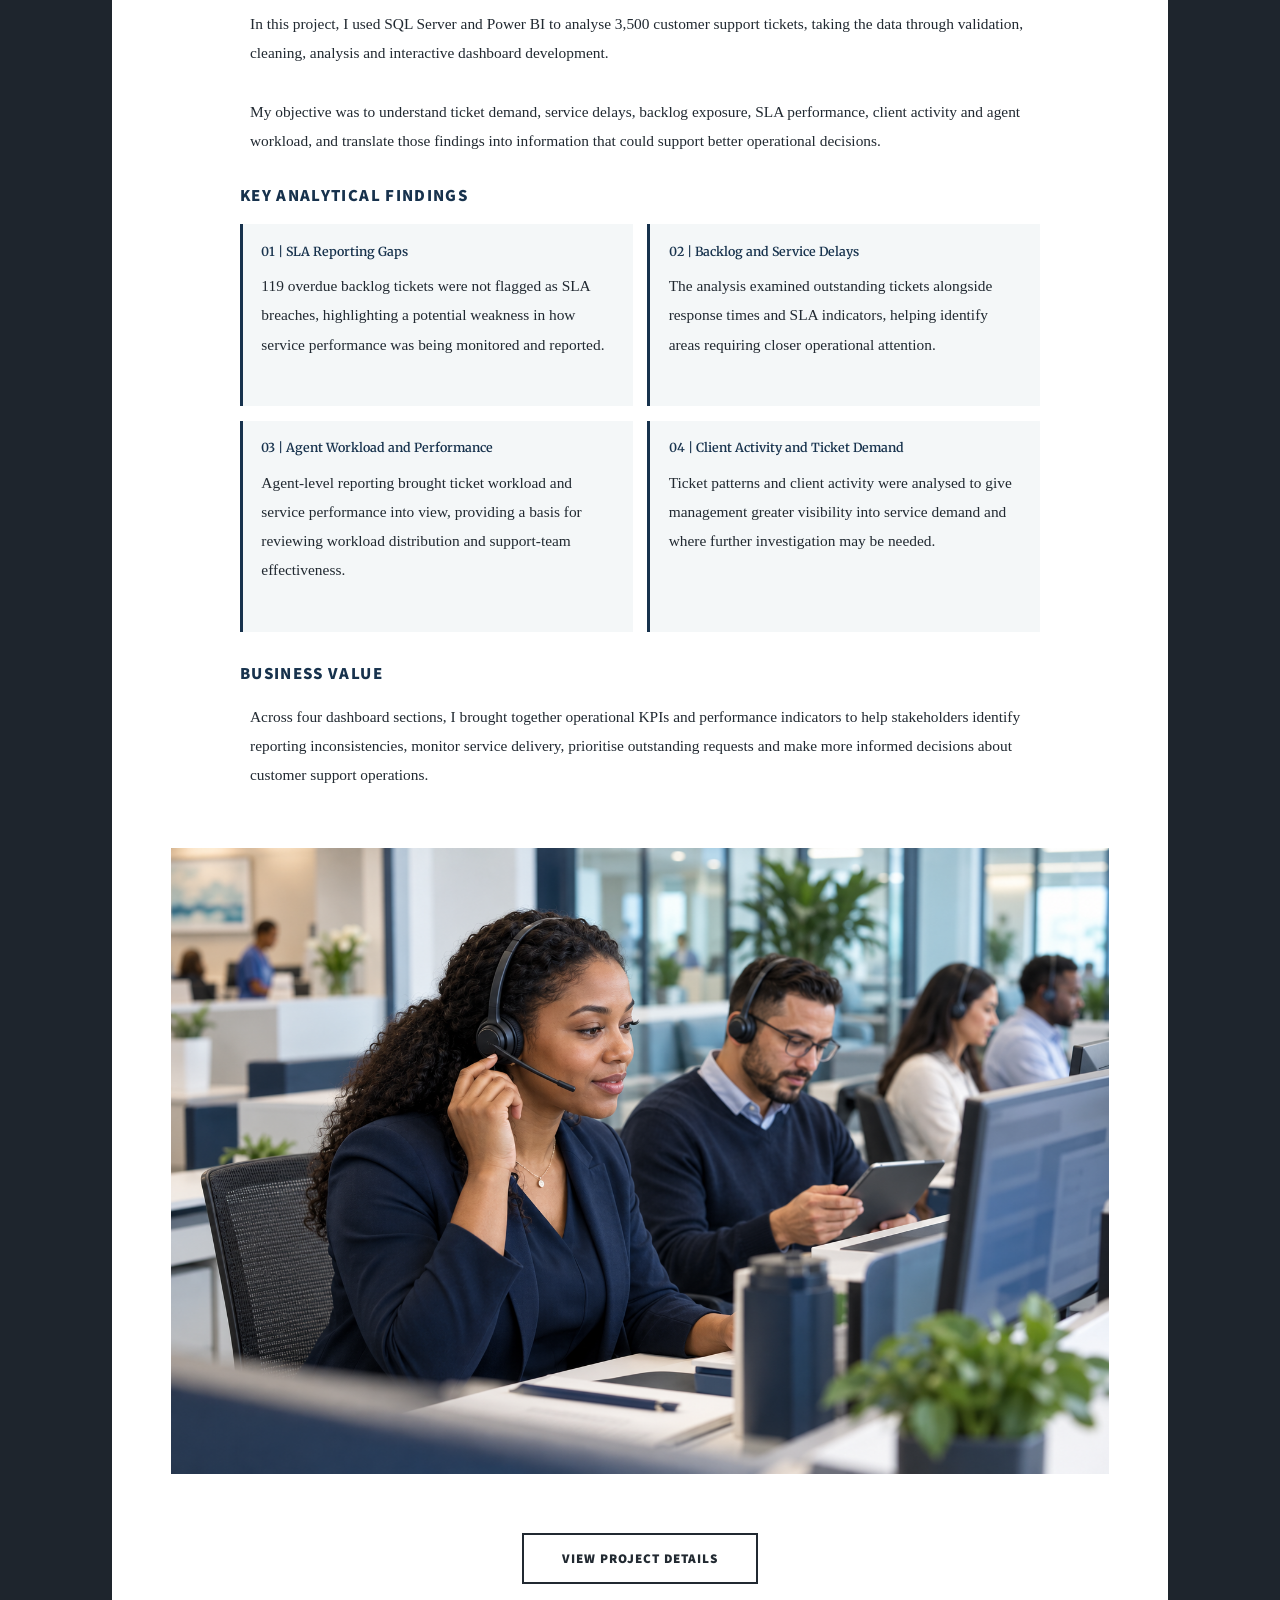
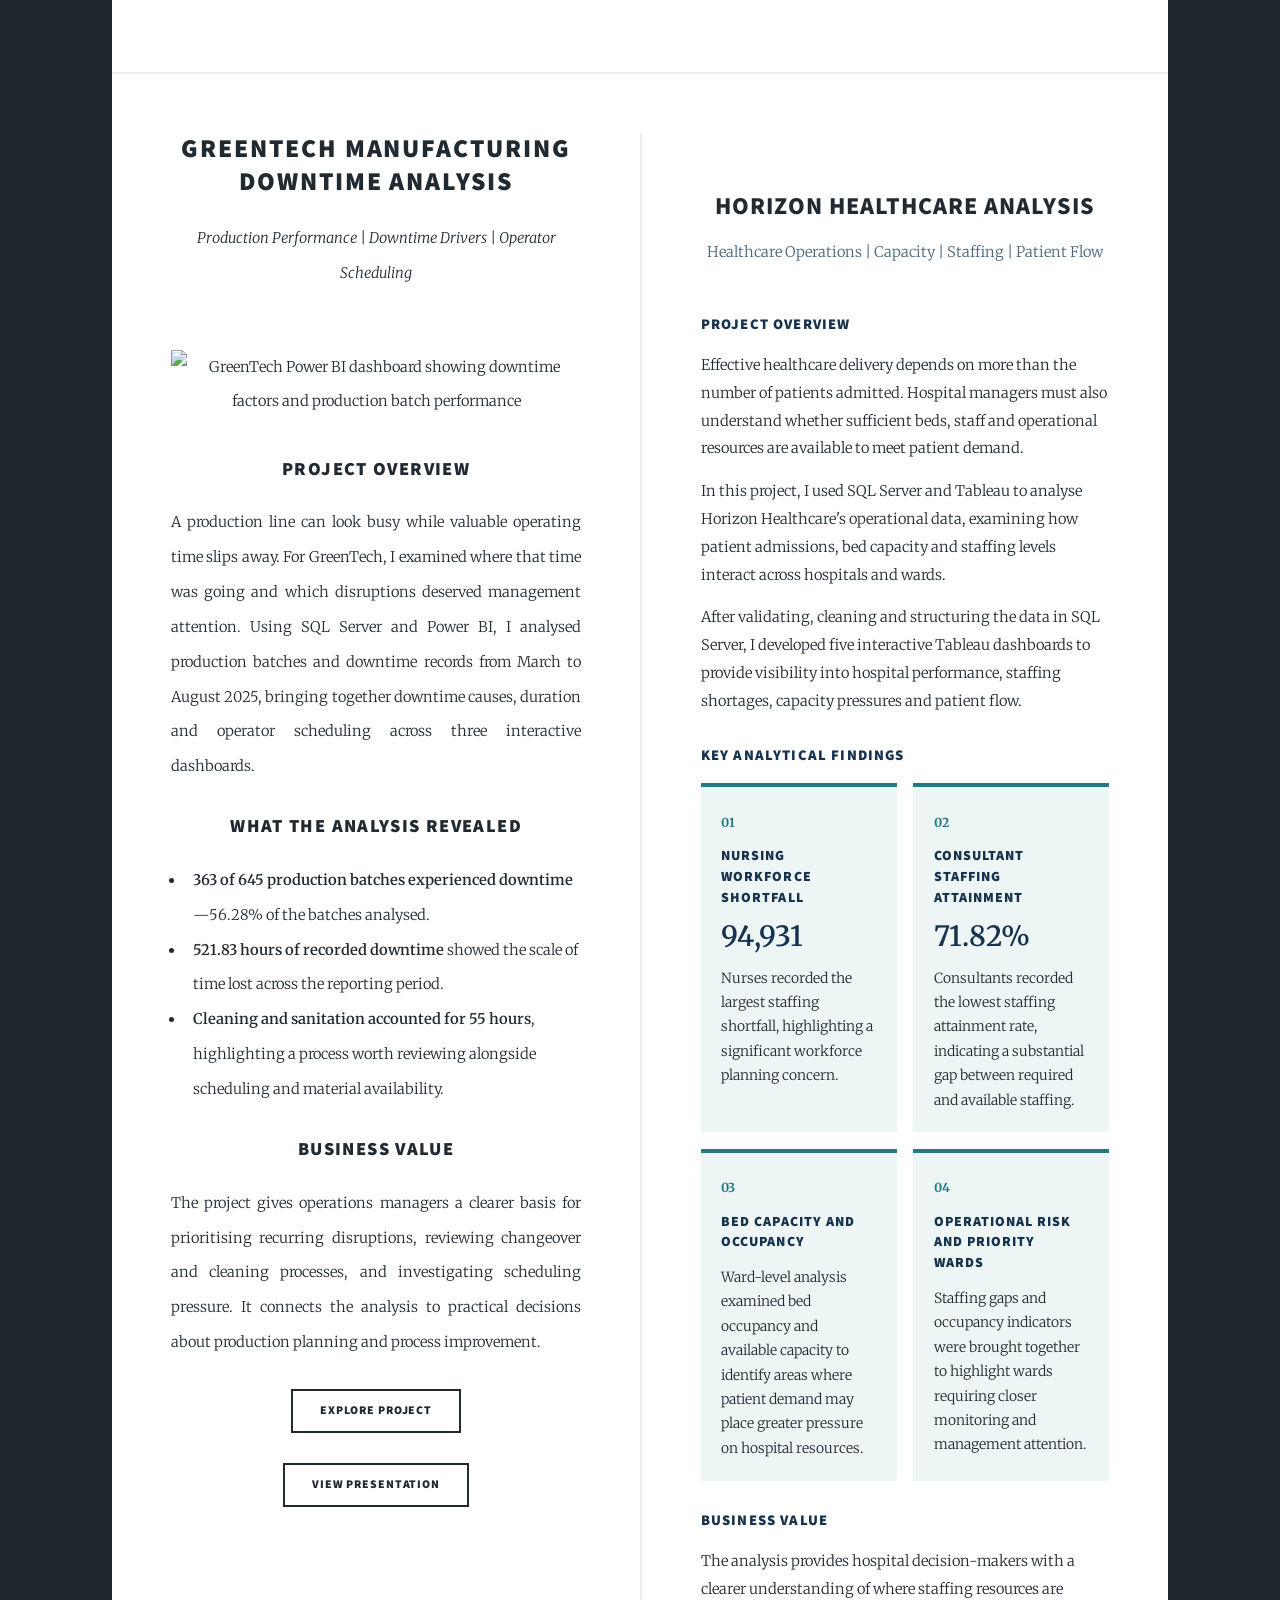
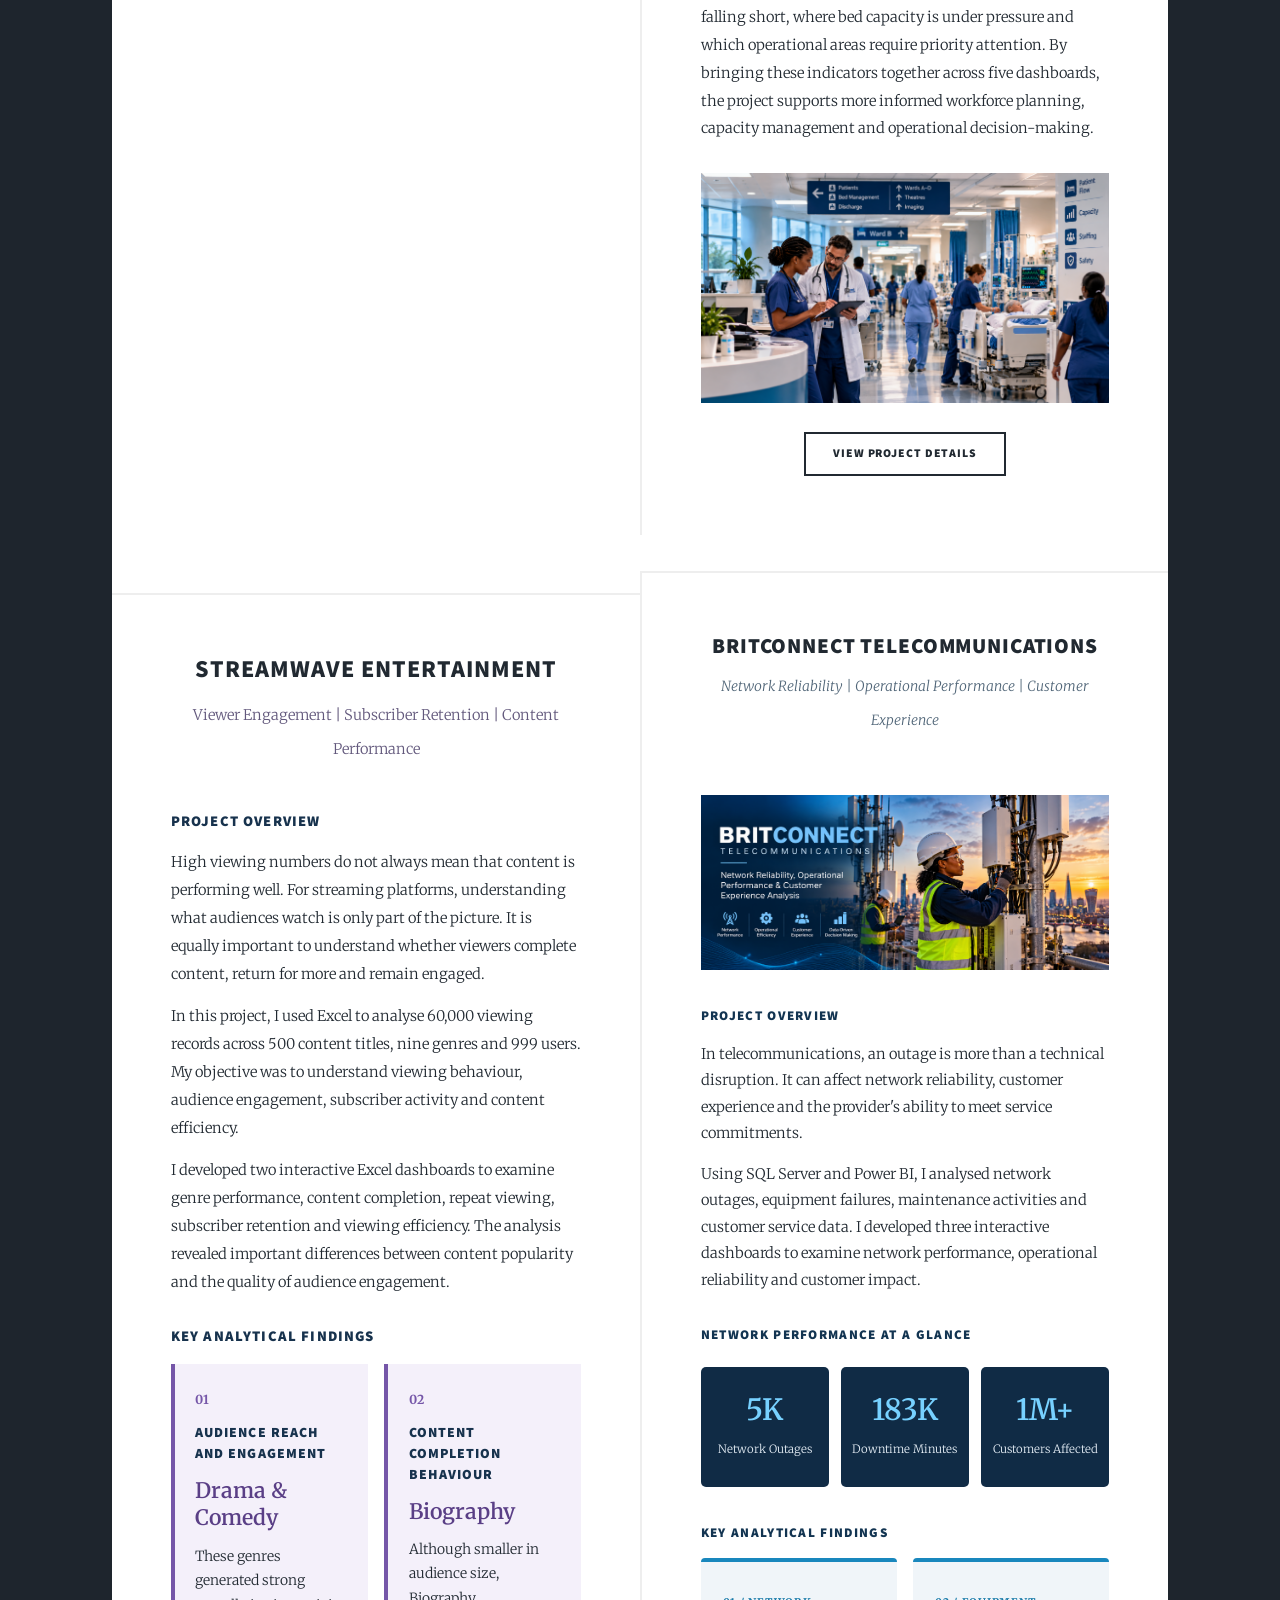
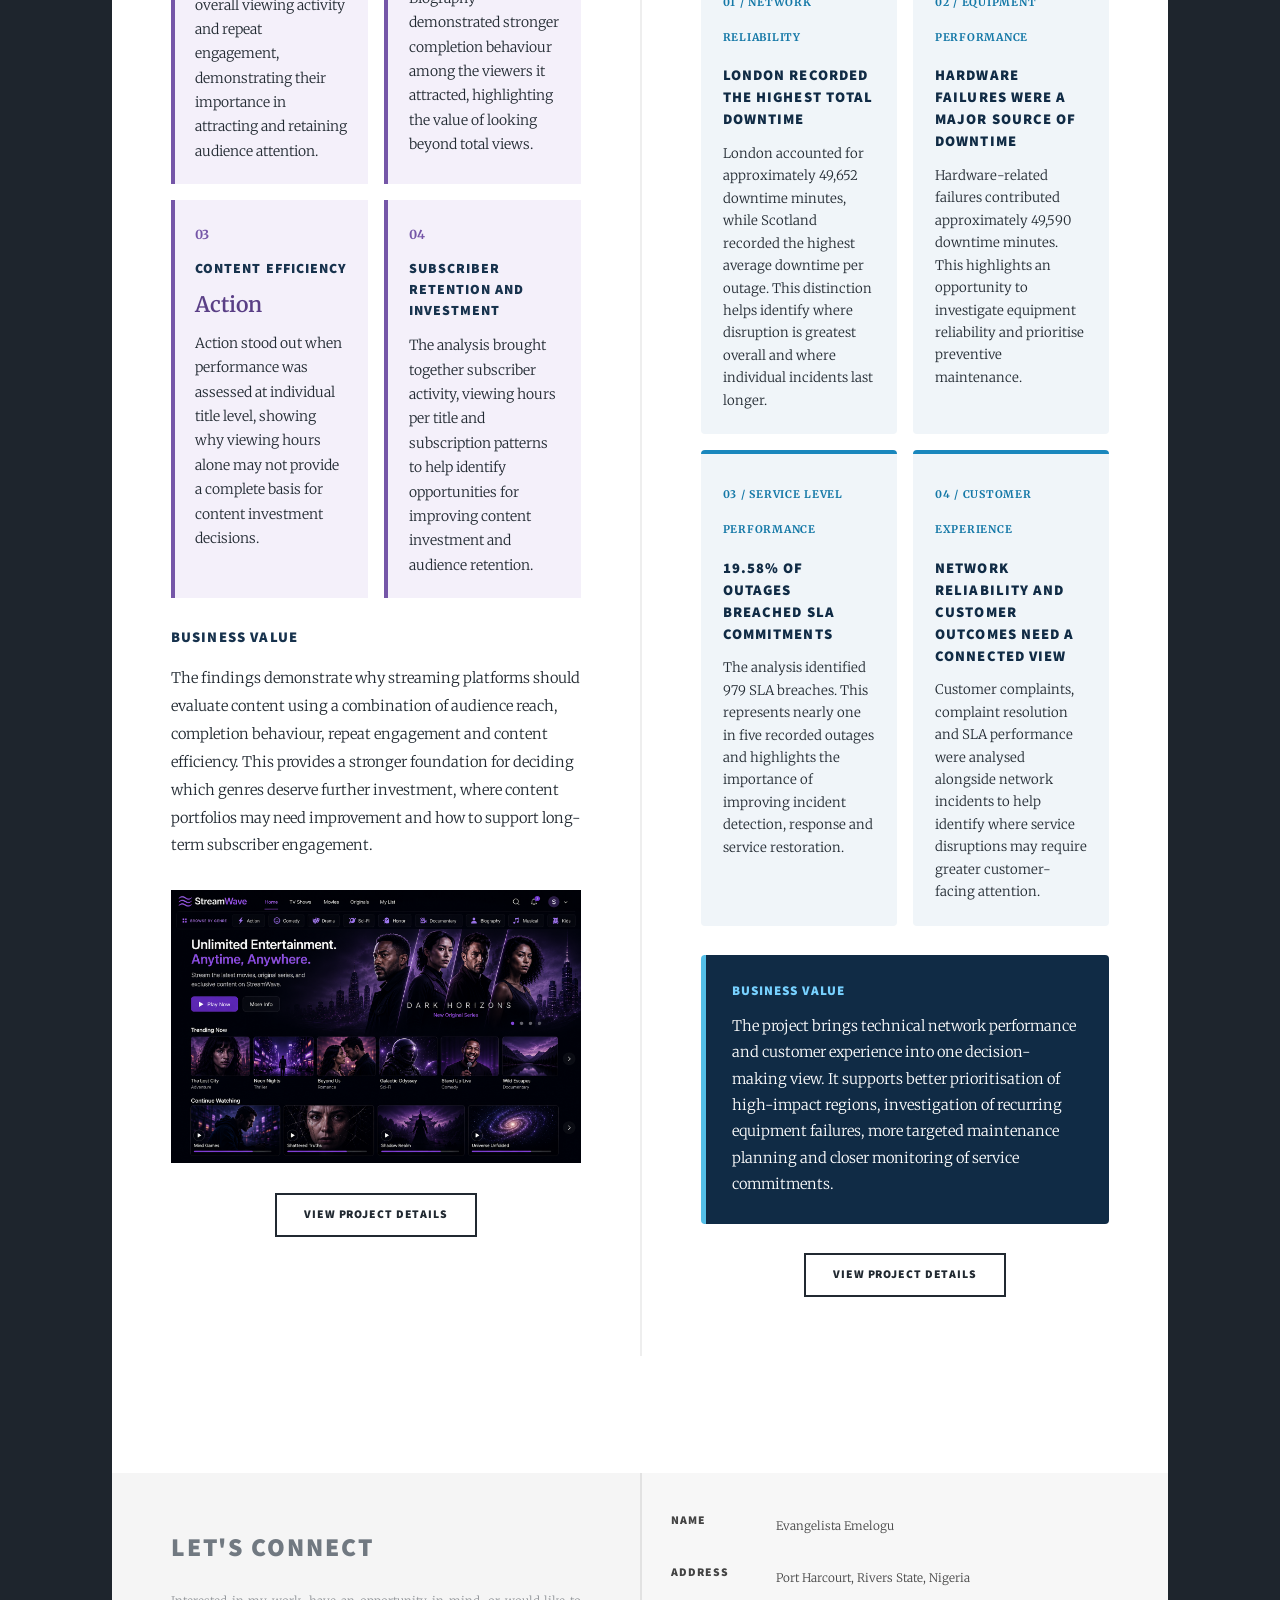
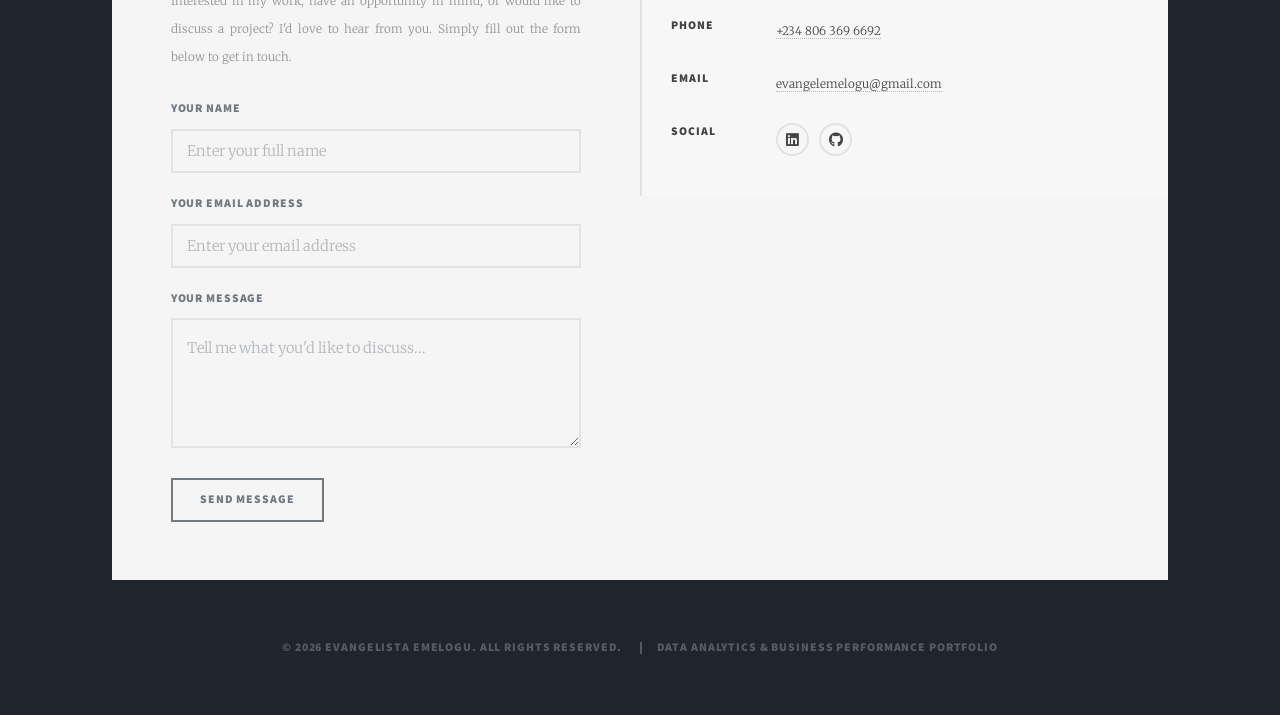
==== commit e885562e: "Add GreenTech project to portfolio." ====
--- a/index.html
+++ b/index.html
@@ -240,6 +240,54 @@
 						<!-- Posts -->
 							<section class="posts">
 								
+<article class="greentech-project" id="greentech">
+  <header class="major">
+    <h2>
+      <a href="https://github.com/evangelemelogu/GreenTech-Manufacturing-Downtime-Analysis" target="_blank" rel="noopener noreferrer">
+        GreenTech Manufacturing Downtime Analysis
+      </a>
+    </h2>
+    <p>Production Performance | Downtime Drivers | Operator Scheduling</p>
+  </header>
+
+  <a href="https://github.com/evangelemelogu/GreenTech-Manufacturing-Downtime-Analysis/blob/main/images/dashboard_1.png" class="image fit" target="_blank" rel="noopener noreferrer">
+    <img src="https://raw.githubusercontent.com/evangelemelogu/GreenTech-Manufacturing-Downtime-Analysis/main/images/dashboard_1.png"
+         alt="GreenTech Power BI dashboard showing downtime factors and production batch performance" loading="lazy" />
+  </a>
+
+  <h3>PROJECT OVERVIEW</h3>
+  <p>
+    A production line can look busy while valuable operating time slips away.
+    For GreenTech, I examined where that time was going and which disruptions
+    deserved management attention. Using SQL Server and Power BI, I analysed
+    production batches and downtime records from March to August 2025,
+    bringing together downtime causes, duration and operator scheduling
+    across three interactive dashboards.
+  </p>
+
+  <h3>WHAT THE ANALYSIS REVEALED</h3>
+  <ul style="text-align: left;">
+    <li><strong>363 of 645 production batches experienced downtime</strong>&mdash;56.28% of the batches analysed.</li>
+    <li><strong>521.83 hours of recorded downtime</strong> showed the scale of time lost across the reporting period.</li>
+    <li><strong>Cleaning and sanitation accounted for 55 hours</strong>, highlighting a process worth reviewing alongside scheduling and material availability.</li>
+  </ul>
+
+  <h3>BUSINESS VALUE</h3>
+  <p>
+    The project gives operations managers a clearer basis for prioritising
+    recurring disruptions, reviewing changeover and cleaning processes,
+    and investigating scheduling pressure. It connects the analysis to
+    practical decisions about production planning and process improvement.
+  </p>
+
+  <ul class="actions special">
+    <li><a href="https://github.com/evangelemelogu/GreenTech-Manufacturing-Downtime-Analysis" class="button" target="_blank" rel="noopener noreferrer">EXPLORE PROJECT</a></li>
+  </ul>
+  <ul class="actions special">
+    <li><a href="https://github.com/evangelemelogu/GreenTech-Manufacturing-Downtime-Analysis/blob/main/presentation/presentation_GreenTech_Downtime_Analysis.pdf" class="button" target="_blank" rel="noopener noreferrer">VIEW PRESENTATION</a></li>
+  </ul>
+</article>
+
 <article class="horizon-feature">
   <header class="major">
     <h2>
@@ -791,4 +839,4 @@
 			<script src="assets/js/main.js"></script>
 
 	</body>
-</html>+</html>
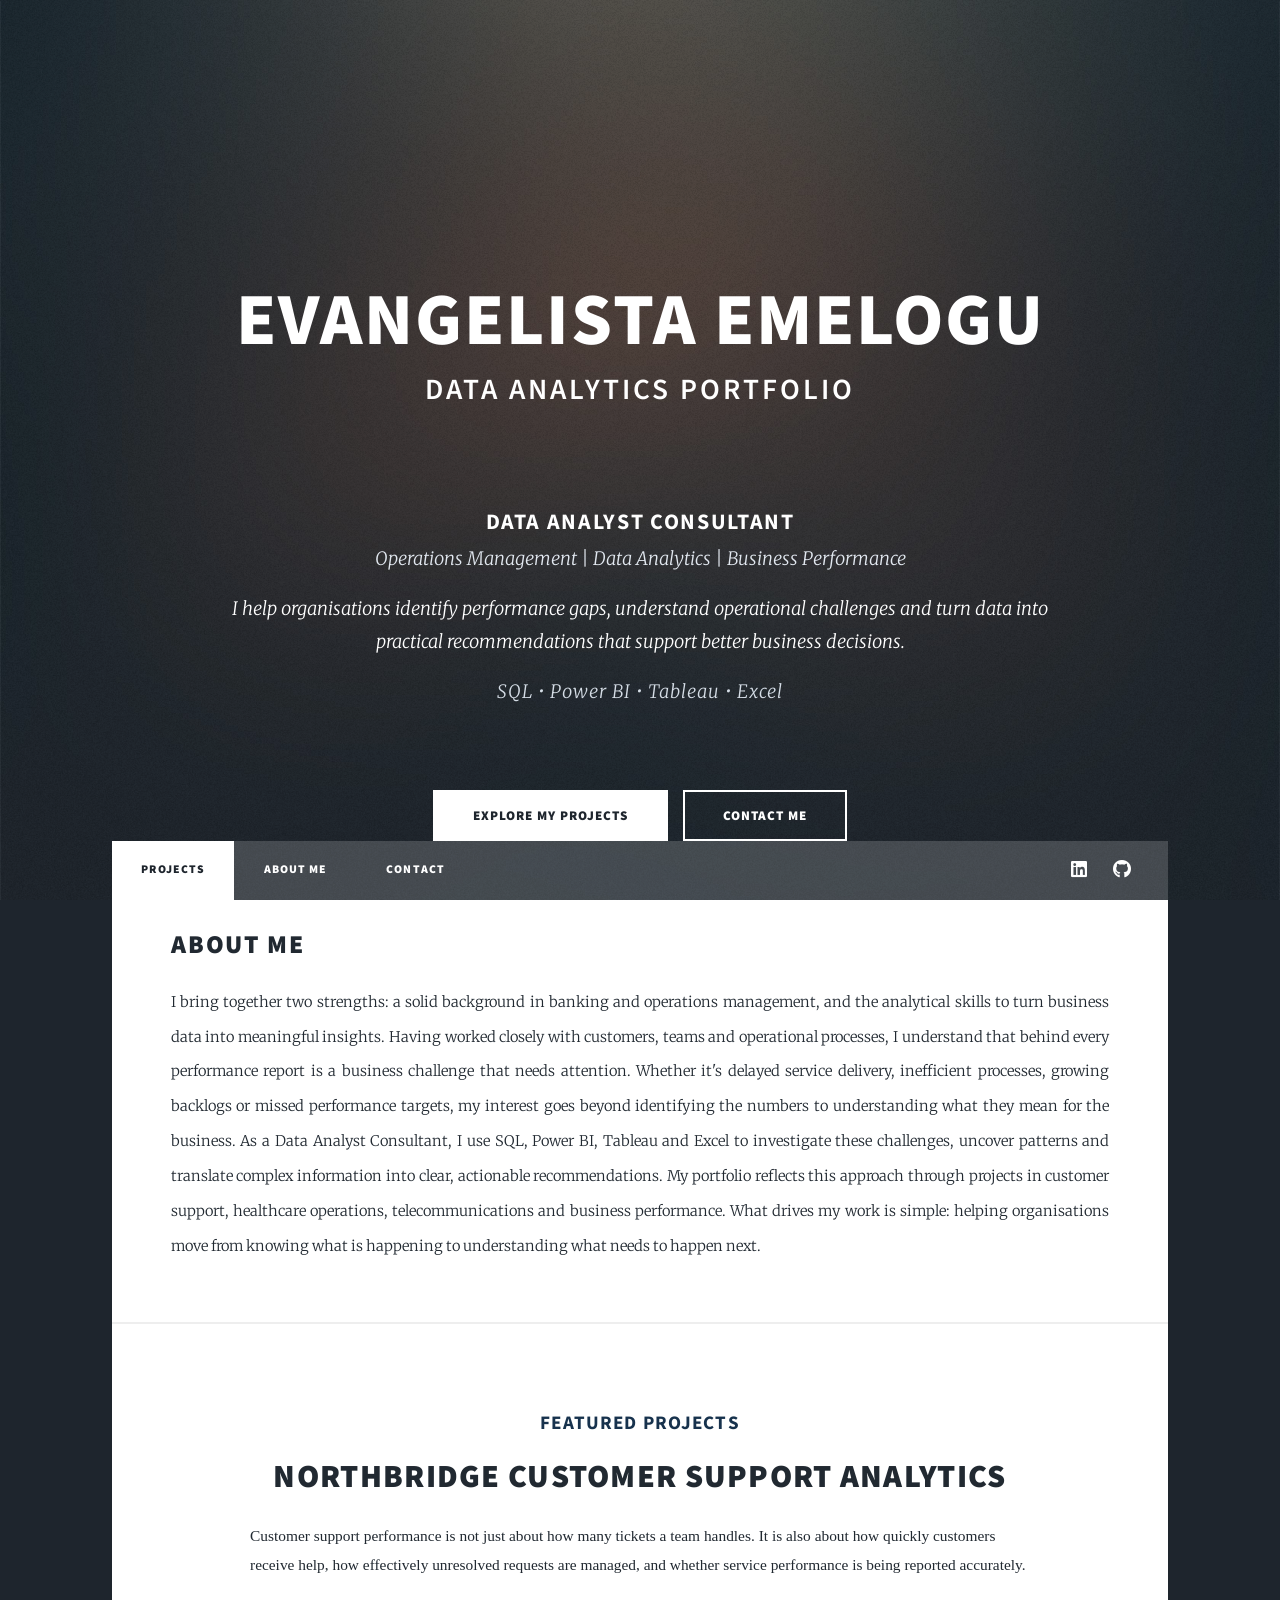
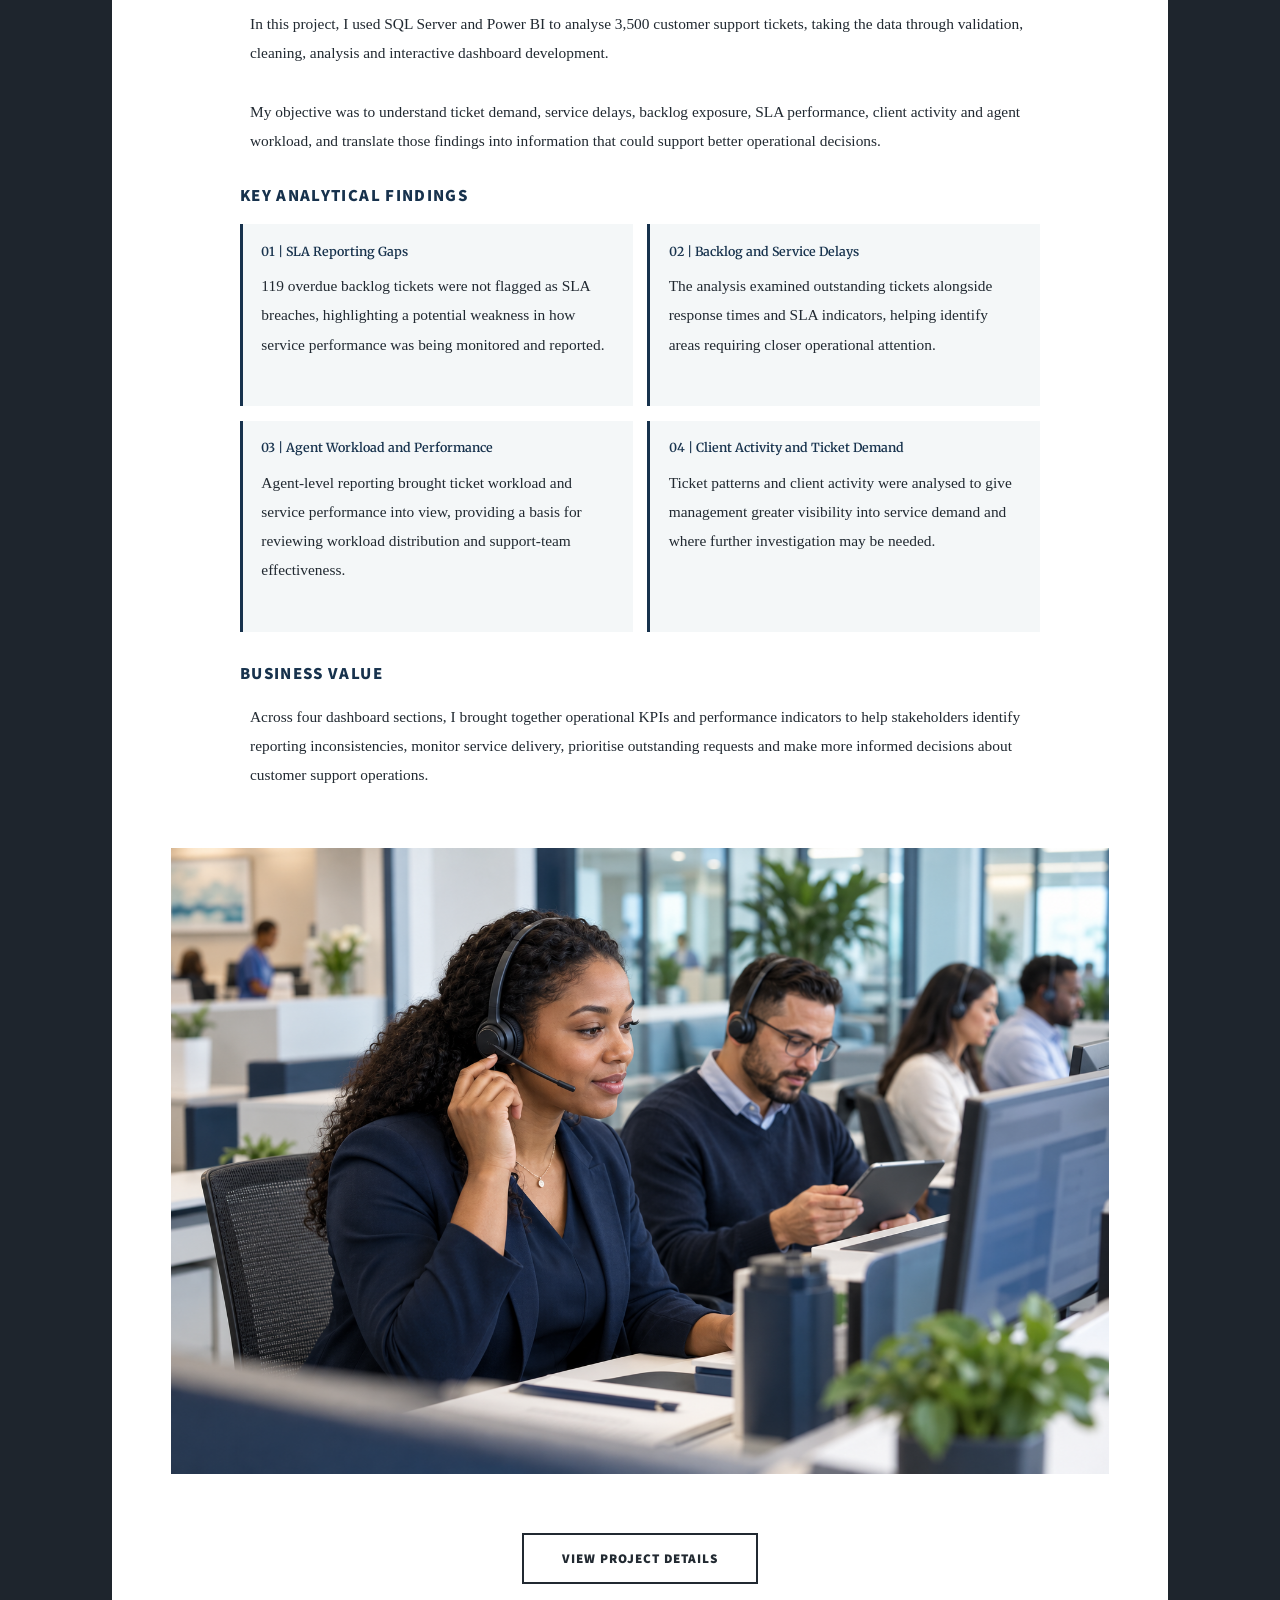
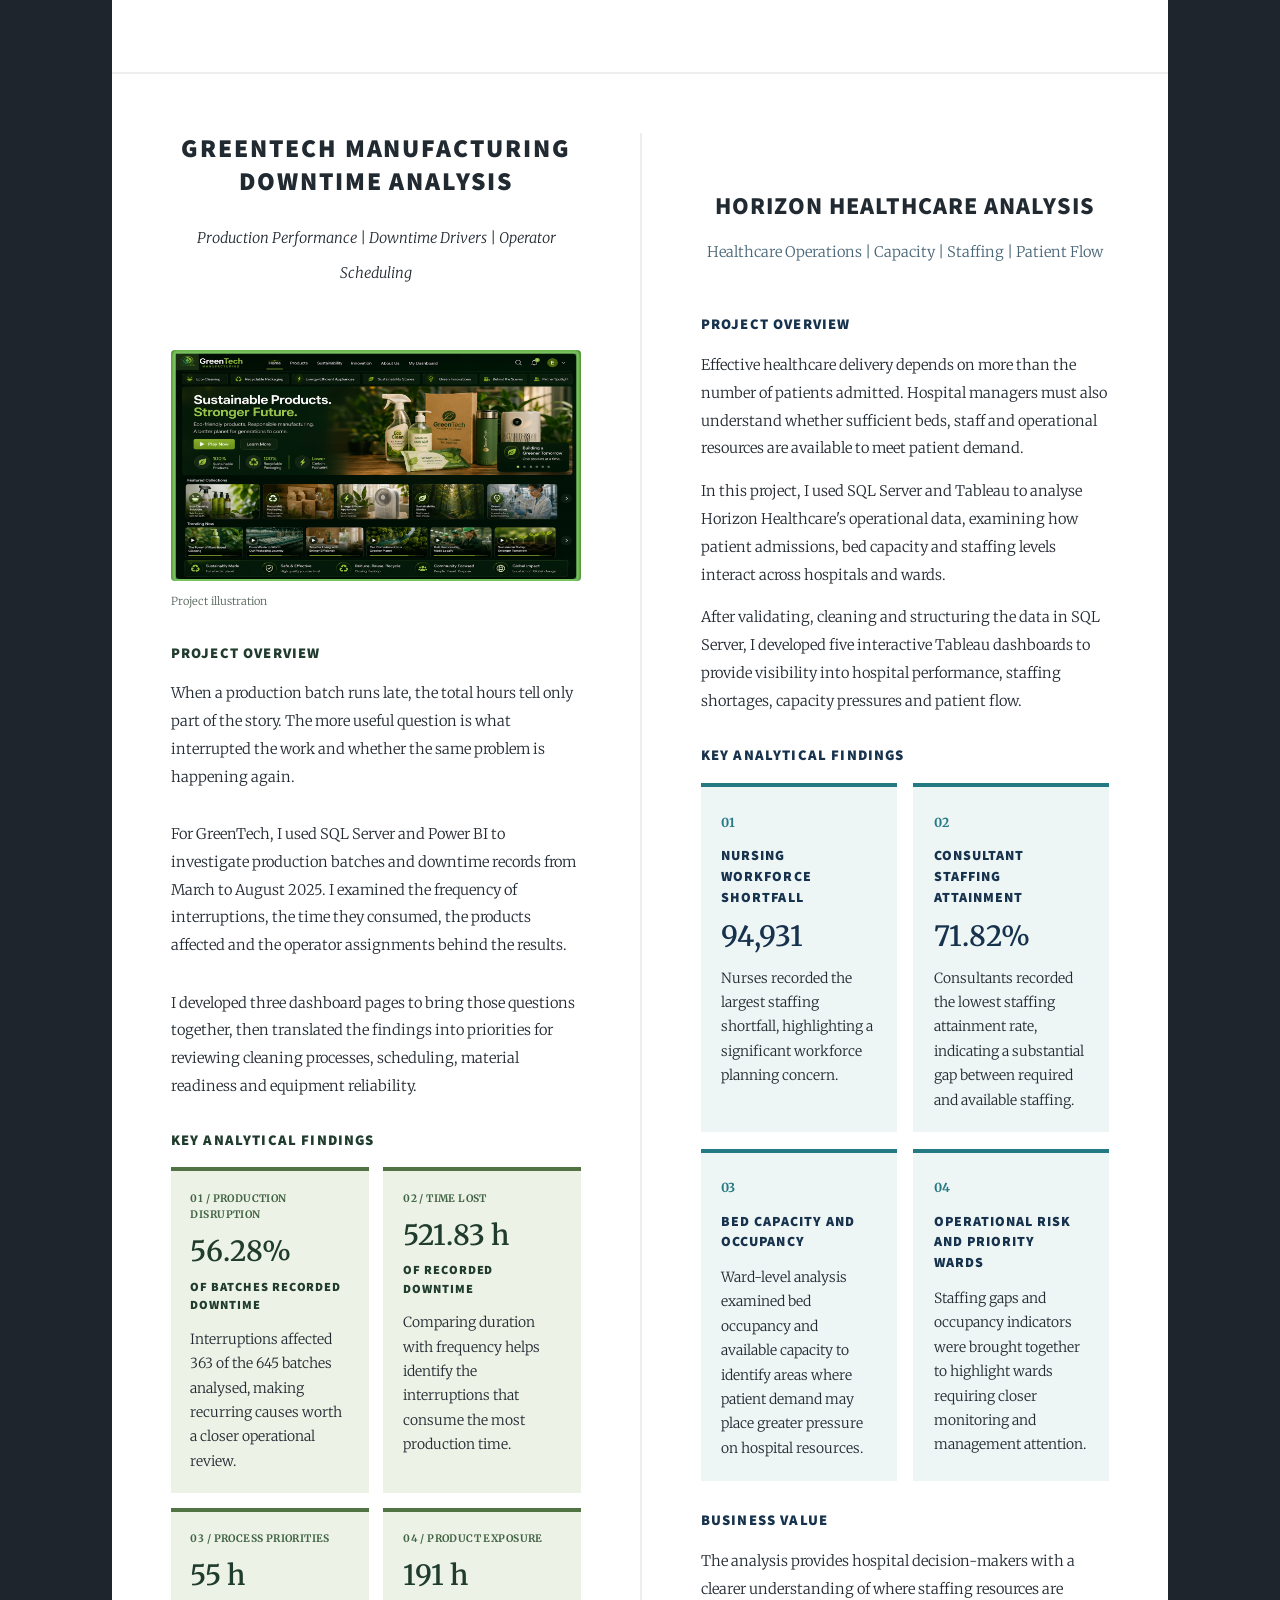
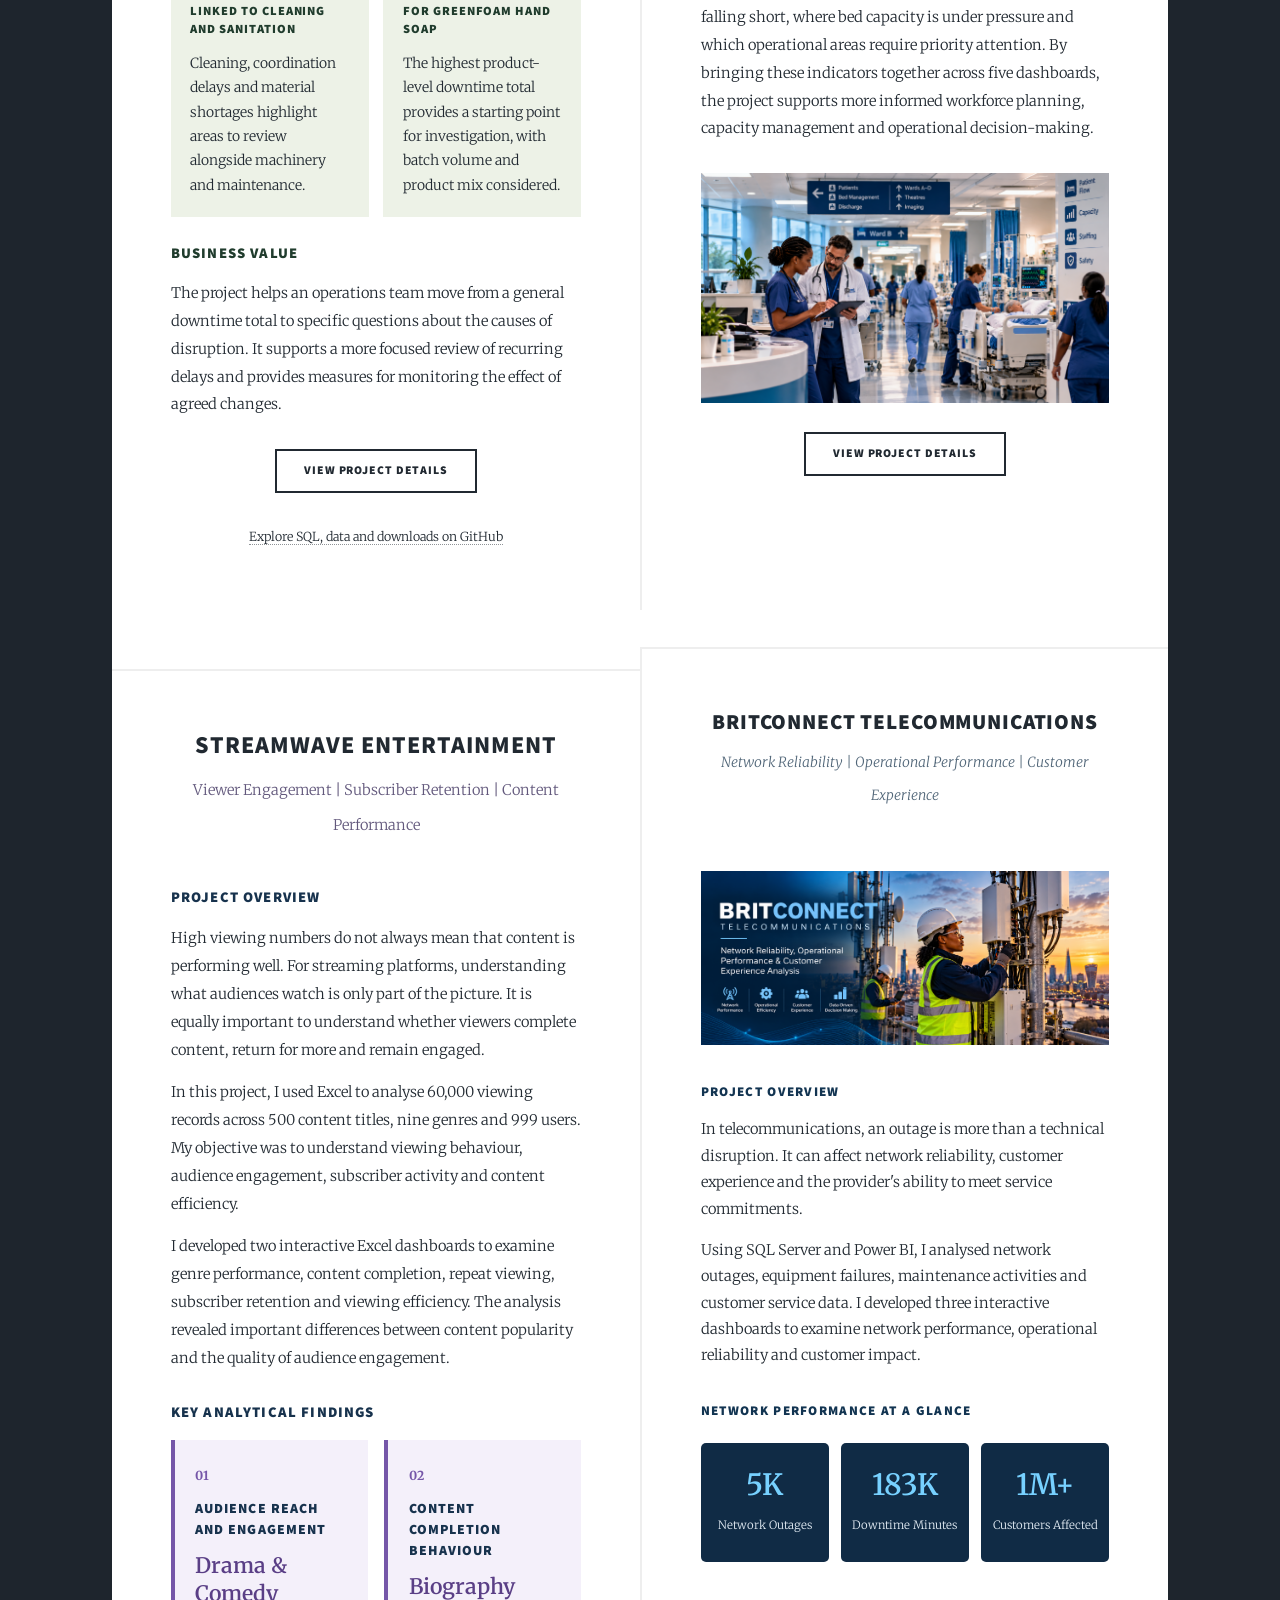
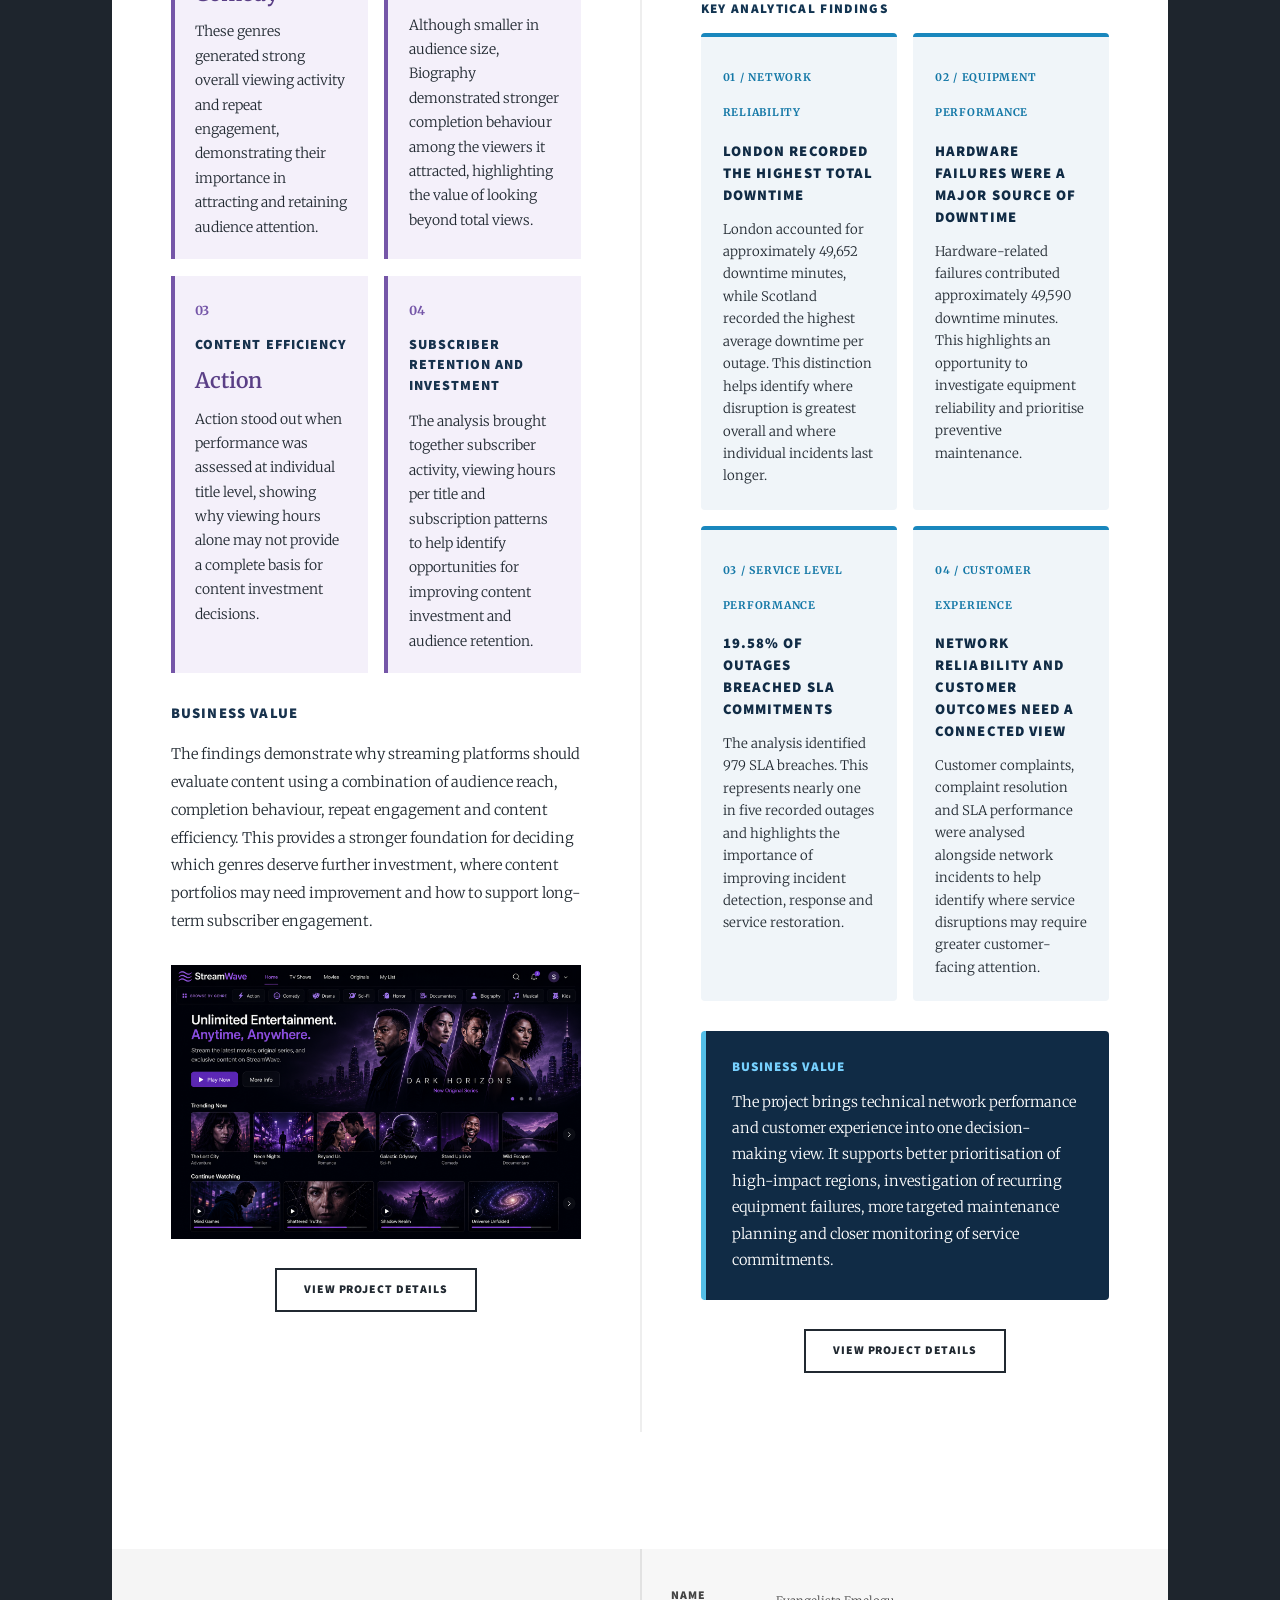
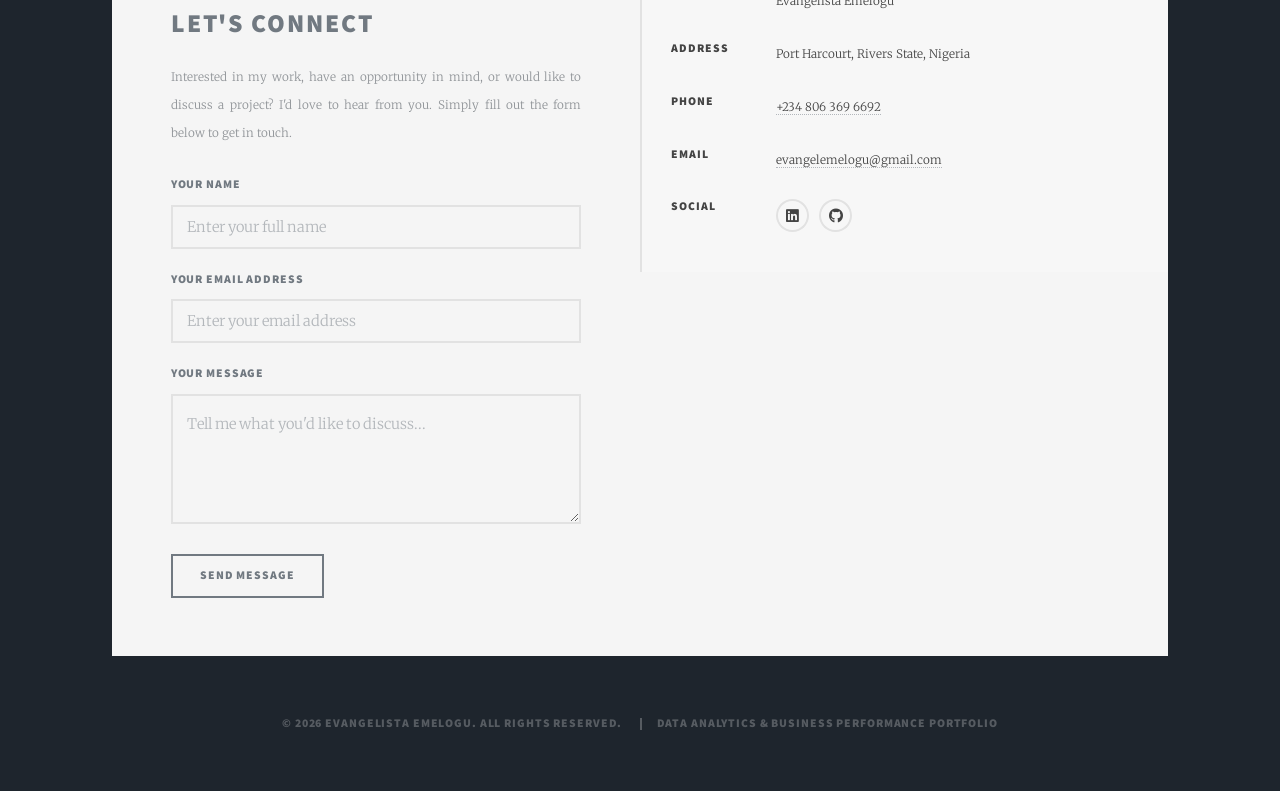
==== commit 2c24b3b8: "Update GreenTech homepage and add detailed case study" ====
--- a/index.html
+++ b/index.html
@@ -20,7 +20,26 @@
 		<meta name="viewport" content="width=device-width, initial-scale=1, user-scalable=no" />
 		<link rel="stylesheet" href="assets/css/main.css" />
 		<noscript><link rel="stylesheet" href="assets/css/noscript.css" /></noscript>
-	</head>
+	
+<style id="greentech-card-styles">
+.greentech-project .gt-overview,.greentech-project .gt-business-value{text-align:left}
+.greentech-project .gt-overview p,.greentech-project .gt-business-value p{text-align:left;font-size:1rem;line-height:1.9}
+.greentech-project h3{color:#203c2d;font-size:1rem;letter-spacing:.08em;text-align:left;margin:1.8rem 0 1rem}
+.greentech-project .gt-cover{margin:2rem 0;text-align:left}
+.greentech-project .gt-cover .image{margin:0 0 .5rem}
+.greentech-project .gt-cover img{width:100%;height:auto;border-radius:4px}
+.greentech-project .gt-cover figcaption{font-size:.75rem;color:#526257}
+.greentech-project .gt-findings{display:grid;grid-template-columns:repeat(2,minmax(0,1fr));gap:1rem}
+.greentech-project .gt-finding{background:#edf2e7;border-top:4px solid #527344;padding:1.35rem;text-align:left;min-width:0}
+.greentech-project .gt-finding>span{display:block;color:#416444;font-size:.7rem;font-weight:700;letter-spacing:.04em;line-height:1.6;margin-bottom:.8rem}
+.greentech-project .gt-finding>strong{display:block;color:#203c2d;font-size:1.9rem;line-height:1.2;margin-bottom:.6rem}
+.greentech-project .gt-finding h4{font-size:.85rem;line-height:1.5;color:#203c2d;margin-bottom:.8rem}
+.greentech-project .gt-finding p{font-size:.95rem;line-height:1.75;margin:0;text-align:left}
+.greentech-project .gt-business-value{margin:1.8rem 0}
+.greentech-project .gt-secondary-link{text-align:center;font-size:.85rem}
+@media(max-width:480px){.greentech-project .gt-findings{grid-template-columns:1fr}}
+</style>
+</head>
 	<body class="is-preload">
 
 		<!-- Wrapper -->
@@ -242,50 +261,33 @@
 								
 <article class="greentech-project" id="greentech">
   <header class="major">
-    <h2>
-      <a href="https://github.com/evangelemelogu/GreenTech-Manufacturing-Downtime-Analysis" target="_blank" rel="noopener noreferrer">
-        GreenTech Manufacturing Downtime Analysis
-      </a>
-    </h2>
+    <h2><a href="greentech.html">GreenTech Manufacturing<br>Downtime Analysis</a></h2>
     <p>Production Performance | Downtime Drivers | Operator Scheduling</p>
   </header>
 
-  <a href="https://github.com/evangelemelogu/GreenTech-Manufacturing-Downtime-Analysis/blob/main/images/dashboard_1.png" class="image fit" target="_blank" rel="noopener noreferrer">
-    <img src="https://raw.githubusercontent.com/evangelemelogu/GreenTech-Manufacturing-Downtime-Analysis/main/images/dashboard_1.png"
-         alt="GreenTech Power BI dashboard showing downtime factors and production batch performance" loading="lazy" />
-  </a>
-
-  <h3>PROJECT OVERVIEW</h3>
-  <p>
-    A production line can look busy while valuable operating time slips away.
-    For GreenTech, I examined where that time was going and which disruptions
-    deserved management attention. Using SQL Server and Power BI, I analysed
-    production batches and downtime records from March to August 2025,
-    bringing together downtime causes, duration and operator scheduling
-    across three interactive dashboards.
-  </p>
-
-  <h3>WHAT THE ANALYSIS REVEALED</h3>
-  <ul style="text-align: left;">
-    <li><strong>363 of 645 production batches experienced downtime</strong>&mdash;56.28% of the batches analysed.</li>
-    <li><strong>521.83 hours of recorded downtime</strong> showed the scale of time lost across the reporting period.</li>
-    <li><strong>Cleaning and sanitation accounted for 55 hours</strong>, highlighting a process worth reviewing alongside scheduling and material availability.</li>
-  </ul>
-
-  <h3>BUSINESS VALUE</h3>
-  <p>
-    The project gives operations managers a clearer basis for prioritising
-    recurring disruptions, reviewing changeover and cleaning processes,
-    and investigating scheduling pressure. It connects the analysis to
-    practical decisions about production planning and process improvement.
-  </p>
-
-  <ul class="actions special">
-    <li><a href="https://github.com/evangelemelogu/GreenTech-Manufacturing-Downtime-Analysis" class="button" target="_blank" rel="noopener noreferrer">EXPLORE PROJECT</a></li>
-  </ul>
-  <ul class="actions special">
-    <li><a href="https://github.com/evangelemelogu/GreenTech-Manufacturing-Downtime-Analysis/blob/main/presentation/presentation_GreenTech_Downtime_Analysis.pdf" class="button" target="_blank" rel="noopener noreferrer">VIEW PRESENTATION</a></li>
-  </ul>
+  <figure class="gt-cover">
+    <a href="greentech.html" class="image fit"><img src="images/greentech-cover.png" alt="GreenTech brand illustration featuring eco-cleaning products, recyclable packaging and sustainable manufacturing" width="1600" height="900" loading="lazy"></a>
+    <figcaption>Project illustration</figcaption>
+  </figure>
+
+  <div class="gt-overview">
+    <h3>PROJECT OVERVIEW</h3>
+    <p>When a production batch runs late, the total hours tell only part of the story. The more useful question is what interrupted the work and whether the same problem is happening again.</p>
+    <p>For GreenTech, I used SQL Server and Power BI to investigate production batches and downtime records from March to August 2025. I examined the frequency of interruptions, the time they consumed, the products affected and the operator assignments behind the results.</p>
+    <p>I developed three dashboard pages to bring those questions together, then translated the findings into priorities for reviewing cleaning processes, scheduling, material readiness and equipment reliability.</p>
+  </div>
+
+  <h3>KEY ANALYTICAL FINDINGS</h3>
+  <div class="gt-findings">
+    <div class="gt-finding"><span>01 / PRODUCTION DISRUPTION</span><strong>56.28%</strong><h4>of batches recorded downtime</h4><p>Interruptions affected 363 of the 645 batches analysed, making recurring causes worth a closer operational review.</p></div>
+    <div class="gt-finding"><span>02 / TIME LOST</span><strong>521.83 h</strong><h4>of recorded downtime</h4><p>Comparing duration with frequency helps identify the interruptions that consume the most production time.</p></div>
+    <div class="gt-finding"><span>03 / PROCESS PRIORITIES</span><strong>55 h</strong><h4>linked to cleaning and sanitation</h4><p>Cleaning, coordination delays and material shortages highlight areas to review alongside machinery and maintenance.</p></div>
+    <div class="gt-finding"><span>04 / PRODUCT EXPOSURE</span><strong>191 h</strong><h4>for GreenFoam Hand Soap</h4><p>The highest product-level downtime total provides a starting point for investigation, with batch volume and product mix considered.</p></div>
+  </div>
+
+  <div class="gt-business-value"><h3>BUSINESS VALUE</h3><p>The project helps an operations team move from a general downtime total to specific questions about the causes of disruption. It supports a more focused review of recurring delays and provides measures for monitoring the effect of agreed changes.</p></div>
+  <ul class="actions special"><li><a href="greentech.html" class="button">VIEW PROJECT DETAILS</a></li></ul>
+  <p class="gt-secondary-link"><a href="https://github.com/evangelemelogu/GreenTech-Manufacturing-Downtime-Analysis" target="_blank" rel="noopener noreferrer">Explore SQL, data and downloads on GitHub</a></p>
 </article>
 
 <article class="horizon-feature">
